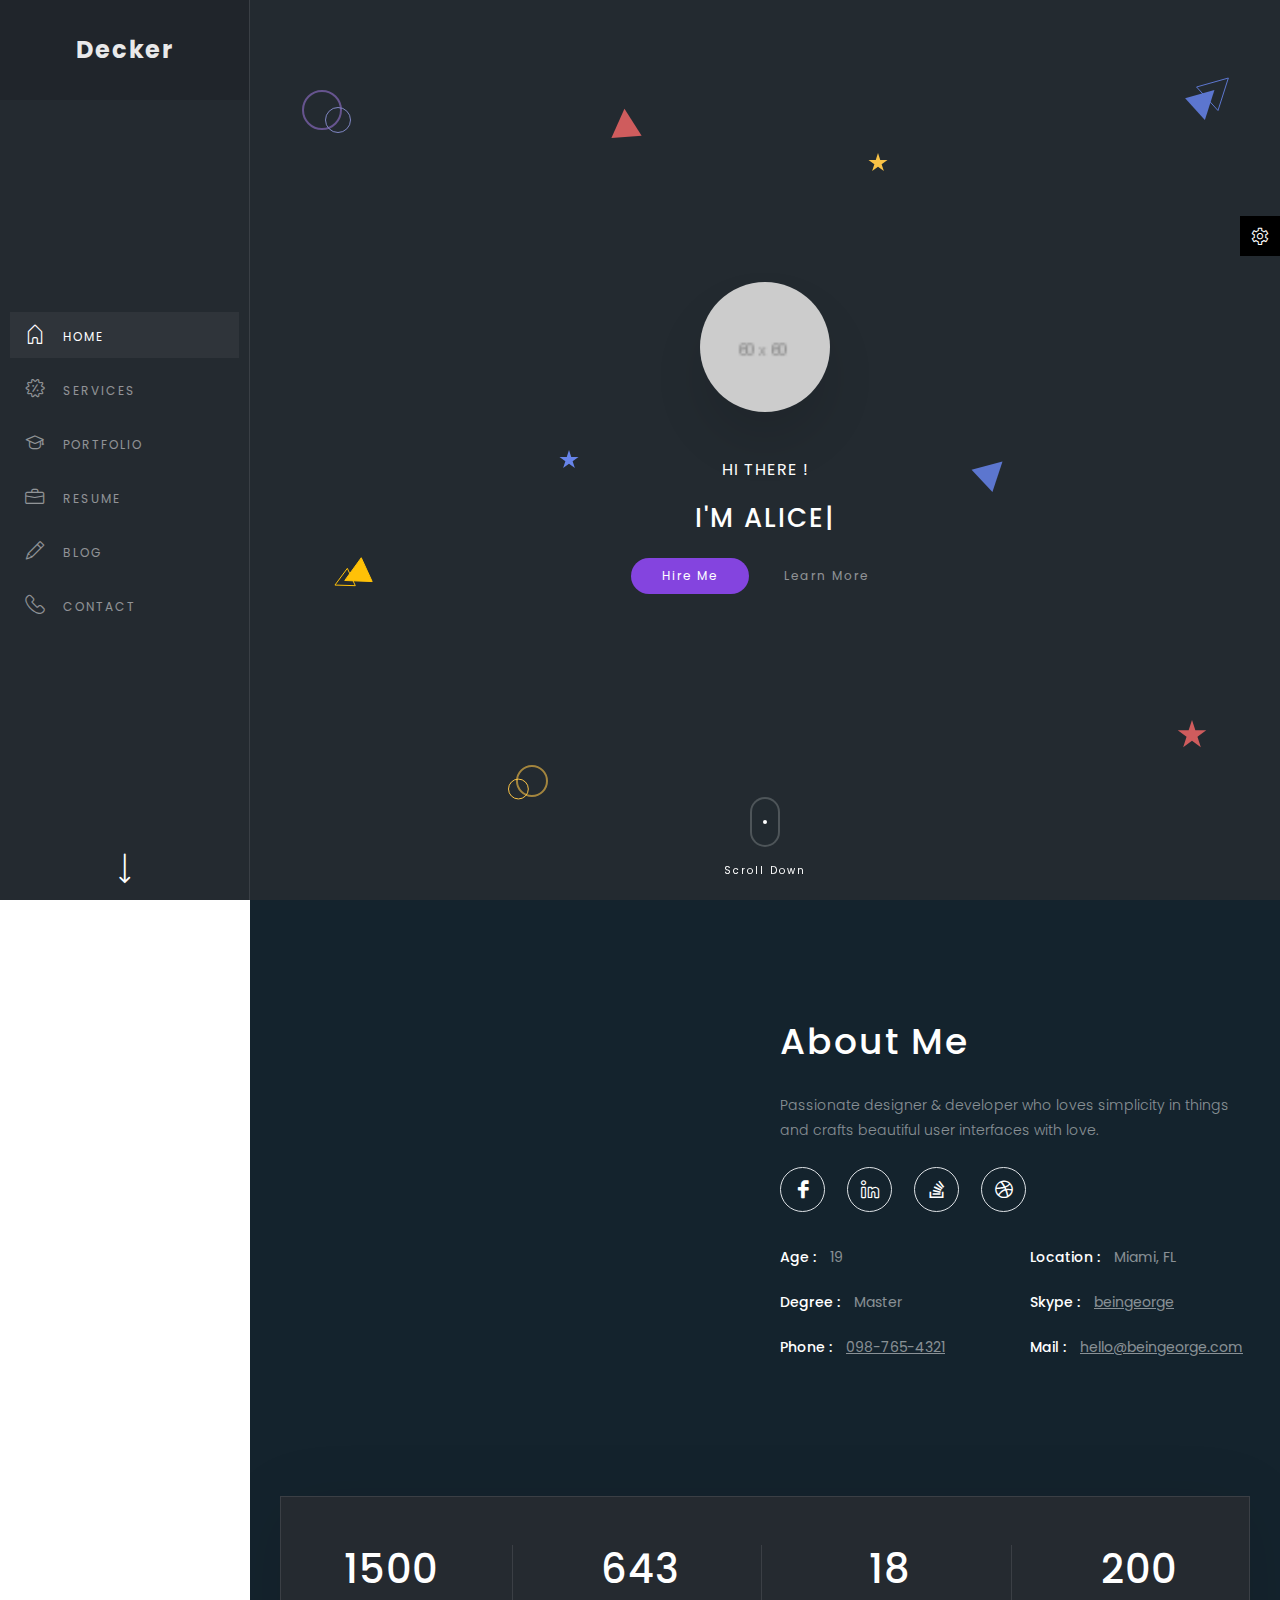
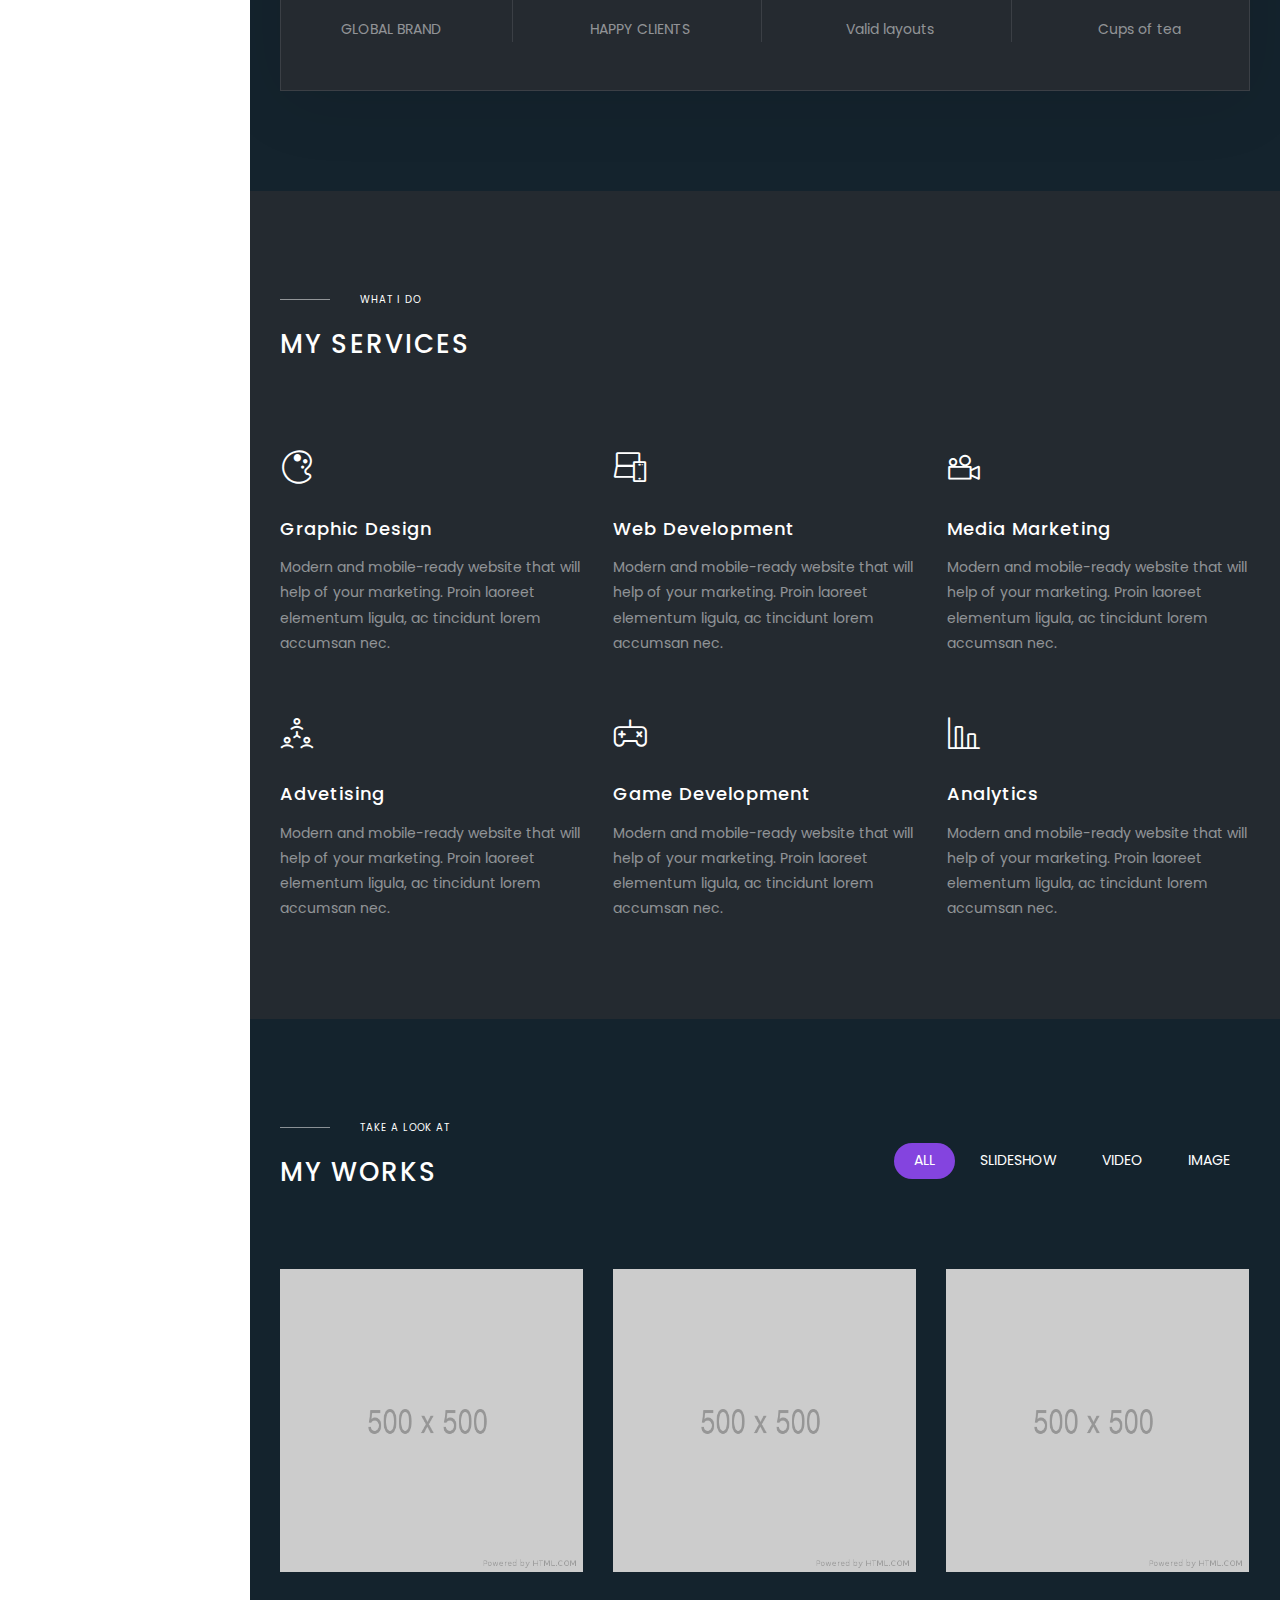
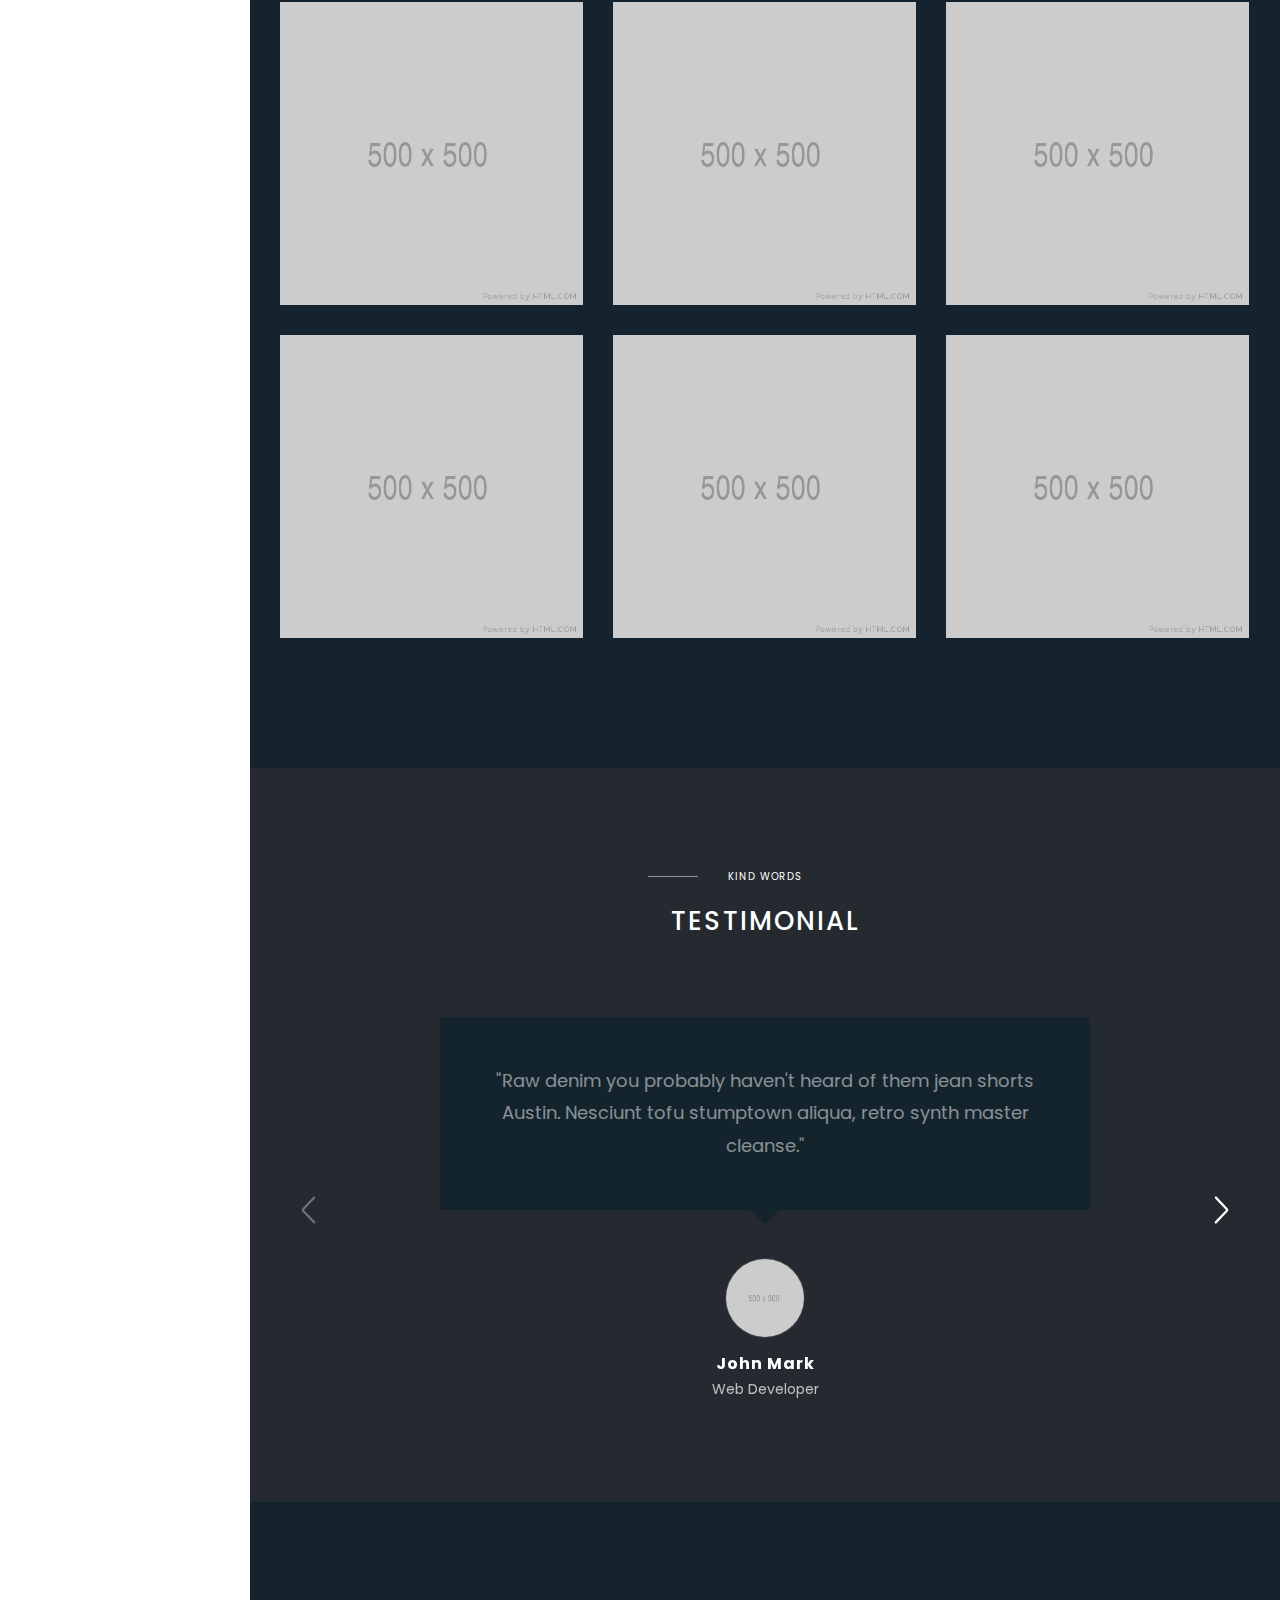
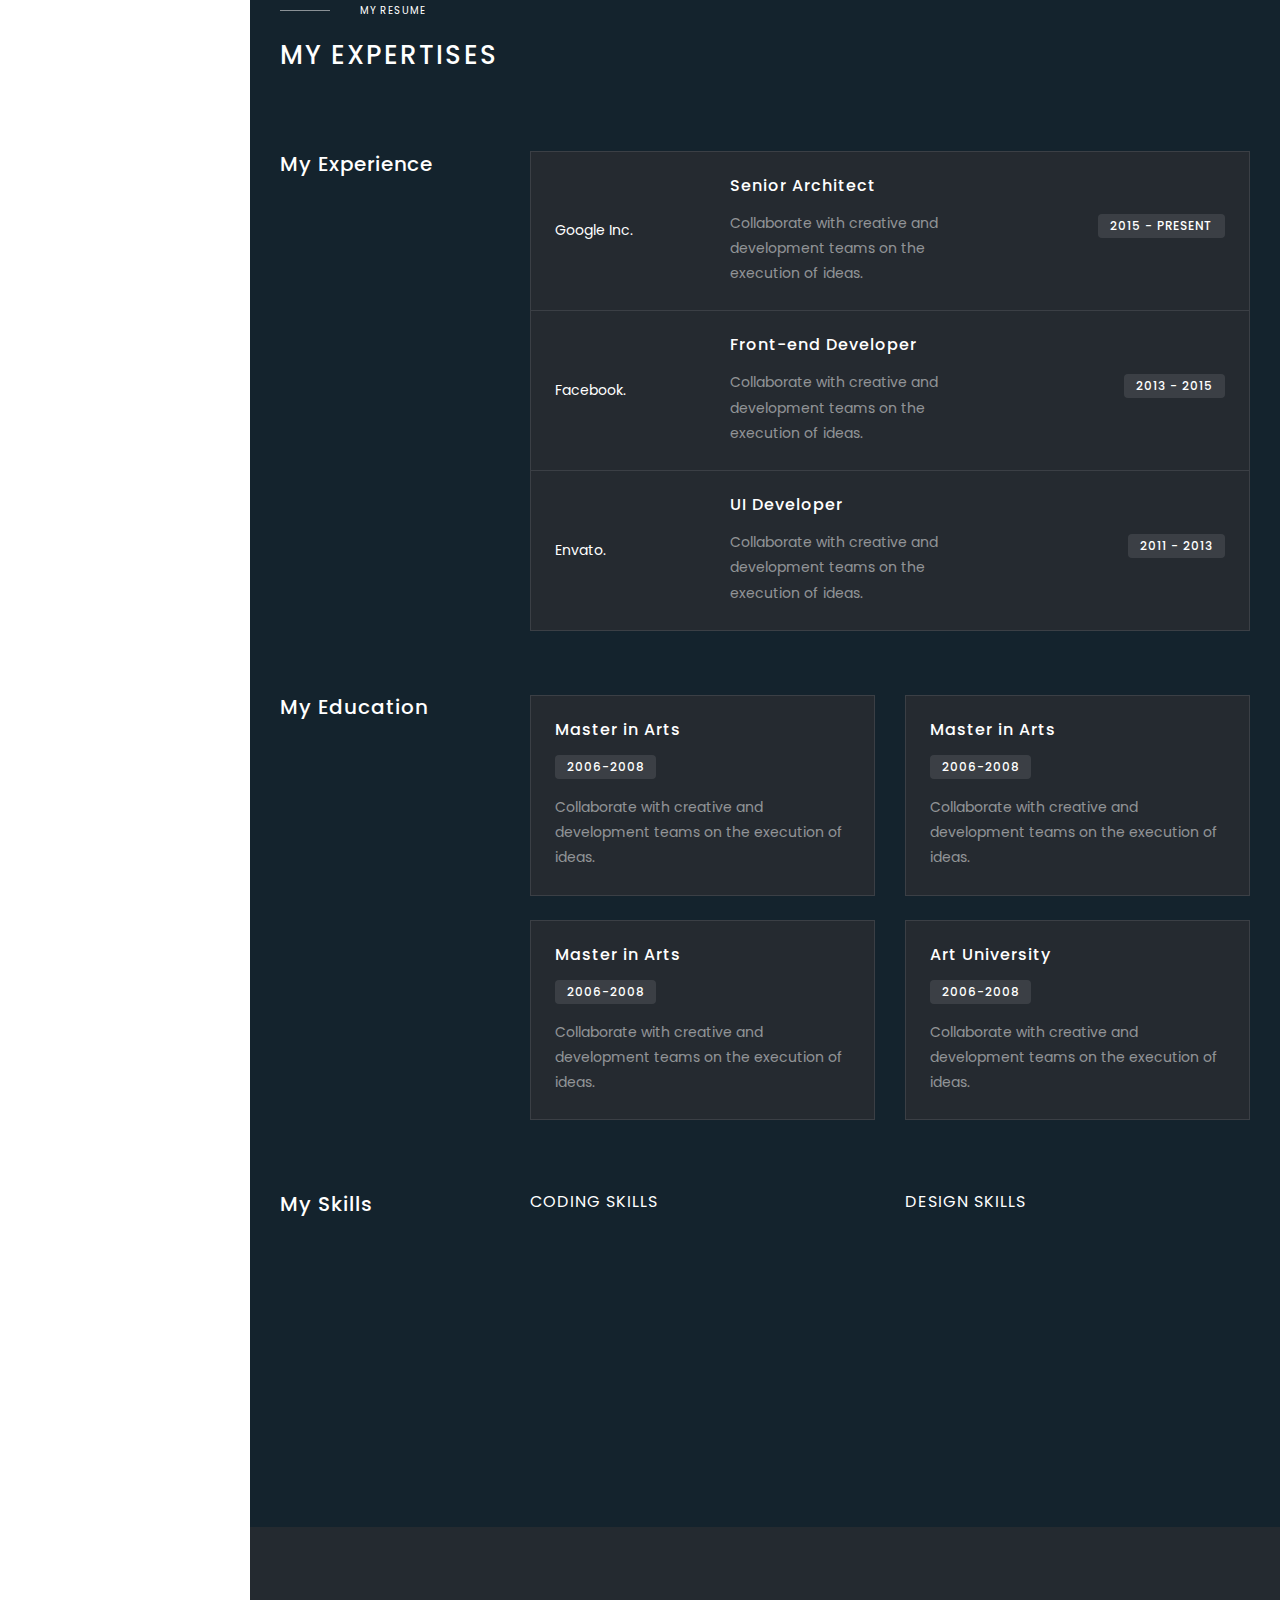
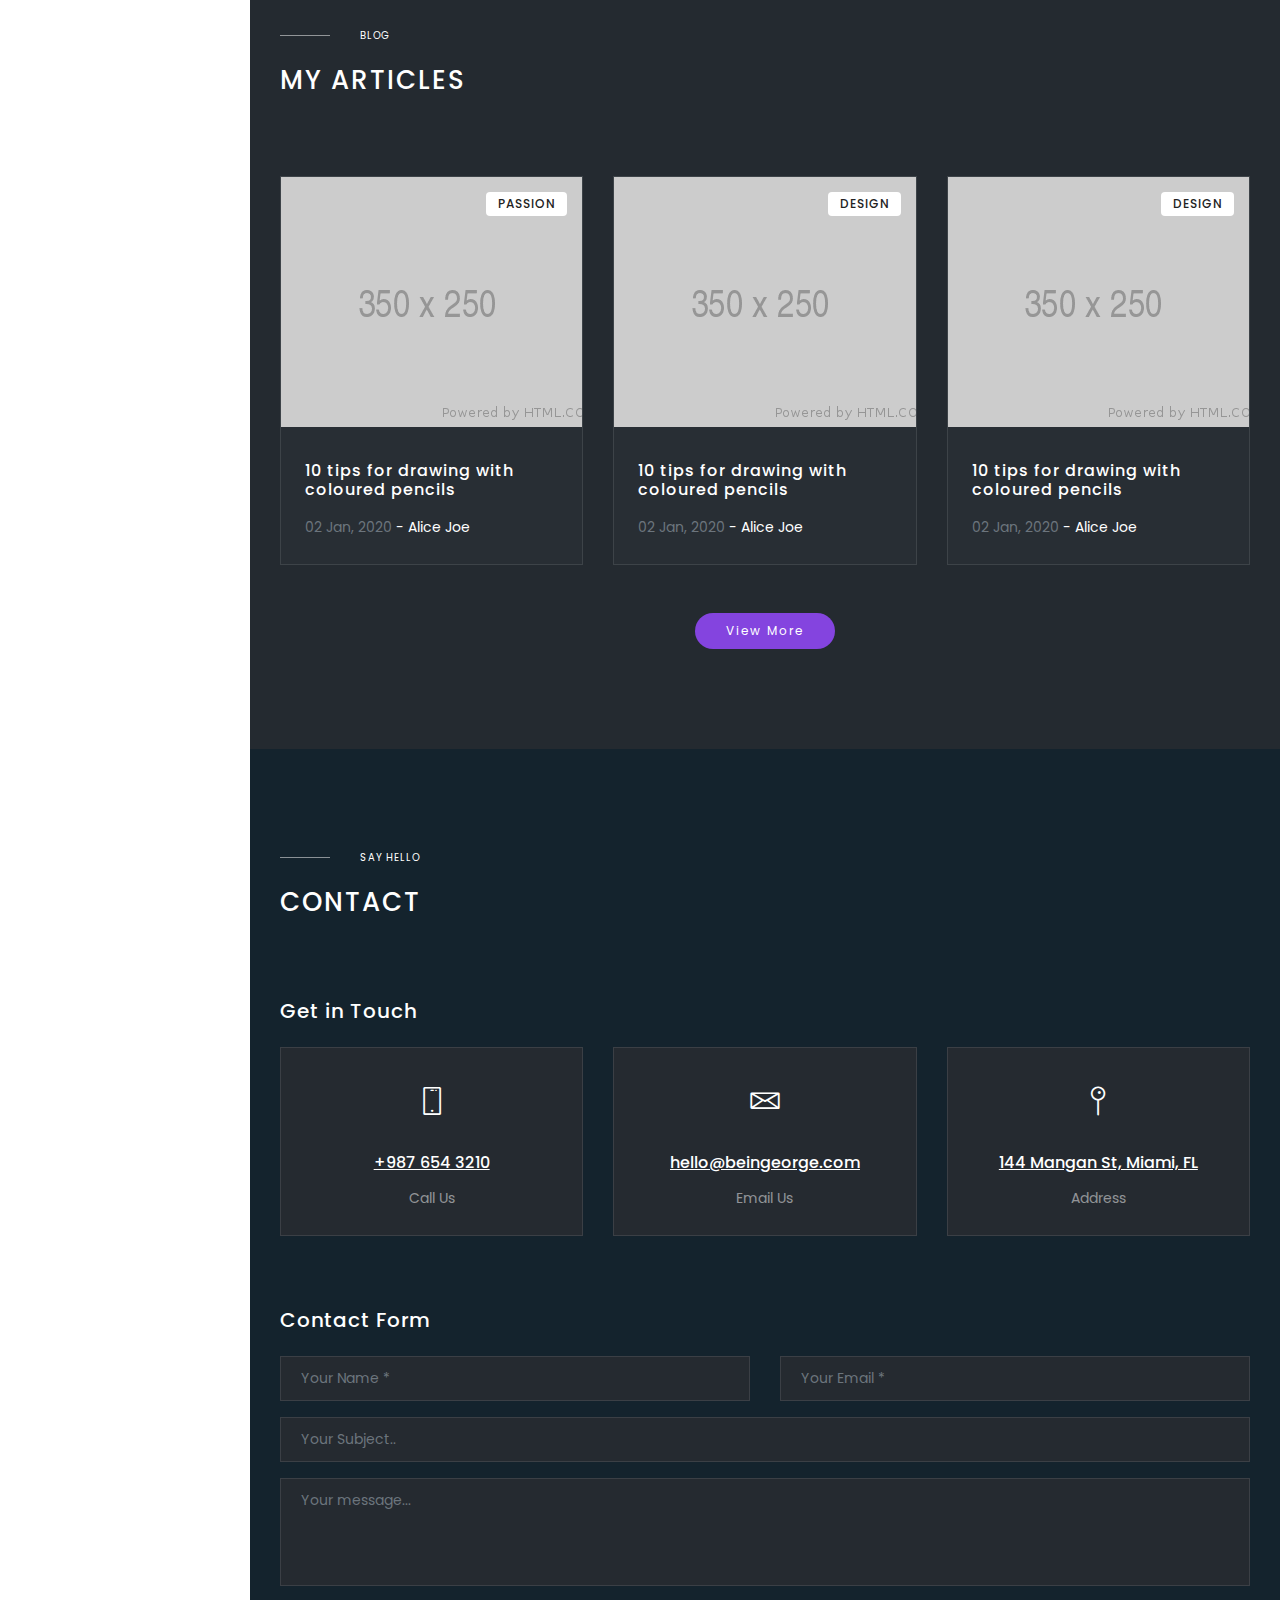
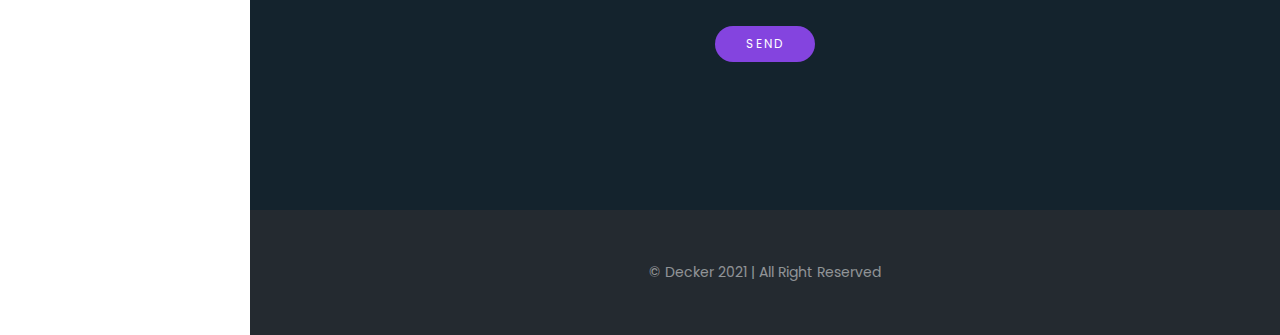
==== indexV2-dark.html @ f66e97c7 "initial commit" ====
<!DOCTYPE html>
<html lang="en">
<head>
	<meta charset="UTF-8">
	<meta name="viewport" content="width=device-width, initial-scale=1">
	<title>Decker - Portfolio/CV/Resume HTML Template</title>
	<meta name="description" content="Decker - Portfolio/CV/Resume HTML Template" />
	<meta name="keywords" content="blog, business card, creative, creative portfolio, cv theme, online resume, personal, portfolio, professional cv, responsive portfolio, resume, resume theme, vcard" />
	<meta name="author" content="beingeorge" />
	<meta name="theme-color" content="#000">

	<!-- Vendor Css-->
	<link rel="stylesheet" href="assets/css/vendor.css" />	
	<link rel="stylesheet" href="assets/css/LineIcons.min.css" />	
	<link rel="stylesheet" href="assets/css/jquery.fancybox-1.3.4.css" />	
	<link rel="stylesheet" type="text/css" href="assets/css/photoswipe.min.css" />	
	<link rel="stylesheet" type="text/css" href="assets/css/default-skin.min.css" />

	<!-- Settings style Css -->
	<link href="assets/css/settings.css" rel="stylesheet">

	<!-- AnjTemplate style Css -->
	<link href="assets/css/theme-dark.css" rel="stylesheet">
	<!-- <link href="assets/css/theme-light.css" rel="stylesheet"> -->
	<!-- Custom style Css -->
	<link href="assets/css/custom.css" rel="stylesheet">
</head>

<body data-spy="scroll" data-target=".navbar-collapse">

	<!-- Setting Panel -->
    <div class="settings_panel">
		<div class="toggle_bts">
			<a class="toggle-theme-panel active" href="#">
				<i class='lni lni-cog'></i>
			</a>
		</div>
		<div class="settings-content">
			<h5>Version 1</h5>
			<ul class="bg-demo">
				<li><a title="Version 1 Dark" href="index-dark.html">Dark</a></li>
				<li><a title="Version 1 Light" href="index-light.html">Light</a></li>
			</ul>
			<h5>Version 2</h5>
			<ul class="bg-demo">
				<li><a title="Version 2 Dark" href="indexV2-dark.html">Dark</a></li>
				<li><a title="Version 2 Light" href="indexV2-light.html">Light</a></li>
			</ul>
			<h5>Version 3</h5>
			<ul class="bg-demo">
				<li><a title="Version 3 Dark" href="indexV3-dark.html">Dark</a></li>
				<li><a title="Version 3 Light" href="indexV3-light.html">Light</a></li>
			</ul>
			<h5>Version 4</h5>
			<ul class="bg-demo">
				<li><a title="Version 4 Dark" href="indexV4-dark.html">Dark</a></li>
				<li><a title="Version 4 Light" href="indexV4-light.html">Light</a></li>
			</ul>
		</div>
	</div>
	<!-- Setting Panel -->

	<!-- START: Preloader -->
	<div id="preloader" class="preloader">
		<div class="spinner">
			<div class="spinner-grow" role="status">
		</div>
			<span class="sr-only">Loading...</span>
		</div>
	</div>
	<!-- END: Preloader -->

	<!-- START: Aside -->
	<aside class="header header-v2">
		<!-- START: NAVBAR -->

		<div class="nav-wrapper">

			<div class="navbar-toggler">
				<svg class="ham hamRotate ham1" viewBox="0 0 100 100" width="60">
				  <path class="line top" d="m 30,33 h 40 c 0,0 9.044436,-0.654587 9.044436,-8.508902 0,-7.854315 -8.024349,-11.958003 -14.89975,-10.85914 -6.875401,1.098863 -13.637059,4.171617 -13.637059,16.368042 v 40" />
				  <path class="line middle" d="m 30,50 h 40" />
				  <path class="line bottom" d="m 30,67 h 40 c 12.796276,0 15.357889,-11.717785 15.357889,-26.851538 0,-15.133752 -4.786586,-27.274118 -16.667516,-27.274118 -11.88093,0 -18.499247,6.994427 -18.435284,17.125656 l 0.252538,40" />
				</svg>
			</div>

			<nav class="navbar text-center align-items-center justify-content-center">



                <div class="collapse navbar-collapse show" id="navbarCollapse">
                	<div class="about-avatar mb-5">
						<div class="about-avatar-details">
							<h1>Decker</h1>
						</div>
					</div>
                    <ul class="navbar-nav mx-auto">
                        <li class="nav-item">
                            <a class="nav-link ripple active" href="#home">
                            	<i class="lni-home"></i>
                            	<span>Home</span>
                            </a>
                        </li>
                        <li class="nav-item">
                            <a class="nav-link ripple" href="#services">
                            	<i class="lni-offer"></i>
                            	<span>Services</span>
                            </a>
                        </li>
                        <li class="nav-item">
                            <a class="nav-link ripple" href="#portfolio">
                            	<i class="lni-graduation"></i>
                            	<span>Portfolio</span>
                            </a>
                        </li>
                        <li class="nav-item">
                            <a class="nav-link ripple" href="#resume">
                            	<i class="lni-briefcase"></i>
                            	<span>resume</span>
                            </a>
                        </li>
                        <li class="nav-item">
                            <a class="nav-link ripple" href="#blog">
                            	<i class="lni-pencil"></i>
                            	<span>Blog</span>
                            </a>
                        </li>
                        <li class="nav-item">
                            <a class="nav-link ripple" href="#contact">
                            	<i class="lni-phone-handset"></i>
                            	<span>Contact</span>
                            </a>
                        </li>
                    </ul>
                </div>

                <div class="header-scroll">
                	<i class='lni lni-arrow-down'></i>
                	<span>Scroll Down</span>
                </div>
	        </nav>
        </div>
        <!-- END: NAVBAR -->
    </aside>
    <!-- START: Aside -->

    <div class="page-wrapper section-dark">

		<!-- START: HOME -->		
    	<section class="section section-home " id="home">
    		<div class="container h-100vh">
    			<div class="row justify-content-center align-items-center  h-100vh">
    				<div class="col-md-8 text-center">
    					<div class="hero-img-wrap mb-5">
    						<img class="hero-img img-fluid" src="assets/images/about.jpg" alt="About Picture">
    					</div>
    					<div class="hero-right mt-5 mt-md-0 text-center " data-wow-delay="300ms">
    						<h5>HI THERE !</h5>
    						<h1 class="my-4">I'M <span class="typed" data-elements="Alice Joseph.,A Graphic Designer.,A UI Developer."></span></h1>

    						<div class="hero-right--btns my-4">
    							<a href="#contact" class="btn ripple">Hire Me</a>
    							<a href="#about" class="btn btn-link">Learn More</a>
    						</div>
    					</div>
    				</div>
    			</div>
    		</div>

    		<div class="hero-shapes" id="scene">
    			<img class="shape1" data-depth="0.5" src="assets/images/shape1.svg" alt="Shape 1">
    			<img class="shape2" data-depth="0.1" src="assets/images/shape2.svg" alt="Shape 1">
    			<img class="shape3" data-depth="0.2" src="assets/images/shape3.svg" alt="Shape 1">
    			<img class="shape4" data-depth="0.5" src="assets/images/shape4.svg" alt="Shape 1">
    			<img class="shape5" data-depth="0.2" src="assets/images/shape5.svg" alt="Shape 1">
    			<img class="shape6" data-depth="0.1" src="assets/images/shape6.svg" alt="Shape 1">
    			<img class="shape7" data-depth="0.5" src="assets/images/shape7.svg" alt="Shape 1">
    			<img class="shape8" data-depth="0.1" src="assets/images/shape8.svg" alt="Shape 1">
    			<img class="shape9" data-depth="0.1" src="assets/images/shape9.svg" alt="Shape 1">
    		</div>

    		<div class="mouse-wrap">
				<div class="mouse"></div>
				<p>Scroll Down</p>
			</div>

    	</section>	
    	<!-- END: HOME -->

    	<!-- START: ABOUT -->

    	<section class="section section-dark section-about in" id="about">
			<div class="container">
				<div class="row justify-content-center align-items-center pb-5">

					<div class="col-md-6">
						<div class="section-about--img wow fadeInUp" style="visibility: visible; animation-name: fadeInUp;">
							<img class="img-fluid mx-auto d-block" src="assets/images/avatar.jpg" alt="About Picture">
						</div>
					</div>
					
					<div class="col-md-6">
						<div class="about-desc">
							<div class="about-desc-content text-left">
								<h2>About Me</h2>
								<p class="mt-4 font-weight-light">Passionate designer &amp; developer who loves simplicity in things and crafts beautiful user interfaces with love.</p>
							</div>

							<ul class="about-desc-social text-left my-4 list-unstyled list-inline">
		                        <li class="list-inline-item"><a class="hover-state" href="#"><i class="lni lni-facebook-filled"></i></a></li>
		                        <li class="list-inline-item"><a class="hover-state" href="#"><i class="lni lni-linkedin"></i></a></li>
		                        <li class="list-inline-item"><a class="hover-state" href="#"><i class="lni lni-stackoverflow"></i></a></li>
		                        <li class="list-inline-item"><a class="hover-state" href="#"><i class="lni lni-dribbble"></i></a></li>
		                    </ul>

							<div class="about-desc-more text-left">
								<div class="row">
									<div class="col-lg-6">
										<div class="about-desc-info">
											<b>Age : </b>
											<span>19</span>
										</div>
									</div>
									<div class="col-lg-6">
										<div class="about-desc-info">
											<b>Location : </b>
											<span>Miami, FL</span>
										</div>
									</div>
									<div class="col-lg-6">
										<div class="about-desc-info">
											<b>Degree : </b>
											<span>Master</span>
										</div>
									</div>
									<div class="col-lg-6">
										<div class="about-desc-info">
											<b>Skype : </b>
											<a href="tel:beingeorge">beingeorge</a>
										</div>
									</div>
									<div class="col-lg-6">
										<div class="about-desc-info">
											<b>Phone : </b>
											<a href="tel:0987654321">098-765-4321</a>
										</div>
									</div>
									<div class="col-lg-6">
										<div class="about-desc-info">
											<b>Mail : </b>
											<a href="mailto:hello@beingeorge.com">hello@beingeorge.com</a>
										</div>
									</div>
									
								</div>
							</div>
						</div>
					</div>
				</div>

				<div class="counter-wrapper b-box mt-0 mt-md-5">
					<div class="row">
						<div class="col-6 col-md-3">
							<div class="counter-text my-4 m-md-5 text-center">
								<h3>
									<span class="counter">1500</span>
								</h3>
								<p class="mt-4">GLOBAL BRAND</p>
							</div>
						</div>
						<div class="col-6 col-md-3">
							<div class="counter-text my-4 m-md-5 text-center">
								<h3>
									<span class="counter">643</span>
								</h3>
								<p class="mt-4">HAPPY CLIENTS</p>
							</div>
						</div>
						<div class="col-6 col-md-3">
							<div class="counter-text my-4 m-md-5 text-center">
								<h3>
									<span class="counter">18</span>
								</h3>
								<p class="mt-4">Valid layouts</p>
							</div>
						</div>
						<div class="col-6 col-md-3">
							<div class="counter-text my-4 m-md-5 text-center">
								<h3>
									<span class="counter">200</span>
								</h3>
								<p class="mt-4">Cups of tea</p>
							</div>
						</div>
					</div>
				</div>
			</div>
		</section>

    	<!-- END: ABOUT -->

		<!-- START: SERVICES -->
		<section class="section section-light section-services pb-5" id="services">
			<div class="container">
				<div class="section-head">
					<span>WHAT I DO</span>
					<h2>My Services</h2>
				</div>

				<div class="section-inner p-0 p-md-5">
					<div class="row">
						<div class="col-sm-6 col-lg-4">
							<div class="services-list b-box" >
								<div class="services-list-content">
									<div class="list-icon list-icon-1">
										<i class="lni-color-pallet"></i>
									</div>
									<div class="mt-3">
										<h5 class="mb-0">Graphic Design</h5>
										<p class=" mt-3">Modern and mobile-ready website that will help of your marketing. Proin laoreet elementum ligula, ac tincidunt lorem accumsan nec.</p>
									</div>
								</div>
							</div>
						</div>
						<div class="col-sm-6 col-lg-4">
							<div class="services-list b-box">
								<div class="services-list-content">
									<div class="list-icon list-icon-2">
										<i class="lni-laptop-phone"></i>
									</div>
									<div class="mt-3">
										<h5 class="mb-0">Web Development</h5>
										<p class=" mt-3">Modern and mobile-ready website that will help of your marketing. Proin laoreet elementum ligula, ac tincidunt lorem accumsan nec.</p>
									</div>
								</div>
							</div>
						</div>
						<div class="col-sm-6 col-lg-4">
							<div class="services-list b-box">
								<div class="services-list-content">
									<div class="list-icon list-icon-3">
										<i class="lni-video"></i>
									</div>
									<div class="mt-3">
										<h5 class="mb-0">Media Marketing</h5>
										<p class=" mt-3">Modern and mobile-ready website that will help of your marketing. Proin laoreet elementum ligula, ac tincidunt lorem accumsan nec.</p>
									</div>
								</div>
							</div>
						</div>
						<div class="col-sm-6 col-lg-4">
							<div class="services-list b-box">
								<div class="services-list-content">
									<div class="list-icon list-icon-4">
										<i class="lni-network"></i>
									</div>
									<div class="mt-3">
										<h5 class="mb-0">Advetising</h5>
										<p class=" mt-3">Modern and mobile-ready website that will help of your marketing. Proin laoreet elementum ligula, ac tincidunt lorem accumsan nec.</p>
									</div>
								</div>
							</div>
						</div>
						<div class="col-sm-6 col-lg-4">
							<div class="services-list b-box">
								<div class="services-list-content">
									<div class="list-icon list-icon-5">
										<i class="lni-game"></i>
									</div>
									<div class="mt-3">
										<h5 class="mb-0">Game Development</h5>
										<p class=" mt-3">Modern and mobile-ready website that will help of your marketing. Proin laoreet elementum ligula, ac tincidunt lorem accumsan nec.</p>
									</div>
								</div>
							</div>
						</div>
						<div class="col-sm-6 col-lg-4">
							<div class="services-list b-box">
								<div class="services-list-content">
									<div class="list-icon list-icon-6">
										<i class="lni-bar-chart"></i>
									</div>
									<div class="mt-3">
										<h5 class="mb-0">Analytics</h5>
										<p class=" mt-3">Modern and mobile-ready website that will help of your marketing. Proin laoreet elementum ligula, ac tincidunt lorem accumsan nec.</p>
									</div>
								</div>
							</div>
						</div>
					</div>
				</div>
			</div>
		</section>
		<!-- END: SERVICES -->

		<!-- START: PORTFOLIO -->
		<section class="section section-dark" id="portfolio">
    		<div class="container">
    			<div class="row">
    				<div class="col-md-4">
    					<div class="section-head">
							<span>TAKE A LOOK AT</span>
							<h2>My Works</h2>
						</div>	
    				</div>
    				<div class="col-md-8">
    					<ul id="filter" class="filter mt-4">
							<li class=" active" data-group="all">All</li>
							<li class="" data-group="slideshow">Slideshow</li>
							<li class="" data-group="video">Video</li>
							<li class="" data-group="image">Image</li>
						</ul>
    				</div>	
    			</div>

    			<div class="section-inner p-0 p-md-5">
					<div class="list-items-container row my-gallery">

						<figure class="col-md-4 list-item" data-itemprop="associatedMedia" data-groups="all slideshow">
							<a href="assets/images/p4-4.jpg" data-itemprop="contentUrl" data-size="1024x1024">
								<img src="assets/images/p4-4.jpg" data-itemprop="thumbnail" alt="Image description" />
							</a>
							<figcaption data-itemprop="caption description">
								<div class="caption-inner">
									<h3 class="portfolio-item-title">Some work</h3>
									<div class="portfolio-item-desc">Slideshow</div>
								</div>
							</figcaption>
						</figure>

						<figure class="col-md-4 list-item" data-itemprop="associatedMedia" data-groups="all video">
							<a href="assets/images/p5-5.jpg" data-itemprop="contentUrl" data-size="1024x1024">
								<img src="assets/images/p5-5.jpg" data-itemprop="thumbnail" alt="Image description" />
							</a>
							<figcaption data-itemprop="caption description">
								<div class="caption-inner">
									<h3 class="portfolio-item-title">Some work</h3>
									<div class="portfolio-item-desc">video</div>
								</div>
							</figcaption>
						</figure>

						<figure class="col-md-4 list-item" data-itemprop="associatedMedia" data-groups="all slideshow">
							<a href="assets/images/p1-1.jpg" data-itemprop="contentUrl" data-size="1024x1024">
								<img src="assets/images/p1-1.jpg" data-itemprop="thumbnail" alt="Image description" />
							</a>
							<figcaption data-itemprop="caption description">
								<div class="caption-inner">
									<h3 class="portfolio-item-title">Some work</h3>
									<div class="portfolio-item-desc">slideshow</div>
								</div>
							</figcaption>
						</figure>

						<figure class="col-md-4 list-item" data-itemprop="associatedMedia" data-groups="all image">
							<a href="assets/images/p3-3.jpg" data-itemprop="contentUrl" data-size="1024x1024">
								<img src="assets/images/p3-3.jpg" data-itemprop="thumbnail" alt="Image description" />
							</a>
							<figcaption data-itemprop="caption description">
								<div class="caption-inner">
									<h3 class="portfolio-item-title">Some work</h3>
									<div class="portfolio-item-desc">image</div>
								</div>
							</figcaption>
						</figure>

						<figure class="col-md-4 list-item" data-itemprop="associatedMedia" data-groups="all video">
							<a href="assets/images/p2-2.jpg" data-itemprop="contentUrl" data-size="1024x1024">
								<img src="assets/images/p2-2.jpg" data-itemprop="thumbnail" alt="Image description" />
							</a>
							<figcaption data-itemprop="caption description">
								<div class="caption-inner">
									<h3 class="portfolio-item-title">Some work</h3>
									<div class="portfolio-item-desc">video</div>
								</div>
							</figcaption>
						</figure>

						<figure class="col-md-4 list-item" data-itemprop="associatedMedia" data-groups="all image">
							<a href="assets/images/p6-6.jpg" data-itemprop="contentUrl" data-size="1024x1024">
								<img src="assets/images/p6-6.jpg" data-itemprop="thumbnail" alt="Image description" />
							</a>
							<figcaption data-itemprop="caption description">
								<div class="caption-inner">
									<h3 class="portfolio-item-title">Some work</h3>
									<div class="portfolio-item-desc">image</div>
								</div>
							</figcaption>
						</figure>

						<figure class="col-md-4 list-item" data-itemprop="associatedMedia" data-groups="all image">
							<a href="assets/images/p7-7.jpg" data-itemprop="contentUrl" data-size="1024x1024">
								<img src="assets/images/p7-7.jpg" data-itemprop="thumbnail" alt="Image description" />
							</a>
							<figcaption data-itemprop="caption description">
								<div class="caption-inner">
									<h3 class="portfolio-item-title">Some work</h3>
									<div class="portfolio-item-desc">image</div>
								</div>
							</figcaption>
						</figure>

						<figure class="col-md-4 list-item" data-itemprop="associatedMedia" data-groups="all slideshow">
							<a href="assets/images/p8-8.jpg" data-itemprop="contentUrl" data-size="1024x1024">
								<img src="assets/images/p8-8.jpg" data-itemprop="thumbnail" alt="Image description" />
							</a>
							<figcaption data-itemprop="caption description">
								<div class="caption-inner">
									<h3 class="portfolio-item-title">Some work</h3>
									<div class="portfolio-item-desc">slideshow</div>
								</div>
							</figcaption>
						</figure>

						<figure class="col-md-4 list-item" data-itemprop="associatedMedia" data-groups="all image">
							<a href="assets/images/p9-9.jpg" data-itemprop="contentUrl" data-size="1024x1024">
								<img src="assets/images/p9-9.jpg" data-itemprop="thumbnail" alt="Image description" />
							</a>
							<figcaption data-itemprop="caption description">
								<div class="caption-inner">
									<h3 class="portfolio-item-title">Some work</h3>
									<div class="portfolio-item-desc">image</div>
								</div>
							</figcaption>
						</figure>

					</div><!-- .projects-container -->
				</div>
			</div>
    	</section>
    	<!-- END: PORTFOLIO -->

    	<!-- START: TESTIMONY -->
		<section class="section section-light section-testimony" id="testimony">
			<div class="container">
				<div class="section-head text-center">
					<span>Kind Words</span>
					<h2>testimonial</h2>
				</div>
				<div class="section-inner section-testimony--content p-3 p-md-5">
					<div class="row">
						<div class="col-lg-12">
							<div class="swiper-container swiper-testimony "  >
								<div class="swiper-wrapper">
									<div class="swiper-slide single-testimonials ">
										<div class="single-testimonials-in mx-auto text-center">
											<div class="single-testimonials-head p-5">
												<p>"Raw denim you probably haven't heard of them jean shorts Austin. Nesciunt tofu stumptown aliqua, retro synth master cleanse."</p>
											</div>	
											<div class="single-testimonials-foot mx-auto mt-5">
												<img src="assets/images/avatar1.jpg" alt="" class="mx-auto b-box">
												<h4 class="mt-3 font-weight-bold">John Mark</h4>
												<span class="mt-1 d-block">Web Developer</span>
											</div>
										</div>
									</div>

									<div class="swiper-slide single-testimonials ">
										<div class="single-testimonials-in mx-auto text-center">
											<div class="single-testimonials-head p-5">
												<p>"Raw denim you probably haven't heard of them jean shorts Austin. Nesciunt tofu stumptown aliqua, retro synth master cleanse."</p>
											</div>	
											<div class="single-testimonials-foot mx-auto mt-5">
												<img src="assets/images/about.jpg" alt="" class="mx-auto b-box">
												<h4 class="mt-3 font-weight-bold">Mark</h4>
												<span class="mt-1 d-block">CEO, Facebook</span>
											</div>
										</div>
									</div>

									<div class="swiper-slide single-testimonials ">
										<div class="single-testimonials-in mx-auto text-center">
											<div class="single-testimonials-head p-5">
												<p>"Raw denim you probably haven't heard of them jean shorts Austin. Nesciunt tofu stumptown aliqua, retro synth master cleanse."</p>
											</div>	
											<div class="single-testimonials-foot mx-auto mt-5">
												<img src="assets/images/avatar1.jpg" alt="" class="mx-auto b-box">
												<h4 class="mt-3 font-weight-bold">Martin</h4>
												<span class="mt-1 d-block">Creative Designer</span>
											</div>
										</div>
									</div>

									<div class="swiper-slide single-testimonials ">
										<div class="single-testimonials-in mx-auto text-center">
											<div class="single-testimonials-head p-5">
												<p>"Raw denim you probably haven't heard of them jean shorts Austin. Nesciunt tofu stumptown aliqua, retro synth master cleanse."</p>
											</div>	
											<div class="single-testimonials-foot mx-auto mt-5">
												<img src="assets/images/avatar1.jpg" alt="" class="mx-auto b-box">
												<h4 class="mt-3 font-weight-bold">Anj Joseph</h4>
												<span class="mt-1 d-block">Web Developer</span>
											</div>
										</div>
									</div>

								</div>
								<div class="swiper-pagination"></div>
							</div>

							<div class="testimony-nav">
								<a href="#" class="swiper-button-next"></a>
								<a href="#" class="swiper-button-prev"></a>
							</div>
						</div>
					</div>
				</div>
			</div>
		</section>
		<!-- END: TESTIMONY -->

		<!-- START: RESUME -->
		<section class="section section-dark section-resume" id="resume">
			<div class="container">

				<div class="section-head">
					<span>My Resume</span>
					<h2>My Expertises</h2>
				</div>

				<div class="section-inner p-0 p-md-5">
					<div class="section-resume-wrap">
						<div class="section-experience mb-5">
							<div class="row">
								<div class="col-lg-3">
									<h5 class="section-subHead mb-4 "> My Experience</h5>
								</div>

								<div class="col-lg-9">
									<div class="ExperienceList pb-3">
										
										<div class="resume-list b-box p-4 " >
											<div class="row align-items-center">
												<div class="col-3 col-md-3 pb-3 pb-md-0">
													Google Inc.	
												</div>
												<div class="col-md-5 pb-2 pb-md-0">
													<h5 class="mb-3">Senior Architect</h5>
													<p>Collaborate with creative and development teams on the execution of ideas.</p>
												</div>
												<div class="col-md-4 text-md-right"><h6 class="badge badge-primary">2015 - Present</h6></div>
												
											</div>
										</div>
										<div class="resume-list b-box p-4 " >
											<div class="row align-items-center">
												<div class="col-3 col-md-3 pb-3 pb-md-0">
													Facebook.	
												</div>
												<div class="col-md-5 pb-2 pb-md-0">
													<h5 class="mb-3">Front-end Developer</h5>
													<p>Collaborate with creative and development teams on the execution of ideas.</p>
												</div>
												<div class="col-md-4 text-md-right"><h6 class="badge badge-success">2013 - 2015</h6></div>
												
											</div>
										</div>
										<div class="resume-list b-box p-4 " >
											<div class="row align-items-center">
												<div class="col-3 col-md-3 pb-3 pb-md-0">
													Envato.	
												</div>
												<div class="col-md-5 pb-2 pb-md-0">
													<h5 class="mb-3">UI Developer</h5>
													<p>Collaborate with creative and development teams on the execution of ideas.</p>
												</div>
												<div class="col-md-4 text-md-right"><h6 class="badge badge-danger">2011 - 2013</h6></div>
												
											</div>
										</div>
									</div>
								</div>
							</div>
						</div>

						<div class="section-education">
							<div class="row">
								<div class="col-lg-3">
									<h5 class="section-subHead mb-4"> My Education</h5>
								</div>

								<div class="col-lg-9">
									<div class="EducationList">
										<div class="row">
											<div class="col-md-6">
												<div class="resume-list b-box p-4 mb-4 " >
													<div>
														<h5>Master in Arts</h5>
														<h6 class="badge badge-danger d-inline-block my-3">2006-2008</h6>
														<p>Collaborate with creative and development teams on the execution of ideas.</p>
													</div>
												</div>
											</div>
											<div class="col-md-6">
												<div class="resume-list b-box p-4 mb-4 " >
													<div>
														<h5>Master in Arts</h5>
														<h6 class="badge badge-success d-inline-block my-3">2006-2008</h6>
														<p>Collaborate with creative and development teams on the execution of ideas.</p>
													</div>
												</div>
											</div>
											<div class="col-md-6">
												<div class="resume-list b-box p-4 mb-4 " >
													<div>
														<h5>Master in Arts</h5>
														<h6 class="badge badge-light d-inline-block my-3">2006-2008</h6>
														<p>Collaborate with creative and development teams on the execution of ideas.</p>
													</div>
												</div>
											</div>
											<div class="col-md-6">
												<div class="resume-list b-box p-4 mb-4 " >
													<div>
														<h5>Art University</h5>
														<h6 class="badge badge-primary d-inline-block my-3">2006-2008</h6>
														<p>Collaborate with creative and development teams on the execution of ideas.</p>
													</div>
												</div>
											</div>
										</div>
									</div>
								</div>
							</div>
						</div>

						<div class="section-skills-wrap mt-5">
							<div class="row">
								<div class="col-lg-3">
									<h5 class="section-subHead mb-4"> My Skills</h5>
								</div>
								<div class="col-lg-9">
									<div class="row ">
											<div class="col-md-6">
												<h5 class="mt-4 mt-md-0 mb-4 pb-2 text-uppercase">Coding Skills</h5>

												<div class="resume-panel">
													<div class="mb-4 wow fadeInUp" data-wow-duration="1.5s">
														<h6>HTML </h6>
														<div class="progress mt-2">
															<div class="progress-bar" role="progressbar" style="width: 95%;" aria-valuenow="95" aria-valuemin="0" aria-valuemax="100"></div>
														</div>
													</div>

													<div class="mb-4 wow fadeInUp" data-wow-duration="1.5s" data-wow-delay=".2s">
														<h6>CSS3</h6>
														<div class="progress mt-2">
															<div class="progress-bar" role="progressbar" style="width: 75%;" aria-valuenow="75" aria-valuemin="0" aria-valuemax="100"></div>
														</div>
													</div>

													<div class="mb-4 wow fadeInUp" data-wow-duration="1.5s" data-wow-delay=".3s">
														<h6>Javascript</h6>
														<div class="progress mt-2">
															<div class="progress-bar" role="progressbar" style="width: 85%;" aria-valuenow="85" aria-valuemin="0" aria-valuemax="100"></div>
														</div>
													</div>

													<div class="mb-0 wow fadeInUp" data-wow-duration="1.5s" data-wow-delay=".4s">
														<h6>AngularJS</h6>
														<div class="progress mt-2">
															<div class="progress-bar" role="progressbar" style="width: 80%;" aria-valuenow="80" aria-valuemin="0" aria-valuemax="100"></div>
														</div>
													</div>
												</div>
											</div>

											<div class="col-md-6">
												<div class="resume-panel">
													<h5 class="mt-5 mt-md-0 mb-4 pb-2 text-uppercase">Design Skills</h5>
													<div class="mb-4 wow fadeInUp" data-wow-duration="1.5s">
														<h6>Graphic Design </h6>
														<div class="progress mt-2">
															<div class="progress-bar" role="progressbar" style="width: 95%;" aria-valuenow="95" aria-valuemin="0" aria-valuemax="100"></div>
														</div>
													</div>

													<div class="mb-4 wow fadeInUp" data-wow-duration="1.5s" data-wow-delay=".2s">
														<h6>Logo Design</h6>
														<div class="progress mt-2">
															<div class="progress-bar" role="progressbar" style="width: 75%;" aria-valuenow="75" aria-valuemin="0" aria-valuemax="100"></div>
														</div>
													</div>

													<div class="mb-4 wow fadeInUp" data-wow-duration="1.5s" data-wow-delay=".3s">
														<h6>Logo Design</h6>
														<div class="progress mt-2">
															<div class="progress-bar" role="progressbar" style="width: 85%;" aria-valuenow="85" aria-valuemin="0" aria-valuemax="100"></div>
														</div>
													</div>

													<div class="mb-0 wow fadeInUp" data-wow-duration="1.5s" data-wow-delay=".4s">
														<h6>Photoshop &amp; Figma</h6>
														<div class="progress mt-2">
															<div class="progress-bar" role="progressbar" style="width: 80%;" aria-valuenow="80" aria-valuemin="0" aria-valuemax="100"></div>
														</div>
													</div>
												</div>
											</div>	
										</div>
								</div>
							</div>							
						</div>
					</div>
				</div>

			</div>
		</section>
		<!-- END: RESUME -->

		<!-- START: BLOG -->
    	<section class="section section-light" id="blog">
    		<div class="container">
				<div class="section-head">
					<span>BLOG</span>
					<h2>My Articles</h2>
				</div>

				<div class="section-inner p-0 p-md-5">
					<div class="row">
						<div class="col-md-4">
							<a href="#" class="blog-list d-block mb-4 mb-md-5  " >
								<div class="blog-list--img">
									<img src="assets/images/blog-1.jpg" alt="Blog Image" class="img-fluid">
									<span class="blog-cat badge badge-primary">Passion</span>
								</div>
								<div class="blog-list--desc p-4">
									<h3>10 tips for drawing with coloured pencils</h3>
									<div class="blog-list--details-in pt-3">
										<span class="blog-date text-muted">02 Jan, 2020</span>
										<span class="blog-by">- Alice Joe</span>
									</div>
								</div>
							</a>	
						</div>
						<div class="col-md-4">
							<a href="#" class="blog-list d-block mb-4 mb-md-5  " >
								<div class="blog-list--img">
									<img src="assets/images/blog-2.jpg" alt="Blog Image" class="img-fluid">
									<span class="blog-cat badge badge-success">Design</span>
								</div>
								<div class="blog-list--desc p-4">
									<h3>10 tips for drawing with coloured pencils</h3>
									<div class="blog-list--details-in pt-3">
										<span class="blog-date text-muted">02 Jan, 2020</span>
										<span class="blog-by">- Alice Joe</span>
									</div>
								</div>
							</a>	
						</div>
 						<div class="col-md-4">
							<a href="#" class="blog-list d-block mb-4 mb-md-5  " >
								<div class="blog-list--img">
									<img src="assets/images/blog-3.jpg" alt="Blog Image" class="img-fluid">
									<span class="blog-cat badge badge-danger">Design</span>
								</div>
								<div class="blog-list--desc p-4">
									<h3>10 tips for drawing with coloured pencils</h3>
									<div class="blog-list--details-in pt-3">
										<span class="blog-date text-muted">02 Jan, 2020</span>
										<span class="blog-by">- Alice Joe</span>
									</div>
								</div>
							</a>	
						</div>
					</div>

					<div class="row">
						<div class="col-lg-12 text-center">
							<a href="#" class="btn">View More</a>
						</div>
					</div>

				</div>
			</div>
    	</section>
    	<!-- END: BLOG -->

    	<!-- START: CONTACT -->
		<section class="section section-dark section-contact" id="contact">
			<div class="container">
				<div class="section-head">
					<span>say Hello</span>
					<h2>Contact </h2>
				</div>
			
				<div class="section-inner p-0 p-md-5">
					<div class="contact-Otherdetails ">
						<div class="contact-details">
							<h5 class="section-subHead mb-4"> Get in Touch</h5>
							<div class="row justify-content-center align-items-center">
								<div class="col-sm-6 col-lg-4">
									<div class="contact-details--panel p-4 b-box text-center mb-4 " >
										<div class="mb-3 list-icon list-icon-1">
											<i class="lni-mobile"></i>
										</div>
										<div class="mt-2">
											<a href="tel:9876543210" class="">+987 654 3210</a>
											<p class="mt-2">Call Us</p>
										</div>
									</div>
								</div>
								<div class="col-sm-6 col-lg-4">
									<div class="contact-details--panel p-4 b-box text-center mb-4 "  >
										<div class="mb-3 list-icon list-icon-5">
											<i class="lni-envelope"></i>
										</div>
										<div class="mt-2">
											<a href="mailto:hello@beingeorge.com">hello@beingeorge.com</a>
											<p class="mt-2">Email Us</p>
										</div>
									</div>
								</div>
								<div class="col-sm-6 col-lg-4">
									<div class="contact-details--panel p-4 b-box text-center mb-4 ">
										<div class="mb-3 list-icon list-icon-5">
											<i class="lni lni-pin"></i>
										</div>
										<div class="mt-2">
											<a href="#">144 Mangan St, Miami, FL</a>
											<p class="mt-2">Address</p>
										</div>
									</div>
								</div>
							</div>
						</div>
						<div class="contact-form mt-5">
							<form method="post" action="php/contact.php" id="contactForm"  data-toggle="validator">
								<h5 class="section-subHead mb-4"> Contact Form</h5>
								<div class="row">
									<div class="col-lg-6">
										<div class="form-group mb-3">
											<input name="name" id="name" type="text" class="form-control b-box" placeholder="Your Name *" required>
										</div>
									</div>
									<div class="col-lg-6">
										<div class="form-group mb-3">
											<input name="email" id="email" type="email" class="form-control b-box" placeholder="Your Email *" required>
										</div>
									</div>                                
								</div>
								<div class="row">
									<div class="col-lg-12">
										<div class="form-group mb-3">
											<input type="text" class="form-control b-box" id="subject" placeholder="Your Subject.." required>
										</div>
									</div>
								</div>
								<div class="row">
									<div class="col-lg-12">
										<div class="form-group mb-3">
											<textarea name="comments" id="comments" rows="4" class="form-control b-box" placeholder="Your message..."></textarea>
										</div>
									</div>
								</div>
								<div class="row">
									<div class="col-lg-12 mt-4 mb-5 text-center">
										<button type="submit" class="submitBnt btn btn-outline text-uppercase">Send</button>
									</div>
								</div>
							</form>
						</div>
					</div>
				</div>
			</div>
		</section>
		<!-- END: CONTACT -->

		<!--START: FOOTER-->
		<footer class="footer section section-light">
			<div class="container">
				<p class="copyright text-center mb-0">&copy; Decker 2021 | All Right Reserved</p>
			</div>
		</footer>
		<!--END: FOOTER-->
	</div>


<!-- Root element of PhotoSwipe. Must have class pswp. -->
<div class="pswp" tabindex="-1" role="dialog" aria-hidden="true">

    <!-- Background of PhotoSwipe. 
         It's a separate element, as animating opacity is faster than rgba(). -->
    <div class="pswp__bg"></div>

    <!-- Slides wrapper with overflow:hidden. -->
    <div class="pswp__scroll-wrap">

        <!-- Container that holds slides. PhotoSwipe keeps only 3 slides in DOM to save memory. -->
        <!-- don't modify these 3 pswp__item elements, data is added later on. -->
        <div class="pswp__container">
            <div class="pswp__item"></div>
            <div class="pswp__item"></div>
            <div class="pswp__item"></div>
        </div>

        <!-- Default (PhotoSwipeUI_Default) interface on top of sliding area. Can be changed. -->
        <div class="pswp__ui pswp__ui--hidden">
            <div class="pswp__top-bar">
                <!--  Controls are self-explanatory. Order can be changed. -->
                <div class="pswp__counter"></div>
                <button class="pswp__button pswp__button--close" title="Close (Esc)"></button>
                <button class="pswp__button pswp__button--share" title="Share"></button>
                <button class="pswp__button pswp__button--fs" title="Toggle fullscreen"></button>
                <button class="pswp__button pswp__button--zoom" title="Zoom in/out"></button>

                <!-- Preloader demo https://codepen.io/dimsemenov/pen/yyBWoR -->
                <!-- element will get class pswp__preloader--active when preloader is running -->
                <div class="pswp__preloader">
                    <div class="pswp__preloader__icn">
                      <div class="pswp__preloader__cut">
                        <div class="pswp__preloader__donut"></div>
                      </div>
                    </div>
                </div>
            </div>

            <div class="pswp__share-modal pswp__share-modal--hidden pswp__single-tap">
                <div class="pswp__share-tooltip"></div> 
            </div>

            <button class="pswp__button pswp__button--arrow--left" title="Previous (arrow left)">
            </button>

            <button class="pswp__button pswp__button--arrow--right" title="Next (arrow right)">
            </button>

            <div class="pswp__caption">
                <div class="pswp__caption__center"></div>
            </div>
        </div>
    </div>
</div>

	<!-- JAVASCRIPTS -->

	<script src="assets/js/vendor.js"></script>
	
	<script src="assets/js/parallax.min.js"></script>
	<script src="assets/js/photoswipe.min.js"></script>
	<script src="assets/js/photoswipe-ui-default.min.js"></script>
	

	<!-- Custom Js -->
	<script src="assets/js/imagesloaded.pkgd.js"></script>
	<script src="assets/js/waypoints.min.js"></script>
	<script src="assets/js/jquery.counterup.min.js"></script>
	<script src="assets/js/jquery.shuffle.min.js"></script>
	<script src="assets/js/custom-shuffle-init.js"></script>
	<script src="assets/js/pswp.js"></script>
	
	<script src="assets/js/contact.js"></script>
	<script src="assets/js/custom.js"></script>
</body>
</html>
---- assets/css/default-skin.min.css ----
/*! PhotoSwipe Default UI CSS by Dmitry Semenov | photoswipe.com | MIT license */.pswp__button{width:44px;height:44px;position:relative;background:0;cursor:pointer;overflow:visible;-webkit-appearance:none;display:block;border:0;padding:0;margin:0;float:right;opacity:.75;-webkit-transition:opacity .2s;transition:opacity .2s;-webkit-box-shadow:none;box-shadow:none}.pswp__button:focus,.pswp__button:hover{opacity:1}.pswp__button:active{outline:0;opacity:.9}.pswp__button::-moz-focus-inner{padding:0;border:0}.pswp__ui--over-close .pswp__button--close{opacity:1}.pswp__button,.pswp__button--arrow--left:before,.pswp__button--arrow--right:before{background:url(default-skin.png) 0 0 no-repeat;background-size:264px 88px;width:44px;height:44px}@media(-webkit-min-device-pixel-ratio:1.1),(-webkit-min-device-pixel-ratio:1.09375),(min-resolution:105dpi),(min-resolution:1.1dppx){.pswp--svg .pswp__button,.pswp--svg .pswp__button--arrow--left:before,.pswp--svg .pswp__button--arrow--right:before{background-image:url(default-skin.svg)}.pswp--svg .pswp__button--arrow--left,.pswp--svg .pswp__button--arrow--right{background:0}}.pswp__button--close{background-position:0 -44px}.pswp__button--share{background-position:-44px -44px}.pswp__button--fs{display:none}.pswp--supports-fs .pswp__button--fs{display:block}.pswp--fs .pswp__button--fs{background-position:-44px 0}.pswp__button--zoom{display:none;background-position:-88px 0}.pswp--zoom-allowed .pswp__button--zoom{display:block}.pswp--zoomed-in .pswp__button--zoom{background-position:-132px 0}.pswp--touch .pswp__button--arrow--left,.pswp--touch .pswp__button--arrow--right{visibility:hidden}.pswp__button--arrow--left,.pswp__button--arrow--right{background:0;top:50%;margin-top:-50px;width:70px;height:100px;position:absolute}.pswp__button--arrow--left{left:0}.pswp__button--arrow--right{right:0}.pswp__button--arrow--left:before,.pswp__button--arrow--right:before{content:'';top:35px;background-color:rgba(0,0,0,0.3);height:30px;width:32px;position:absolute}.pswp__button--arrow--left:before{left:6px;background-position:-138px -44px}.pswp__button--arrow--right:before{right:6px;background-position:-94px -44px}.pswp__counter,.pswp__share-modal{-webkit-user-select:none;-moz-user-select:none;-ms-user-select:none;user-select:none}.pswp__share-modal{display:block;background:rgba(0,0,0,0.5);width:100%;height:100%;top:0;left:0;padding:10px;position:absolute;z-index:1600;opacity:0;-webkit-transition:opacity .25s ease-out;transition:opacity .25s ease-out;-webkit-backface-visibility:hidden;will-change:opacity}.pswp__share-modal--hidden{display:none}.pswp__share-tooltip{z-index:1620;position:absolute;background:#FFF;top:56px;border-radius:2px;display:block;width:auto;right:44px;-webkit-box-shadow:0 2px 5px rgba(0,0,0,0.25);box-shadow:0 2px 5px rgba(0,0,0,0.25);-webkit-transform:translateY(6px);-ms-transform:translateY(6px);transform:translateY(6px);-webkit-transition:-webkit-transform .25s;transition:transform .25s;-webkit-backface-visibility:hidden;will-change:transform}.pswp__share-tooltip a{display:block;padding:8px 12px;color:#000;text-decoration:none;font-size:14px;line-height:18px}.pswp__share-tooltip a:hover{text-decoration:none;color:#000}.pswp__share-tooltip a:first-child{border-radius:2px 2px 0 0}.pswp__share-tooltip a:last-child{border-radius:0 0 2px 2px}.pswp__share-modal--fade-in{opacity:1}.pswp__share-modal--fade-in .pswp__share-tooltip{-webkit-transform:translateY(0);-ms-transform:translateY(0);transform:translateY(0)}.pswp--touch .pswp__share-tooltip a{padding:16px 12px}a.pswp__share--facebook:before{content:'';display:block;width:0;height:0;position:absolute;top:-12px;right:15px;border:6px solid transparent;border-bottom-color:#FFF;-webkit-pointer-events:none;-moz-pointer-events:none;pointer-events:none}a.pswp__share--facebook:hover{background:#3e5c9a;color:#FFF}a.pswp__share--facebook:hover:before{border-bottom-color:#3e5c9a}a.pswp__share--twitter:hover{background:#55acee;color:#FFF}a.pswp__share--pinterest:hover{background:#CCC;color:#ce272d}a.pswp__share--download:hover{background:#DDD}.pswp__counter{position:absolute;left:0;top:0;height:44px;font-size:13px;line-height:44px;color:#FFF;opacity:.75;padding:0 10px}.pswp__caption{position:absolute;left:0;bottom:0;width:100%;min-height:44px}.pswp__caption small{font-size:11px;color:#BBB}.pswp__caption__center{text-align:left;max-width:420px;margin:0 auto;font-size:13px;padding:10px;line-height:20px;color:#CCC}.pswp__caption--empty{display:none}.pswp__caption--fake{visibility:hidden}.pswp__preloader{width:44px;height:44px;position:absolute;top:0;left:50%;margin-left:-22px;opacity:0;-webkit-transition:opacity .25s ease-out;transition:opacity .25s ease-out;will-change:opacity;direction:ltr}.pswp__preloader__icn{width:20px;height:20px;margin:12px}.pswp__preloader--active{opacity:1}.pswp__preloader--active .pswp__preloader__icn{background:url(preloader.gif) 0 0 no-repeat}.pswp--css_animation .pswp__preloader--active{opacity:1}.pswp--css_animation .pswp__preloader--active .pswp__preloader__icn{-webkit-animation:clockwise 500ms linear infinite;animation:clockwise 500ms linear infinite}.pswp--css_animation .pswp__preloader--active .pswp__preloader__donut{-webkit-animation:donut-rotate 1000ms cubic-bezier(0.4,0,0.22,1) infinite;animation:donut-rotate 1000ms cubic-bezier(0.4,0,0.22,1) infinite}.pswp--css_animation .pswp__preloader__icn{background:0;opacity:.75;width:14px;height:14px;position:absolute;left:15px;top:15px;margin:0}.pswp--css_animation .pswp__preloader__cut{position:relative;width:7px;height:14px;overflow:hidden}.pswp--css_animation .pswp__preloader__donut{-webkit-box-sizing:border-box;box-sizing:border-box;width:14px;height:14px;border:2px solid #FFF;border-radius:50%;border-left-color:transparent;border-bottom-color:transparent;position:absolute;top:0;left:0;background:0;margin:0}@media screen and (max-width:1024px){.pswp__preloader{position:relative;left:auto;top:auto;margin:0;float:right}}@-webkit-keyframes clockwise{0{-webkit-transform:rotate(0);transform:rotate(0)}100%{-webkit-transform:rotate(360deg);transform:rotate(360deg)}}@keyframes clockwise{0{-webkit-transform:rotate(0);transform:rotate(0)}100%{-webkit-transform:rotate(360deg);transform:rotate(360deg)}}@-webkit-keyframes donut-rotate{0{-webkit-transform:rotate(0);transform:rotate(0)}50%{-webkit-transform:rotate(-140deg);transform:rotate(-140deg)}100%{-webkit-transform:rotate(0);transform:rotate(0)}}@keyframes donut-rotate{0{-webkit-transform:rotate(0);transform:rotate(0)}50%{-webkit-transform:rotate(-140deg);transform:rotate(-140deg)}100%{-webkit-transform:rotate(0);transform:rotate(0)}}.pswp__ui{-webkit-font-smoothing:auto;visibility:visible;opacity:1;z-index:1550}.pswp__top-bar{position:absolute;left:0;top:0;height:44px;width:100%}.pswp__caption,.pswp__top-bar,.pswp--has_mouse .pswp__button--arrow--left,.pswp--has_mouse .pswp__button--arrow--right{-webkit-backface-visibility:hidden;will-change:opacity;-webkit-transition:opacity 333ms cubic-bezier(0.4,0,0.22,1);transition:opacity 333ms cubic-bezier(0.4,0,0.22,1)}.pswp--has_mouse .pswp__button--arrow--left,.pswp--has_mouse .pswp__button--arrow--right{visibility:visible}.pswp__top-bar,.pswp__caption{background-color:rgba(0,0,0,0.5)}.pswp__ui--fit .pswp__top-bar,.pswp__ui--fit .pswp__caption{background-color:rgba(0,0,0,0.3)}.pswp__ui--idle .pswp__top-bar{opacity:0}.pswp__ui--idle .pswp__button--arrow--left,.pswp__ui--idle .pswp__button--arrow--right{opacity:0}.pswp__ui--hidden .pswp__top-bar,.pswp__ui--hidden .pswp__caption,.pswp__ui--hidden .pswp__button--arrow--left,.pswp__ui--hidden .pswp__button--arrow--right{opacity:.001}.pswp__ui--one-slide .pswp__button--arrow--left,.pswp__ui--one-slide .pswp__button--arrow--right,.pswp__ui--one-slide .pswp__counter{display:none}.pswp__element--disabled{display:none !important}.pswp--minimal--dark .pswp__top-bar{background:0}
---- assets/css/settings.css ----
.settings_panel{
    position: fixed;
    right: -166px;
    top: 24%;
    width: 166px;
    background: #000;
    text-align: center;
    z-index: 999;
    opacity: 1;
    -webkit-transition: all 0.3s ease 0s;
    transition: all 0.3s ease 0s;
}
.settings_panel.active{
    right: 0px;
}
.toggle_bts {
    padding: 0;
    position: absolute;
    top: 0;
    right: 166px;
    height: 40px;
    line-height: 40px;
    -webkit-transition: all 0.3s ease 0s;
    transition: all 0.3s ease 0s;
    background: #000;
}
.toggle_bts a {
    float: left;
    display: block;
    width: 40px;
    height: 40px;
    font-size: 29px;
    color: #000;
    background: #fff;
    text-align: center;
}
.toggle_bts a i {
    font-size: 18px;
    line-height: 40px;
    color: #fff;
    animation-name: settings;
    animation-duration: 1.5s;
    animation-iteration-count: infinite;
    animation-timing-function: linear;
    display: block;
}

@-webkit-keyframes settings {
    0% {
        -webkit-transform: rotate(0deg);
    }   
    100% {
        -webkit-transform: rotate(360deg);
    }
}
@keyframes settings {
    0% {
        transform: rotate(0deg);
        -webkit-transform: rotate(0deg);
    }   
    100% {
        transform: rotate(360deg);
        -webkit-transform: rotate(360deg);
    }
}


.settings-content h5 {
    margin: 25px 0 15px 0;
    padding: 0 15px;
    display: block;
    font-size: 13px;
    line-height: 16px;
    color: #fff;
    text-transform: uppercase;
    font-weight: 500;
}
.colors-switch {
    text-align: center;
}
.colors-switch li{
    margin: 0 5px 5px 5px;
    display: inline-block;
}
.colors-switch a{
    display: block;
    height: 27px;
    width: 27px;
}
.colors-switch a.theme-green{
    background-color: #5ac24e;
}
.colors-switch a.theme-blue{
    background-color: #4e93e6;
}
.colors-switch a.theme-red{
    background-color: #ee534f;
}
.colors-switch a.theme-yellow{
    background-color: #FFC107;
}
.colors-switch a.theme-purple{
    background-color: #bb68c8;
}
.colors-switch a.theme-pink{
    background-color: #ee6192;
}
.colors-switch a.theme-grey{
    background-color: #607d8b;
}
.colors-switch a.theme-darkblue{
    background-color: #8444df;
}
.bg-demo{
    display: flex;
    flex-wrap: wrap;
    justify-content: center;
}
.bg-demo li{
    width: 50%;
    border: 1px solid #626262;
    color: #fff;
}
.bg-demo a{
    font-size: 12px;
    text-align: center;
    border-right: 1px solid #eee;
    display: block;
    padding: 5px 0;
    color: #444;
}


a.toggle-theme-panel {
    background: #000;
}

.bg-demo li a {
    color: #fff;
    border-color: #626262;
}
---- assets/css/theme-dark.css ----
/*-----------------
* [Master Stylesheet]
*
* Theme    : Decker - Portfolio/CV/Resume HTML Template
* Version  : 1.2
* Author   : beingeorge
* Support  : hello@beingeorge.com
* 
------------------*/


/*-----------------
  [ALL CONTENTS]

1. Reset.css
2. General 
3. Helper Classes 
4. Preloader
5. Header
6. About
7. Portfolio
8. Services
9. Freelance
10. Resume
11. Testimony
12. Blog
13. Contact
14. Footer 
15. All Media Queries

------------------*/


@import url('https://fonts.googleapis.com/css?family=Poppins:300,400,500,700&display=swap');


/* ---------------------------------------------- /*
* 1. Reset.css
/* ---------------------------------------------- /*

/* http://meyerweb.com/eric/tools/css/reset/
v2.0 | 20110126
License: none (public domain)
*/

html, body, div, span, applet, object, iframe,
h1, h2, h3, h4, h5, h6, p, blockquote, pre,
a, abbr, acronym, address, big, cite, code,
del, dfn, em, img, ins, kbd, q, s, samp,
small, strike, strong, sub, sup, tt, var,
b, u, i, center,
dl, dt, dd, ol, ul, li,
fieldset, form, label, legend,
table, caption, tbody, tfoot, thead, tr, th, td,
article, aside, canvas, details, embed,
figure, figcaption, footer, header, hgroup,
menu, nav, output, ruby, section, summary,
time, mark, audio, video {
	margin: 0;
	padding: 0;
	border: 0;
	font-size: 100%;
	vertical-align: baseline;
}
/* HTML5 display-role reset for older browsers */
article, aside, details, figcaption, figure,
footer, header, hgroup, menu, nav, section {
	display: block;
}
body {
	font: 400 14px/1.8 'Poppins', sans-serif;
	color: #fff;
	overflow-x: hidden;
}

ol, ul {
	list-style: none;
}
blockquote, q {
	quotes: none;
}
blockquote:before, blockquote:after,
q:before, q:after {
	content: '';
	content: none;
}
table {
	border-collapse: collapse;
	border-spacing: 0;
}


/* ---------------------------------------------- /*
* 2. General
/* ---------------------------------------------- */


body {
	overflow-x: hidden;
	background: #fff;
}

::selection {
	background: rgba(166, 175, 189, 0.3);
}

::-moz-selection {
	background: rgba(166, 175, 189, 0.3);
}

*, *:after, *:before {
	-webkit-box-sizing: border-box;
	-moz-box-sizing: border-box;
	box-sizing: border-box;
}

a, .ease-3 {
	-webkit-transition: all 0.3s ease-in-out 0s;
	   -moz-transition: all 0.3s ease-in-out 0s;
		-ms-transition: all 0.3s ease-in-out 0s;
		 -o-transition: all 0.3s ease-in-out 0s;
			transition: all 0.3s ease-in-out 0s;
}

a:link, 
a:visited, 
a:hover, 
a:active {
	text-decoration: none;
}

p {
	color: rgba(255, 255, 255, .5);
	font-weight: 400;
}

h1, h2, h3, h4, h5, h6 {
	font-family: 'Poppins', sans-serif;
	letter-spacing: 2px;
	color: #fff;
	font-weight: 500;
}

h1 {
	font-size: 34px;
}

h2 {
	font-size: 36px;
	margin: 0 0 30px;
}

h3 {
	font-size: 24px;
	letter-spacing: 1px;
	margin: 0 0 5px;
}

h4 {
	font-size: 20px;
	letter-spacing: 1px;
}

h5 {
	font-size: 16px;
	letter-spacing: 1px;
	font-weight: 400;
}

h6 {
	font-size: 14px;
	letter-spacing: 1px;
	font-weight: 400;
}

img {
	max-width: 100%;
	vertical-align: middle;
}

textarea {
	height: 100px;
	resize: none;
}

b, strong {
	font-weight: 500;
}

/* ---------------------------------------------- 
* 3. Helper Classes 
/* ---------------------------------------------- */

.section {
	padding: 100px 0;
	position: relative;
	background-color: #232a30;
}

.section .container {
	padding: 0 30px;
}

.text-custom{
	color: #30b6e4!important
}

.h-100vh{
	height: 100vh;
}

.btn {
	padding: 8px 30px;
	font-size: 12px;
	font-weight: 400;
	transition: all 0.5s;
	letter-spacing: 2px;
	color: #fff;
	box-shadow: none;
	text-transform: capitalize;
	outline: none !important;
	background-color: #8444df;
	border-radius: 0px;
	position: relative;
	overflow: hidden;
	border-radius: 40px;
}

.btn:hover {
	color: #fff;
	box-shadow: 0px 10px 40px 0px rgba(0,0,0,0.2);
}

.btn-link {
	background: transparent;
	color: rgba(255, 255, 255, .5);
}

.btn-link:hover {
	color: #fff;
	box-shadow: none;
	text-decoration: none;
}

.btn-small {
	padding: 7px 10px;
	font-size: 12px;
}

.rounded-full {
	border-radius: 50%;
}

.page-content-wrap {
	margin-left: 50%;
	width: 50%;
	background: #F8FAFB;
}

.b-box {
	background: #fff;
	border-radius: 0;
	overflow: hidden;
	border: 1px solid rgba(255, 255, 255, .1);
	-webkit-transition: all 0.3s ease-in-out 0s;
	-moz-transition: all 0.3s ease-in-out 0s;
	-ms-transition: all 0.3s ease-in-out 0s;
	-o-transition: all 0.3s ease-in-out 0s;
	transition: all 0.3s ease-in-out 0s;
	/* box-shadow: 0px 4px 8px rgba(134, 151, 168, 0.1); */
}

.header-banner {
	position: fixed;
	top: 0;
	left: 0;
	right: 0;
	width: 50%;
	height: 100%;
	background: #fbd0a1;
}

.header-open .header {
	left: 0;
}

.header-scroll {
	position: absolute;
	bottom: 0;
	color: #fff;
	font-size: 31px;
	left: 0;
	transition: 0.2s;
	right: 0;
}

.header-scroll span {
	position: absolute;
	font-size: 12px;
	top: 12px;
	white-space: nowrap;
	display: none;
}

.section-head {
	position: relative;
	margin-bottom: 80px;
}

.section-head h2 {
	font-size: 26px;
	z-index: 1;
	text-transform: uppercase;
	display: block;
	width: 100%;
	font-weight: 500;
	margin: 0
}

.section-head span {
	padding-bottom: 20px;
	display: block;
	font-size: 10px;
	text-transform: uppercase;
	letter-spacing: 1px;
	position: relative;
	padding-left: 80px;
	display: block;
}

.section-head span:before {
	content: "";
	position: absolute;
	left: 0;
	top: 8px;
	width: 50px;
	height: 1px;
	background: rgba(255, 255, 255, .5);
}

.section-head span:after {
	content: "";
	position: absolute;
	left: 50px;
	height: 5px;width: 5px;
	/* background: #333; */
	top: 6px;
	border-radius: 50%;
}

.section-head.text-center {
	display: flex;
	flex-wrap: wrap;
	justify-content: center;
}

.section-head.text-center span {
	margin-left: -80px;
}

.section-light {
	background: #242a30;
}

.section-dark {
	background: #14232d;
}

.section-light .b-box {
	background: #F8FAFB;
}

.section-dark .b-box {
	background: rgb(37, 42, 48);
}

.section-subHead {
	font-size: 20px;
	font-weight: 500;
	margin: 0px 0 20px;
}

.section-inner {
	padding: 0 !important;
}

/* ---------------------------------------------- 
* 4. Preloader
/* ---------------------------------------------- */

.preloader {
	position: fixed;
	left: 0;
	right: 0;
	top: 0;
	bottom: 0;
	height: 100%;
	width: 100%;
	background-color: #242a30;
	z-index: 9999;
}

.preloader.loaded {
	opacity: 0;
	visibility: hidden;
	transition-delay: 2s;
	-webkit-transition: all 0.3s ease-in-out 0s;
	-moz-transition: all 0.3s ease-in-out 0s;
	-ms-transition: all 0.3s ease-in-out 0s;
	-o-transition: all 0.3s ease-in-out 0s;
	transition: all 0.3s ease-in-out 0s;
}

.preloader.loaded .spinner {
	opacity: 0;
	visibility: hidden;
}


.spinner {
	display: flex;
	position: fixed;
	left: 0;
	right: 0;
	height: 100%;
	width: 100%;
	justify-content: center;
	align-items: center;
	color: #fff;
	z-index: 3
}

/* ---------------------------------------------- 
* 5. Header
/* ---------------------------------------------- */

.ham {
	cursor: pointer;
	-webkit-tap-highlight-color: transparent;
	transition: transform 400ms;
	-moz-user-select: none;
	-webkit-user-select: none;
	-ms-user-select: none;
	user-select: none;
}
.navbar-toggler.active .ham{
	transform: rotate(45deg);
}
.hamRotate180.active {
	transform: rotate(180deg);
}
.line {
	fill:none;
	transition: stroke-dasharray 400ms, stroke-dashoffset 400ms;
	stroke: #fff;
	stroke-width:3.5;
	stroke-linecap:round;
}
.ham1 .top {
	stroke-dasharray: 40 139;
}
.ham1 .bottom {
	stroke-dasharray: 40 180;
}
.navbar-toggler.active .top {
	stroke-dashoffset: -98px;
}
.navbar-toggler.active .bottom {
	stroke-dashoffset: -138px;
}

.nav-wrapper .navbar-toggler {
	position: fixed;
	right: 0;
	z-index: 20;
	top: 0;
	padding: 0;
	display: none;
}

.nav-wrapper .navbar {
	/* background: #2a2d35; */
	transition: all 750ms cubic-bezier(0.8, 0, 0.55, 0.94);
	padding-bottom: 40px;
	padding: 0;
	width: 100%;
}

.nav-wrapper .navbar.active {
	transform: translate3d(0%, 0, 0);
}

.nav-wrapper .navbar-nav {
	display: block;
}

.header.header-v2 {
	width: 250px;
}

.header-v2 .navbar-nav .nav-link {
    display: block;
}

.header-v2 .navbar-nav .nav-link span {
	display: inline-block;
}

.navbar-nav .nav-link span {
    font-size: 12px;
    display: none;
}

.header-v2 .navbar-nav .nav-link i {
    margin-right: 10px;
}

.navbar {
	height: 100%;
}

.navbar-nav .nav-link {
	font-size: 16px;
	letter-spacing: 2px;
	color: rgba(255, 255, 255, .5);
	text-transform: uppercase;
	padding-left: 10px;
	opacity: 1;
	padding-right: 5px;
	display: block;
	margin-bottom: 8px;
	padding: 10px 15px;
	text-align: left;
	vertical-align: middle;
	line-height: normal;
	overflow: hidden;
	position: relative;
	margin: 0 auto 8px;
	display: inline-block;
}

.navbar-nav .nav-link:after {
	position: absolute;
	content: "";
	left: 0;
	right: 0;
	width: 100%;
	height: 0;
	background: #fbd0a1;
	bottom: 20px;
	z-index: -1;
	opacity: 0;
	visibility: hidden;
	-webkit-transition: all 0.3s ease-in-out 0s;
	-moz-transition: all 0.3s ease-in-out 0s;
	-ms-transition: all 0.3s ease-in-out 0s;
	-o-transition: all 0.3s ease-in-out 0s;
	transition: all 0.3s ease-in-out 0s;
}

.navbar-nav .nav-link.active {
	opacity: 1;
}

.navbar-nav .nav-link i {
	width: auto;
	font-size: 20px;
	position: relative;
	top: 2px;
}

.navbar-nav .nav-link:hover, .navbar-nav .nav-link.active {
	color: #fff;
	background: rgba(255,255,255,.05);
}

.header {
	float: left;
	position: fixed;
	top: 0;
	left: 0;
	height: 100vh;
	bottom: 0;
	width: 100px;
	z-index: 999;
	-webkit-transition: all 0.3s ease-in-out 0s;
	-moz-transition: all 0.3s ease-in-out 0s;
	-ms-transition: all 0.3s ease-in-out 0s;
	-o-transition: all 0.3s ease-in-out 0s;
	transition: all 0.3s ease-in-out 0s;
	padding: 0 10px;
	max-width: 300px;
	background: #242a30;
	border-right: 1px solid rgba(255,255,255,.1);
}

.header.header-v2 + .page-wrapper {
	width: calc(100% - 250px);
	float: left;
	margin-left: 250px;	
}

.page-wrapper {
	width: calc(100% - 100px);
	float: left;
	margin-left: 100px;
	overflow: hidden;
	margin-top: 0;
	/* box-shadow: -10px 0px 50px 0px rgba(0,0,0,0.1); */
	-webkit-transition: all 0.3s ease-in-out 0s;
	-moz-transition: all 0.3s ease-in-out 0s;
	-ms-transition: all 0.3s ease-in-out 0s;
	-o-transition: all 0.3s ease-in-out 0s;
	transition: all 0.3s ease-in-out 0s;
}

.page-overlay {
	display: none;
}

.page-overlay .overlay-1,
.page-overlay .overlay-2 {
	content: "";
	position: fixed;
	background: #fff;
	width: 100%;
	height: 100%;
	border-radius: 20px;
	z-index: 0;
}

.page-overlay .overlay-1 {
	top: 80px;
	left: 320px;
	opacity: 0.3;
}

.page-overlay .overlay-2 {
	top: 130px;
	left: 290px;
	opacity: 0.2;
}

.page-wrapper-in {
	overflow: auto;
	height: 100%;
	overflow: auto;
}

.nav-wrapper {
	height: 100%;
	position: relative;
}

.header-footer {
	position: absolute;
	left: 0;
	right: 0;
	bottom: 0;
}

.header-footer ul {
	padding: 25px;
}

.header-footer a {
	color: #fff;
	height: 30px;
	width: 30px;
	display: block;
}

/* ---------------------------------------------- 
* 6. Home
/* ---------------------------------------------- */

.section-home {
	position: relative;
	padding: 0;
}

.hero-img {
	height: 130px;
	width: 130px;
	object-fit: cover;
	border-radius: 50%;
	z-index: 1;
	position: relative;
	margin: 0 auto;
	box-shadow: 0px 30px 50px rgba(0,0,0,0.1);
}

.hero-img-wrap {
	position: relative;
}

.hero-right h1 {
	text-transform: uppercase;
	font-size: 26px;
}

.hero-right p {
	font-size: 16px;
}

.section-about--img  img {
	max-width: 400px;
	object-fit: cover;
	width: 100%;
}

.about-desc-social li a {
	display: block;
	text-align: center;
	border: 1px solid #dee2e6;
	color: #fff;
	height: 45px;
	width: 45px;
	line-height: 47px;
	border-radius: 50px;
	overflow: hidden;
}

.about-desc-social a {
	font-size: 20px;
	margin-right: 10px;
}

.section-home-v3 > .container{
	position: relative;
	z-index: 1;
}

.section-home-v3:after {
	position: absolute;
	content: "";
	background: #000;
	top: 0;
	right: 0;
	left: 0;
	height: 100%;
	width: 100%;
	opacity: 0.4;
}

.hero-bg-wrap {
    position: absolute !important;
    left: 0;
    right: 0;
    top: 0;
    bottom: 0;
    object-fit: cover;
    transform: scale(1.1) !important;
}

.hero-bg {
    height: 100%;
    width: 100%;
    object-fit: cover;
}

.mouse-wrap {
	position: absolute;
	right: 0;
	left: 0;
	margin: 0 auto;
	bottom: 20px;
}

.section-home-v3 .hero-img {
    height: 320px;
    width: 320px;
    border: 10px solid rgba(255, 255, 255, .3);
}

section#home [class*="col-"] {
	position: static;
}

.mouse {
  background: #4e5559 -webkit-gradient(linear, left top, left bottom, from(transparent), color-stop(50%, transparent), color-stop(50%, #ffffff), to(#ffffff));
  background: #4e5559 linear-gradient(transparent 0%, transparent 50%, #ffffff 50%, #ffffff 100%);
  position: relative;
  width: 30px;
  height: 50px;
  border-radius: 100px;
  background-size: 100% 200%;
  -webkit-animation: colorSlide 5s linear infinite, nudgeMouse 5s ease-out infinite;
  animation: colorSlide 5s linear infinite, nudgeMouse 5s ease-out infinite;
  margin: 0 auto;
}
.mouse:before, .mouse:after {
  content: "";
  position: absolute;
  top: 0;
  right: 0;
  bottom: 0;
  left: 0;
  margin: auto;
}
.mouse:before {
  width: 26px;
  height: 46px;
  background-color: #222a30;
  border-radius: 100px;
}
.mouse:after {
  background-color: #ffffff;
  width: 4px;
  height: 4px;
  border-radius: 100%;
  -webkit-animation: trackBallSlide 5s linear infinite;
  animation: trackBallSlide 5s linear infinite;
}

.mouse-wrap p {
	  margin-top: 15px;
	  letter-spacing: 2px;
	  color: #ffffff;
	  -webkit-animation: colorText 5s ease-out infinite, nudgeText 5s ease-out infinite;
	  animation: colorText 5s ease-out infinite, nudgeText 5s ease-out infinite;
	  font-size: 10px;
	  text-align: center;
}

@-webkit-keyframes colorSlide {
  0% {
	background-position: 0% 100%;
  }
  20% {
	background-position: 0% 0%;
  }
  21% {
	background-color: #4e5559;
  }
  29.99% {
	background-color: #ffffff;
	background-position: 0% 0%;
  }
  30% {
	background-color: #4e5559;
	background-position: 0% 100%;
  }
  50% {
	background-position: 0% 0%;
  }
  51% {
	background-color: #4e5559;
  }
  59% {
	background-color: #ffffff;
	background-position: 0% 0%;
  }
  60% {
	background-color: #4e5559;
	background-position: 0% 100%;
  }
  80% {
	background-position: 0% 0%;
  }
  81% {
	background-color: #4e5559;
  }
  90%, 100% {
	background-color: #ffffff;
  }
}

@keyframes colorSlide {
  0% {
	background-position: 0% 100%;
  }
  20% {
	background-position: 0% 0%;
  }
  21% {
	background-color: #4e5559;
  }
  29.99% {
	background-color: #ffffff;
	background-position: 0% 0%;
  }
  30% {
	background-color: #4e5559;
	background-position: 0% 100%;
  }
  50% {
	background-position: 0% 0%;
  }
  51% {
	background-color: #4e5559;
  }
  59% {
	background-color: #ffffff;
	background-position: 0% 0%;
  }
  60% {
	background-color: #4e5559;
	background-position: 0% 100%;
  }
  80% {
	background-position: 0% 0%;
  }
  81% {
	background-color: #4e5559;
  }
  90%, 100% {
	background-color: #ffffff;
  }
}
@-webkit-keyframes trackBallSlide {
  0% {
	opacity: 1;
	-webkit-transform: scale(1) translateY(-10px);
			transform: scale(1) translateY(-10px);
  }
  6% {
	opacity: 1;
	-webkit-transform: scale(0.9) translateY(5px);
			transform: scale(0.9) translateY(5px);
  }
  14% {
	opacity: 0;
	-webkit-transform: scale(0.4) translateY(20px);
			transform: scale(0.4) translateY(20px);
  }
  15%, 19% {
	opacity: 0;
	-webkit-transform: scale(0.4) translateY(-10px);
			transform: scale(0.4) translateY(-10px);
  }
  28%, 29.99% {
	opacity: 1;
	-webkit-transform: scale(1) translateY(-10px);
			transform: scale(1) translateY(-10px);
  }
  30% {
	opacity: 1;
	-webkit-transform: scale(1) translateY(-10px);
			transform: scale(1) translateY(-10px);
  }
  36% {
	opacity: 1;
	-webkit-transform: scale(0.9) translateY(5px);
			transform: scale(0.9) translateY(5px);
  }
  44% {
	opacity: 0;
	-webkit-transform: scale(0.4) translateY(20px);
			transform: scale(0.4) translateY(20px);
  }
  45%, 49% {
	opacity: 0;
	-webkit-transform: scale(0.4) translateY(-10px);
			transform: scale(0.4) translateY(-10px);
  }
  58%, 59.99% {
	opacity: 1;
	-webkit-transform: scale(1) translateY(-10px);
			transform: scale(1) translateY(-10px);
  }
  60% {
	opacity: 1;
	-webkit-transform: scale(1) translateY(-10px);
			transform: scale(1) translateY(-10px);
  }
  66% {
	opacity: 1;
	-webkit-transform: scale(0.9) translateY(5px);
			transform: scale(0.9) translateY(5px);
  }
  74% {
	opacity: 0;
	-webkit-transform: scale(0.4) translateY(20px);
			transform: scale(0.4) translateY(20px);
  }
  75%, 79% {
	opacity: 0;
	-webkit-transform: scale(0.4) translateY(-10px);
			transform: scale(0.4) translateY(-10px);
  }
  88%, 100% {
	opacity: 1;
	-webkit-transform: scale(1) translateY(-10px);
			transform: scale(1) translateY(-10px);
  }
}
@keyframes trackBallSlide {
  0% {
	opacity: 1;
	-webkit-transform: scale(1) translateY(-10px);
			transform: scale(1) translateY(-10px);
  }
  6% {
	opacity: 1;
	-webkit-transform: scale(0.9) translateY(5px);
			transform: scale(0.9) translateY(5px);
  }
  14% {
	opacity: 0;
	-webkit-transform: scale(0.4) translateY(20px);
			transform: scale(0.4) translateY(20px);
  }
  15%, 19% {
	opacity: 0;
	-webkit-transform: scale(0.4) translateY(-10px);
			transform: scale(0.4) translateY(-10px);
  }
  28%, 29.99% {
	opacity: 1;
	-webkit-transform: scale(1) translateY(-10px);
			transform: scale(1) translateY(-10px);
  }
  30% {
	opacity: 1;
	-webkit-transform: scale(1) translateY(-10px);
			transform: scale(1) translateY(-10px);
  }
  36% {
	opacity: 1;
	-webkit-transform: scale(0.9) translateY(5px);
			transform: scale(0.9) translateY(5px);
  }
  44% {
	opacity: 0;
	-webkit-transform: scale(0.4) translateY(20px);
			transform: scale(0.4) translateY(20px);
  }
  45%, 49% {
	opacity: 0;
	-webkit-transform: scale(0.4) translateY(-10px);
			transform: scale(0.4) translateY(-10px);
  }
  58%, 59.99% {
	opacity: 1;
	-webkit-transform: scale(1) translateY(-10px);
			transform: scale(1) translateY(-10px);
  }
  60% {
	opacity: 1;
	-webkit-transform: scale(1) translateY(-10px);
			transform: scale(1) translateY(-10px);
  }
  66% {
	opacity: 1;
	-webkit-transform: scale(0.9) translateY(5px);
			transform: scale(0.9) translateY(5px);
  }
  74% {
	opacity: 0;
	-webkit-transform: scale(0.4) translateY(20px);
			transform: scale(0.4) translateY(20px);
  }
  75%, 79% {
	opacity: 0;
	-webkit-transform: scale(0.4) translateY(-10px);
			transform: scale(0.4) translateY(-10px);
  }
  88%, 100% {
	opacity: 1;
	-webkit-transform: scale(1) translateY(-10px);
			transform: scale(1) translateY(-10px);
  }
}
@-webkit-keyframes nudgeMouse {
  0% {
	-webkit-transform: translateY(0);
			transform: translateY(0);
  }
  20% {
	-webkit-transform: translateY(8px);
			transform: translateY(8px);
  }
  30% {
	-webkit-transform: translateY(0);
			transform: translateY(0);
  }
  50% {
	-webkit-transform: translateY(8px);
			transform: translateY(8px);
  }
  60% {
	-webkit-transform: translateY(0);
			transform: translateY(0);
  }
  80% {
	-webkit-transform: translateY(8px);
			transform: translateY(8px);
  }
  90% {
	-webkit-transform: translateY(0);
			transform: translateY(0);
  }
}
@keyframes nudgeMouse {
  0% {
	-webkit-transform: translateY(0);
			transform: translateY(0);
  }
  20% {
	-webkit-transform: translateY(8px);
			transform: translateY(8px);
  }
  30% {
	-webkit-transform: translateY(0);
			transform: translateY(0);
  }
  50% {
	-webkit-transform: translateY(8px);
			transform: translateY(8px);
  }
  60% {
	-webkit-transform: translateY(0);
			transform: translateY(0);
  }
  80% {
	-webkit-transform: translateY(8px);
			transform: translateY(8px);
  }
  90% {
	-webkit-transform: translateY(0);
			transform: translateY(0);
  }
}
@-webkit-keyframes nudgeText {
  0% {
	-webkit-transform: translateY(0);
			transform: translateY(0);
  }
  20% {
	-webkit-transform: translateY(2px);
			transform: translateY(2px);
  }
  30% {
	-webkit-transform: translateY(0);
			transform: translateY(0);
  }
  50% {
	-webkit-transform: translateY(2px);
			transform: translateY(2px);
  }
  60% {
	-webkit-transform: translateY(0);
			transform: translateY(0);
  }
  80% {
	-webkit-transform: translateY(2px);
			transform: translateY(2px);
  }
  90% {
	-webkit-transform: translateY(0);
			transform: translateY(0);
  }
}
@keyframes nudgeText {
  0% {
	-webkit-transform: translateY(0);
			transform: translateY(0);
  }
  20% {
	-webkit-transform: translateY(2px);
			transform: translateY(2px);
  }
  30% {
	-webkit-transform: translateY(0);
			transform: translateY(0);
  }
  50% {
	-webkit-transform: translateY(2px);
			transform: translateY(2px);
  }
  60% {
	-webkit-transform: translateY(0);
			transform: translateY(0);
  }
  80% {
	-webkit-transform: translateY(2px);
			transform: translateY(2px);
  }
  90% {
	-webkit-transform: translateY(0);
			transform: translateY(0);
  }
}
@-webkit-keyframes colorText {
  21% {
	color: #4e5559;
  }
  30% {
	color: #ffffff;
  }
  51% {
	color: #4e5559;
  }
  60% {
	color: #ffffff;
  }
  81% {
	color: #4e5559;
  }
  90% {
	color: #ffffff;
  }
}
@keyframes colorText {
  21% {
	color: #4e5559;
  }
  30% {
	color: #ffffff;
  }
  51% {
	color: #4e5559;
  }
  60% {
	color: #ffffff;
  }
  81% {
	color: #4e5559;
  }
  90% {
	color: #ffffff;
  }
}


.hero-shapes {
	position: absolute !important;
	left: 0;
	right: 0;
	height: 100%;
	width: 100%;
	top: 0;
	bottom: 0;
}

img.shape1 {
	position: absolute !important;
	top: 10% !important;
	left: 5% !important;
}

img.shape2 {
	position: absolute !important;
	top: 12% !important;
	left: 35% !important;
}

img.shape3 {
	position: absolute !important;
	top: 85% !important;
	left: 25% !important;
}

img.shape4 {
	position: absolute !important;
	top: 80% !important;
	left: 90% !important;
}

img.shape5 {
	position: absolute !important;
	top: 60% !important;
	left: 7% !important;
}

img.shape6 {
	position: absolute !important;
	top: 50% !important;
	left: 70% !important;
}

img.shape7 {
	position: absolute !important;
	top: 7% !important;
	left: 90% !important;
}

img.shape8 {
	position: absolute !important;
	top: 50% !important;
	left: 30% !important;
}

img.shape9 {
	position: absolute !important;
	top: 17% !important;
	left: 60% !important;
}

.counter-wrapper {
	background: #242a30;
	box-shadow: 0px 10px 70px rgba(0,0,0,0.1);
}

.counter-text h3 {
	font-size: 40px;
	font-weight: 500;
}

.counter-text {
	position: relative;
}

.counter-text:after {
	right: -60px;
	height: 100%;
	background: rgba(255, 255, 255, .1);
	width: 1px;
	top: 0;
	content: "";
	bottom: 0;
	display: block;
	position: absolute;
}

.counter-wrapper .col-6:last-child .counter-text:after {
	content: none;
}

/* ---------------------------------------------- 
* 6. About
/* ---------------------------------------------- */

.about-img {
	height: 500px;
	object-fit: cover;
	width: 100%;
}


.about-avatar img {
	height: 130px;
	width: 130px;
	object-fit: cover;
}

.about-social a.downloadCV span {
	padding-left: 5px;
}

.about-desc h1 {
	font-size: 32px;
}

.about-desc h3 {
	font-size: 18px;
	line-height: 32px;
	margin: 0 auto;
}

.about-desc-info {
	padding-bottom: 20px;
}

.about-desc-info b {
	padding-right: 10px;
}

.about-desc-info span, 
.about-desc-info a {
	font-size: 14px;
	color: rgba(255, 255, 255, .5);
}

.about-desc-info a {
	text-decoration: underline;
}

.about-desc-info a:hover {
	text-decoration: none;
	color: #fff;
}

.img-thumbnail {
	background-color: #fff;
	border: 1px solid #dee2e6;
}

.about-avatar-details {
	position: absolute;
	top: 0;
	left: 0;
	right: 0;
	background-color: rgba(0,0,0,0.1);
	margin: 0 auto;
	border-radius: 0;
	margin-left: -10px;
	margin-right: -10px;
}

.about-avatar-details h1 {
	font-size: 44px;
	font-weight: 700;
	color: #fff;
	opacity: 0.9;
	line-height: 100px;
}


.header-v2 .about-avatar-details h1 {
    font-size: 24px;
    font-weight: 700;
}

.about-avatar-details p {
	display: inline-block;
	color: #fff;
	letter-spacing: 1px;
	background: rgba(0,0,0,0.05);
	font-size: 14px;
	border-radius: 14px;
	padding: 5px 20px;
	font-weight: 400;
	margin-top: 7px;
}

/* ---------------------------------------------- 
* 7. Portfolio
/* ---------------------------------------------- */

.filter li.active {
	background: #fff;
	color: #fff;
	background: #8444df;
}

.filter li {
	padding: 5px 20px;
	display: block;
	font-size: 14px;
	cursor: pointer;
	text-transform: uppercase;
	color: #fff;
	border-radius: 20px;
	transition: all 0.3s ease-in-out 0s;
	margin-left: 5px;
	position: relative;
	overflow: hidden;
}

.filter {
	display: flex;
	justify-content: flex-end;
}

.portfolio-item {
	width: 400px;
}

.portfolio-item--img img {
	overflow: hidden;
	display: block;
	height: 500px;
	object-fit: cover;
	width: 100%;
}

.portfolio-item--content {
	display: block;
	position: relative;
	margin-bottom: 30px;
}

.portfolio-item--desc {
	position: absolute;
	left: 0;
	right: 0;
	top: 0;
	right: 0;
	height: 100%;
	width: 100%;
	background: rgba(0,0,0,0.5);
	text-align: center;
	opacity: 0;
	visibility: hidden;
	-webkit-transition: all 0.3s ease-in-out 0s;
	   -moz-transition: all 0.3s ease-in-out 0s;
		-ms-transition: all 0.3s ease-in-out 0s;
		 -o-transition: all 0.3s ease-in-out 0s;
			transition: all 0.3s ease-in-out 0s;
}

.portfolio-item--desc-in {
	opacity: 0;
	visibility: hidden;
	margin-top: 30px;
	-webkit-transition: all 0.3s ease-in-out 0s;
	   -moz-transition: all 0.3s ease-in-out 0s;
		-ms-transition: all 0.3s ease-in-out 0s;
		 -o-transition: all 0.3s ease-in-out 0s;
			transition: all 0.3s ease-in-out 0s;
}

.portfolio-item--content:hover .portfolio-item--desc {
	opacity: 1;
	visibility: visible;
}

.portfolio-item--content:hover 
.portfolio-item--desc-in {
	opacity: 1;
	visibility: visible;
	margin-top: 0;
}

.portfolio-item--desc-in h3 {
	font-size: 18px;
}

.portfolio-item--desc-in p {
	font-size: 16px;
}

.portfolio-pagination {
	margin: 40px auto 0;
	transform: none !important;
}

.list-item {
	margin-bottom: 30px;
}

.list-item img {
	width: 100%;
	object-fit: cover;
}

.list-item figure {
	position: relative;
	margin-bottom: 30px;
	border-radius: 20px;
	overflow: hidden;
	box-shadow: 0px 14px 28px rgba(134, 151, 168, 0.08);
}

.list-item a {
	display: block;
	overflow: hidden;
}

.list-item figcaption {
	position: absolute;
	left: 0;
	right: 0;
	top: 0;
	height: 100%;
	text-align: left;
	bottom: 0;
	background: rgba(0, 0, 0, 0);
	display: flex;
	overflow: hidden;
	align-items: flex-end;
	padding: 20px;
	justify-content: left;
	transition: .5s;
	width: calc(100% - 30px);
	margin: 0 auto;
}

.list-item .simple-ajax-popup {
	position: absolute;
	left: 0;
	right: 0;
	top: 0;
	bottom: 0;
	height: 100%;
	width: 100%;
}

.list-item .caption-inner {
	color: #fff;
	position: relative;
	bottom: -50px;
	opacity: 0;
	visibility: hidden;
	transition: 0.5s;
}

.list-item h3.portfolio-item-title {
	color: #fff;
	font-weight: 400;
	text-transform: uppercase;
	font-size: 16px;
}

.portfolio-item-desc {
	color: #ddd;
}

.list-item:hover .caption-inner {
	bottom: 0;
	visibility: visible;
	opacity: 1;
}

.list-item:hover figcaption {
	background: rgba(0,0,0,0.5);
}

.pswp__caption__center {
	text-align: center;
}

.portfolio-item-title {
	color: #fff;
	font-size: 20px;
}

.portfolio-item-desc {
	opacity: 0.8;
	text-transform: capitalize;
	font-size: 14px;
}

/* ---------------------------------------------- 
* 8. Services
/* ---------------------------------------------- */


.list-icon {
	font-size: 34px;
	position: relative;
	display: block;
	margin: 0 auto;
}

.services-list:hover {
	/* box-shadow: 5px 14px 28px rgba(134, 151, 168, 0.2); */
}

.services-list {
	position: relative;
	box-shadow: none;
	margin-bottom: 50px;
	background: transparent !important;
	border: none;
}

.services-list h5 {
	font-size: 18px;
	font-weight: 500;
}

.price-features li {
	text-align: left;
	margin: 0 20px;
	padding: 5px;
}

.price-box hr {
	margin: 0;
}

.price-box-head h6 {
	text-align: center;
	font-size: 16px;
	text-transform: uppercase;
	margin: 0 auto 20px;
	display: block;
}

.price-box-head .price-price {
	display: flex;
	justify-content: center;
}

.price-price span {
	font-size: 40px;
	line-height: 60px;
}

.price-price sup {
	top: 20px;
	font-size: 20px;
}

.price-features {
	padding: 10px;
}

.price-box {
	max-width: 300px;
	margin: 0 auto;
}

.price-box.featured {
	transform: scale(1.15);
}

/* ---------------------------------------------- 
* 9. Freelance
/* ---------------------------------------------- */


.section-freelance {
	background: url(../images/freelance.jpg);
	background-size: cover;
	background-attachment: fixed;
	background-repeat: no-repeat;
	position: relative;
	z-index: 0;
	padding: 80px 0;
}

.section-freelance:after {
	content: "";
	position: absolute;
	left: 0;
	right: 0;
	top: 0;
	bottom: 0;
	background: #2a2d35;
	z-index: -1;
	opacity: 0.8;
}

.section-freelance h2 {
	color: #fff;
}

/* ---------------------------------------------- 
* 10. Resume
/* ---------------------------------------------- */

.resume-list h5 {
	font-size: 16px;
	font-weight: 500;
}

.progress-bar {
	background: #333;
	opacity: 0.8;
}

.section-skills-wrap p {
	margin-bottom: 12px;
}

.progress {
	height: 3px;
}

.ExperienceList .resume-list {
	border-radius: 0;
	margin-top: -1px;
}

.ExperienceList .resume-list:hover {
	transform: scale(1.02);
}

/* ---------------------------------------------- 
* 11. Testimony
/* ---------------------------------------------- */

.section-testimony--content {
	position: relative;
	overflow: hidden;
}

.single-testimonials-head p {
	font-size: 18px;
}

.single-testimonials {
	width: 100%;
}

.single-testimonials-in {
	max-width: 650px;
}

.single-testimonials img {
	max-width: 80px;
	height: 80px;
	border-radius: 50%;
}

.swiper-pagination {
	position: static;
}

.swiper-button-prev {
	left: 30px;
}

a.swiper-button-next {
	right: 30px;
}

.single-testimonials-head {
	background: #14242d;
	border-radius: 3px;
	position: relative;
}

.single-testimonials-head:after {
	content: '';
	display: inline-block;
	width: 20px;
	height: 20px;
	position: absolute;
	bottom: -10px;
	left: 0;
	right: 0;
	margin: 0 auto;
	z-index: 0;
	-webkit-transform: rotate(45deg);
	transform: rotate(45deg);
	background: inherit;
}

.single-testimonials-foot h4 {
	font-size: 16px;
}

.single-testimonials-foot span {
	font-size: 14px;
	opacity: 0.7;
}

.swiper-button-next {
	background-image: url("../images/chevron-right.svg") !important;
}

.swiper-button-prev {
	background-image: url("../images/chevron-left.svg") !important;
}

/* ---------------------------------------------- 
* 12. Blog
/* ---------------------------------------------- */

.blog-list--img {
	position: relative;
}

.blog-list--img img {
	height: 250px;
	object-fit: cover;
	width: 100%;
}

.blog-list--desc h3 {
	font-size: 16px;
	margin: 10px  0 0;
	font-weight: 500;
}

.blog-list--details {
	position: absolute;
	left: 0;
	right: 0;
	top: 0;
	right: 0;
	height: 100%;
	width: 100%;
	background: rgba(0,0,0,0.5);
	text-align: center;
	opacity: 0;
	visibility: hidden;
	-webkit-transition: all 0.3s ease-in-out 0s;
	-moz-transition: all 0.3s ease-in-out 0s;
	-ms-transition: all 0.3s ease-in-out 0s;
	-o-transition: all 0.3s ease-in-out 0s;
	transition: all 0.3s ease-in-out 0s;
}


.blog-cat {
	color: #fff;
}

.pagination .page-item {
	margin: 0 7px;
}

.page-link {
	height: 40px;
	width: 40px;
	border-radius: 50% !important;
	text-align: center;
	line-height: 40px;
	padding: 0;
	color: #333;
}

.page-link:hover {
	color: #333;
}

.pagination span {
	font-size: 24px;
	line-height: 35px;
}

.page-item.active .page-link {
	background-color: #8444df;
	border-color: #8444df;
}

.blog-list {
	background: rgba(255,255,255,.02);
	overflow: hidden;
	border: 1px solid rgba(255,255,255,.1);
}

.badge {
	padding: 6px 12px;
	margin-bottom: 10px;
	font-size: 12px;
	font-weight: 500;
	text-transform: uppercase;
	letter-spacing: 1px;
	color: #fff;
	background: rgba(255, 255, 255, .1);
}

span.blog-by {
	color: #fff;
}

.blog-cat {
	position: absolute;
	top: 15px;
	right: 15px;
	background: #fff;
	color: #222;
}

/* ---------------------------------------------- 
* 13. Contact
/* ---------------------------------------------- */


.contact-map--container {
	height: 450px;
	overflow: hidden;
}

.contact-details--panel i {
	font-size: 30px;
}

.contact-details--panel a {
	font-size: 16px;
	font-weight: 500;
	color: #fff;
	text-decoration: underline;
}

.contact-details--panel a:hover {
	text-decoration: none;    
}

.form-control {
	padding: 11px 20px;
	height: auto;
	border-radius: 0;
	font-size: 14px;
	color: #fff !important;
}

.section-contact .section-subHead { 
	margin: 0;
}

.contact-details--panel {
}

/* ---------------------------------------------- 
* 14. Footer
/* ---------------------------------------------- */

.footer {
	margin-top: 0;
	padding: 50px;
}

/* ---------------------------------------------- 
* 15. All Media Queries
/* ---------------------------------------------- */


@media (min-width: 992px) {



.header:hover .navbar-nav .nav-link span:not(.animate) {
	opacity: 1;
	transition-delay: .2s;
}

}


@media (max-width: 991px) {

	.container {
		max-width: 100%;
	}

	.header {
		left: -35%;
		width: 100%;
		max-width: 230px;
	}

	.header.header-open  {
		left: 0;
	}

	.header-open .page-wrapper {
		/* margin-left: 350px; */
		/* margin-top: 30px; */
		/* border-radius: 20px 0 0 0px; */
	}

	.header-banner {
		height: 500px;
		width: 100%;
		position: relative;
	}
	.page-content-wrap {
		margin-left: 0%;
		width: 100%;
		margin-top: -50px;
		position: relative;
		z-index: 1
	}

	.page-wrapper {
		width: 100%;
		margin-left: 0%;
		border-radius: 0;
		margin-top: 0;
	}

	.nav-wrapper .navbar-toggler {
		display: block;
	}
	.page-overlay {
		display: block;
	}
	
	.navbar-nav .nav-link {
		font-size: 12px;
		width: 100%;
	}

	.navbar-nav .nav-link i {
		margin-right: 10px;
	}

	.aside-open .header {
		left: 0;
	}

	.header.header-v2 + .page-wrapper {
		width: 100%;
		margin-left: 0px;
	}

	.navbar-nav .nav-link span {
		display: inline-block;
	}


	.section-home.section-home-v3 {
		height: auto;
	}

	.section-home-v3 .hero-img {
	    height: 240px;
	    width: 240px;
	}

}

@media (max-width: 767px) {

	.header:before {
		background: #000;
		opacity: 0.3;
		content: "";
		position: fixed;
		left: 0;
		right: 0;
		height: 100%;
		width: 100%;
		z-index: 0;
		top: 0;
		opacity: 0;
		visibility: hidden;
		transition: 0.5s;
	}

	.header-open .header:before {
		visibility: visible;
		opacity: .6;
	}

	.contact-details--panel {
		margin-bottom: 30px
	}

	.contact-form {
		margin-top: 30px !important
	}

	.filter a {
		font-size: 13px;
		padding: 10px 15px;
	}

	.about-avatar img {
		height: 100px;
		width: 100px;
	}

	.header {
		min-width: 230px;
		left: -300px;
		width: 100%;
		background: #14242d;
		height: 100%;
	}

	.portfolio-item--img img {
		height: 350px;
	}

	.contact-map--container {
		height: 300px
	}

	.section .container {
		padding: 0 15px;
	}

	.about-desc {
		margin-top: 40px;
	}

	.about-social li {
		margin-bottom: 15px;
	}

	.home-pagination .swiper-pagination-bullet {
		width: 30px;
	}

	.price-box.featured {
		transform: none;
		margin: 30px auto; 
	}

	.price-box {
		max-width: 400px;
	}

	.resume-panel {
		margin-top: 30px;
	}

	.filter {
		margin: 0px auto 40px !important;
		text-align: center;
		justify-content: center;
		flex-wrap: wrap;
	}
	.about-avatar {
		margin-bottom: 30px !important;
	}
	.section-inner {
		background-color: transparent;
		box-shadow: none;
	}

	.hero-img {
		height: 100px;
		width: 100px;
	}

	.hero-img-wrap div {
		height: 280px;
		width: 280px;
	}

	.hero-right h1 {
		font-size: 18px;
	}

	.h-100vh {
		height: auto;
	}

	.section-home {
		padding: 80px 0px;
		min-height: 600px;
		height: 100vh
	}

	div#scroll-down {
		height: 50px;
	}

	.btn {
		padding: 7px 20px;
		font-size: 12px;
	}

	.section-testimony--content:after {
		height: 100px;
		width: 100px;
	}

	.section-testimony .section-inner {
		background-size: 100px;
	}

	.hero-right {
		position: relative;
		z-index: 2;
	}

	.hero-shapes img {
		height: 20px;
		width: 20px;
	}

	.mouse-wrap {
	    transform: scale(0.7);
	    transform-origin: bottom;
	}

	.hero-right h5 {
		font-size: 14px;
	}

	.counter-text h3 {
		font-size: 30px;
	}

	.single-testimonials-head p {
		font-size: 14px;
	}

	.counter-text:after {
		right: -15px;
	}

	.aside-open .header {
		left: 0;
		background: #14242d;
  	}

    .about-desc-content h2 {
        font-size: 32px;
    } 
}

@media (max-width: 576px) {

	.about-avatar-details h1 {
		line-height: 70px;
		font-size: 34px;
	}

	.header-scroll {
		display: none;
	}

	.nav-wrapper .navbar-nav {
		margin-top: 80px;
	}

}
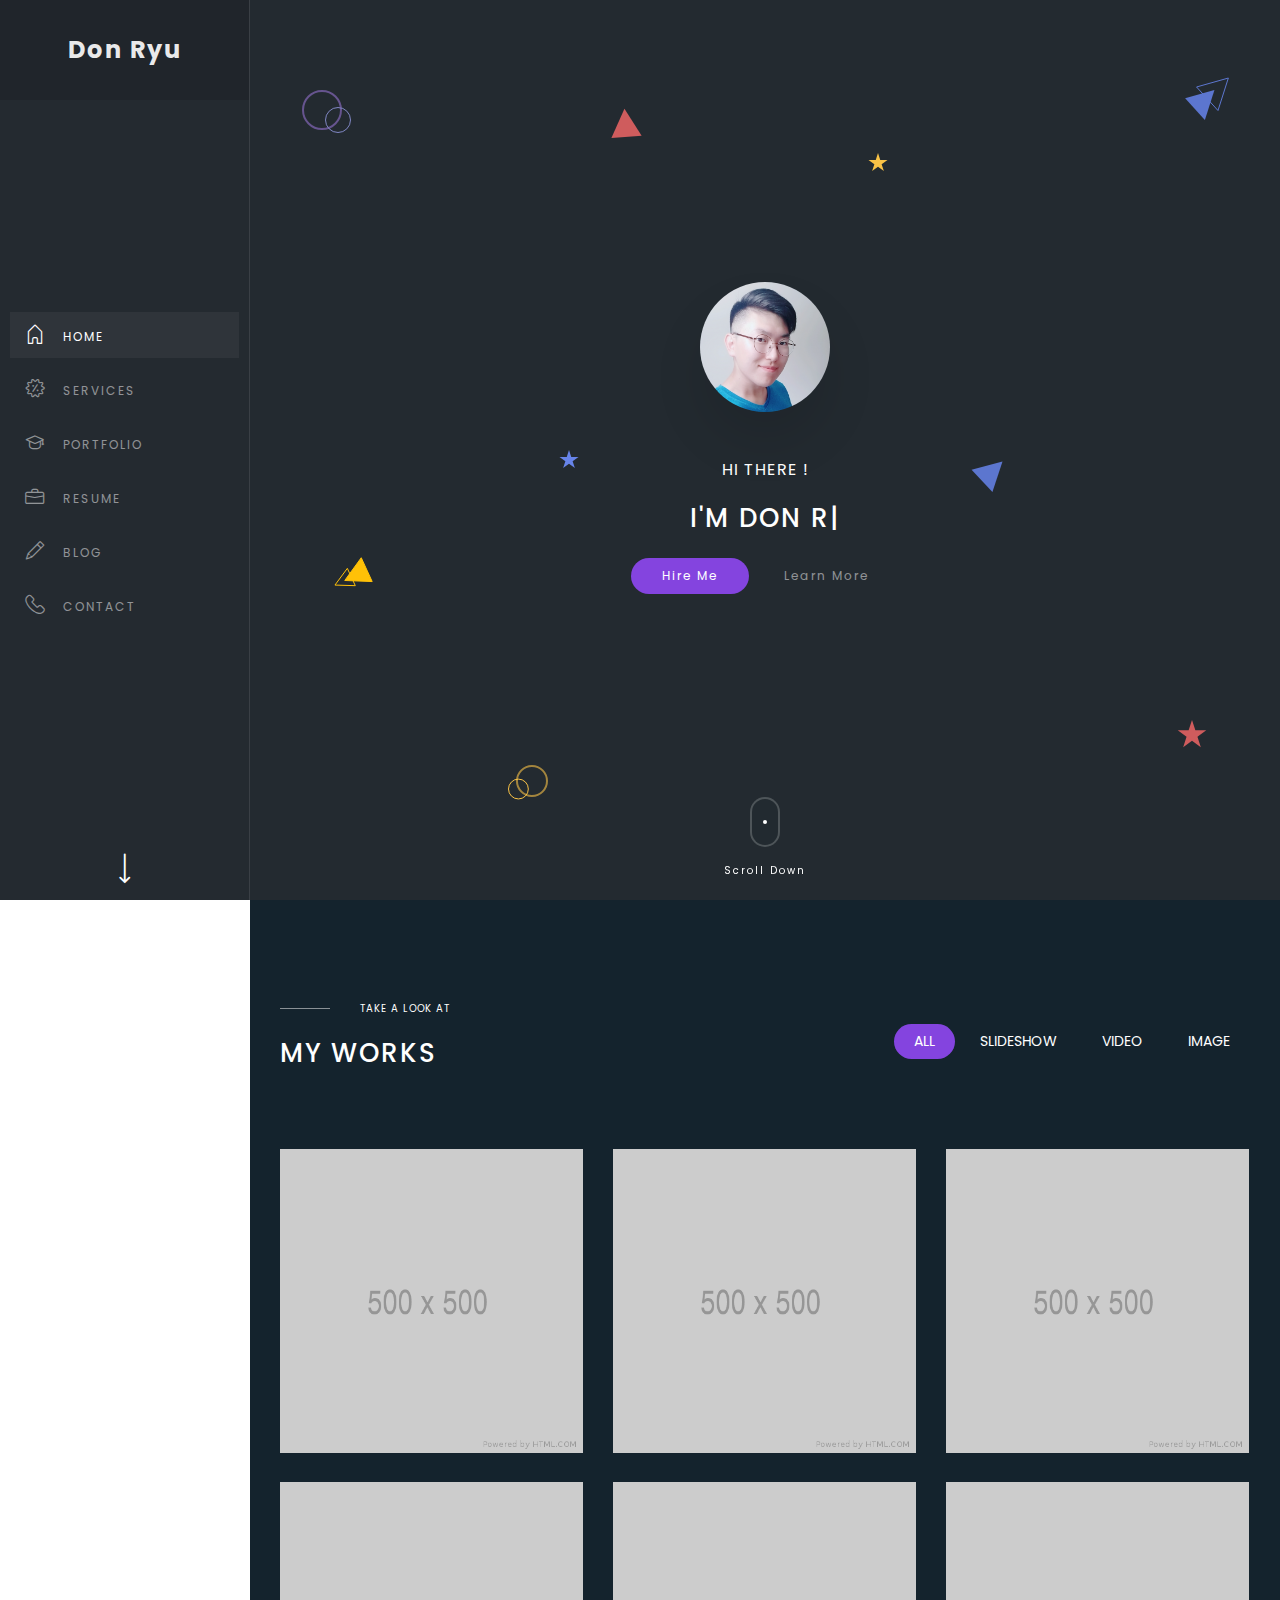
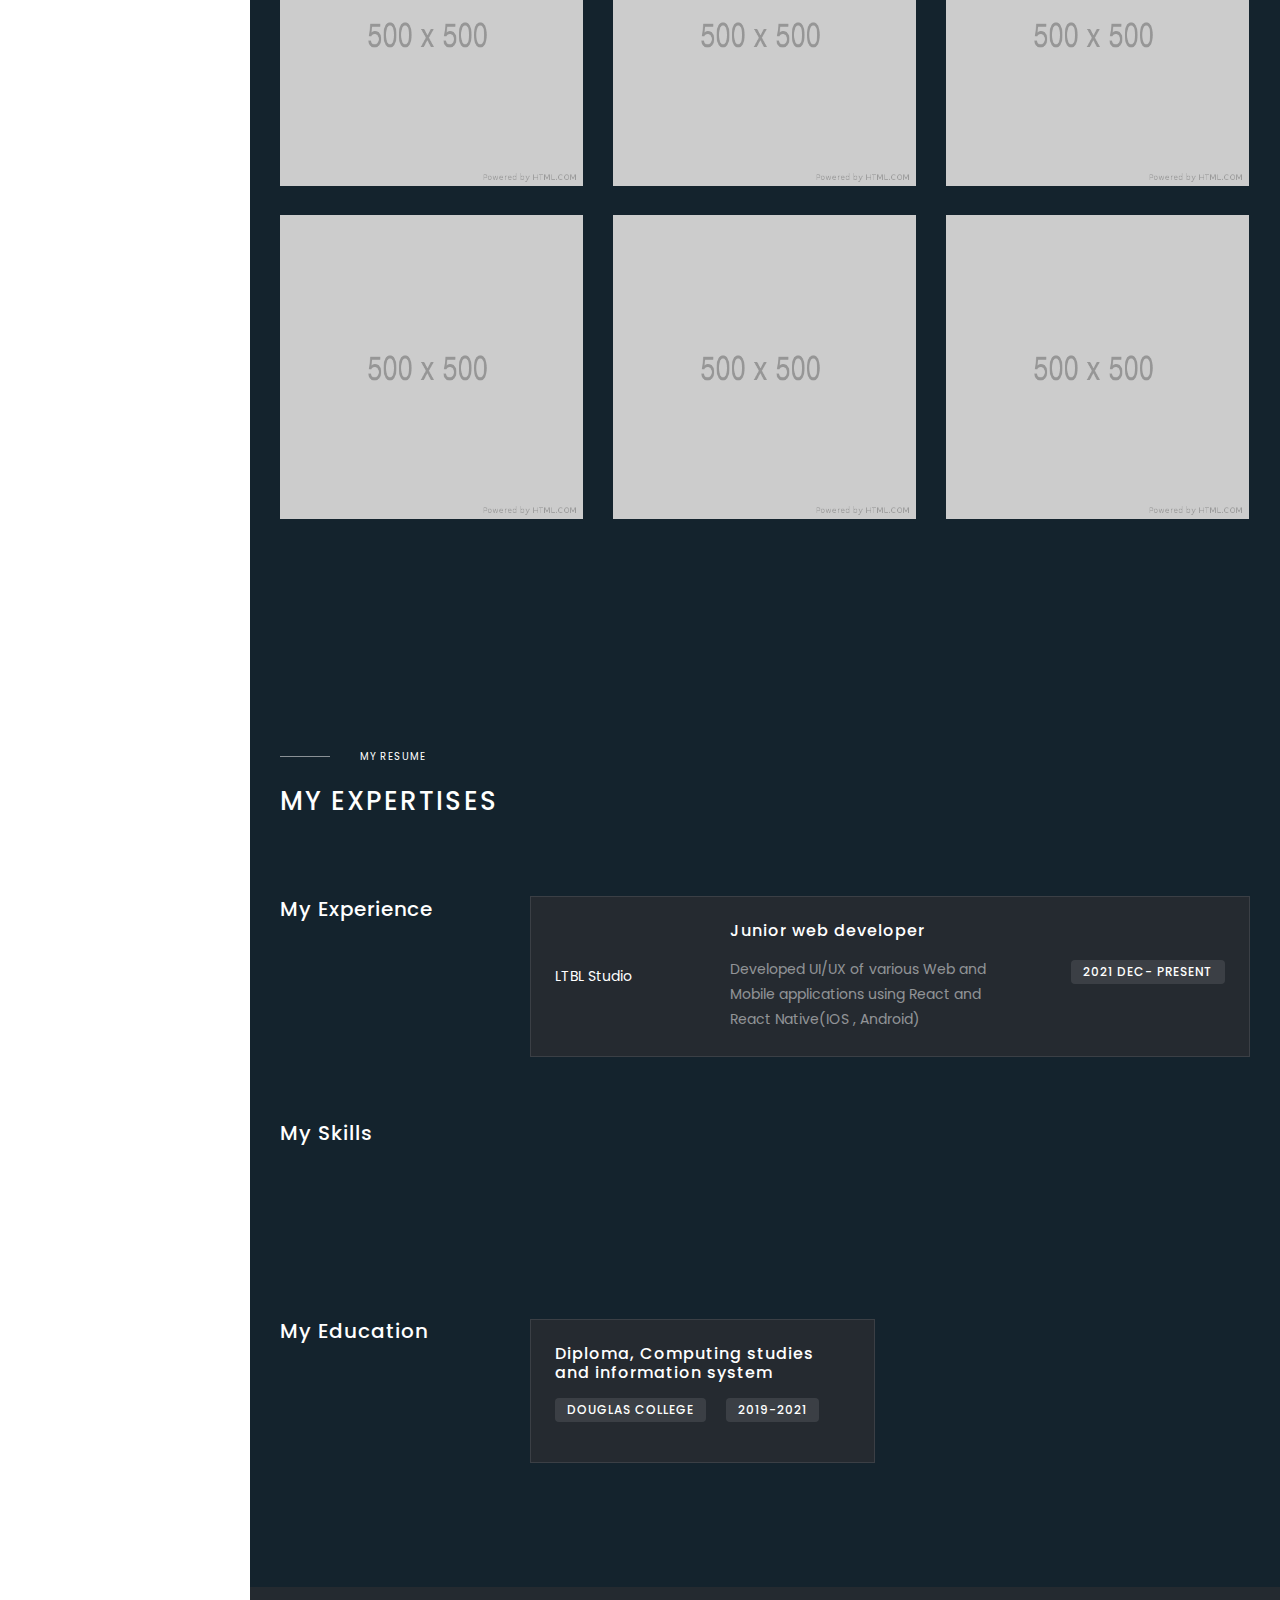
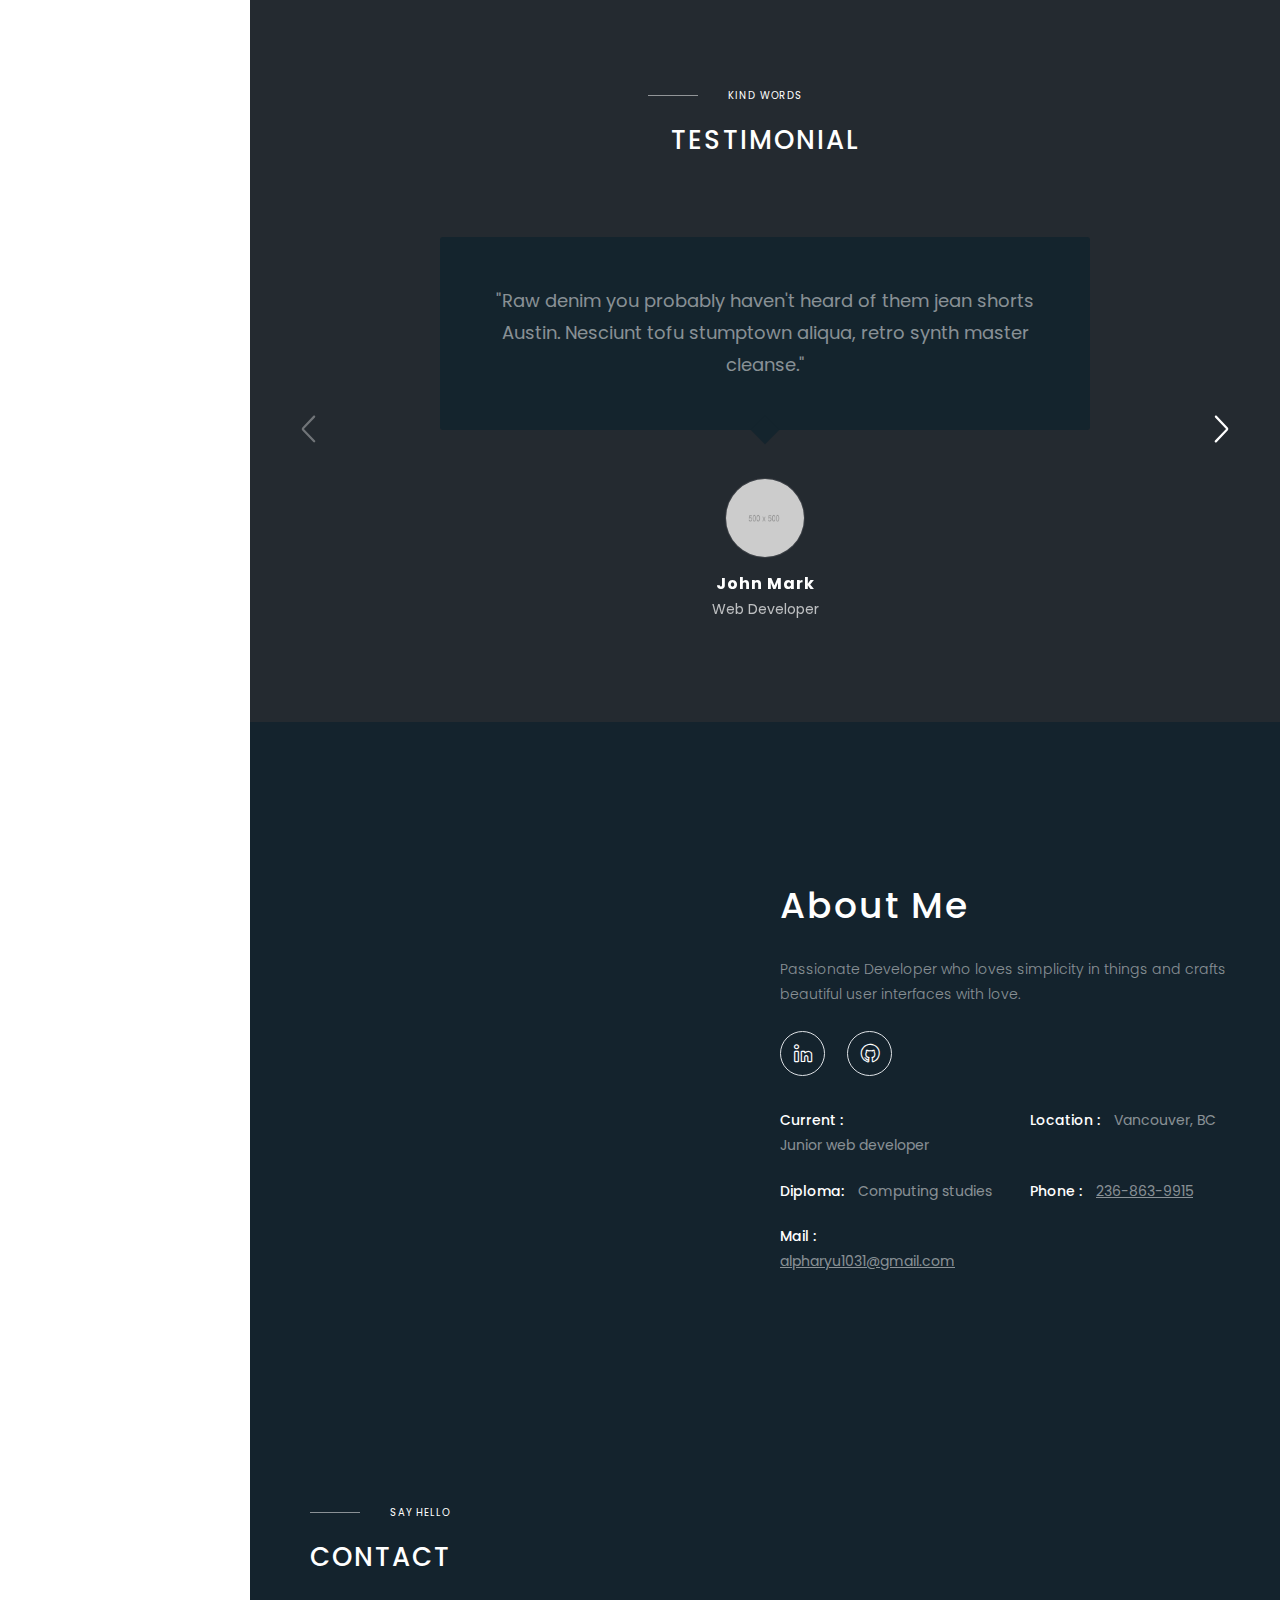
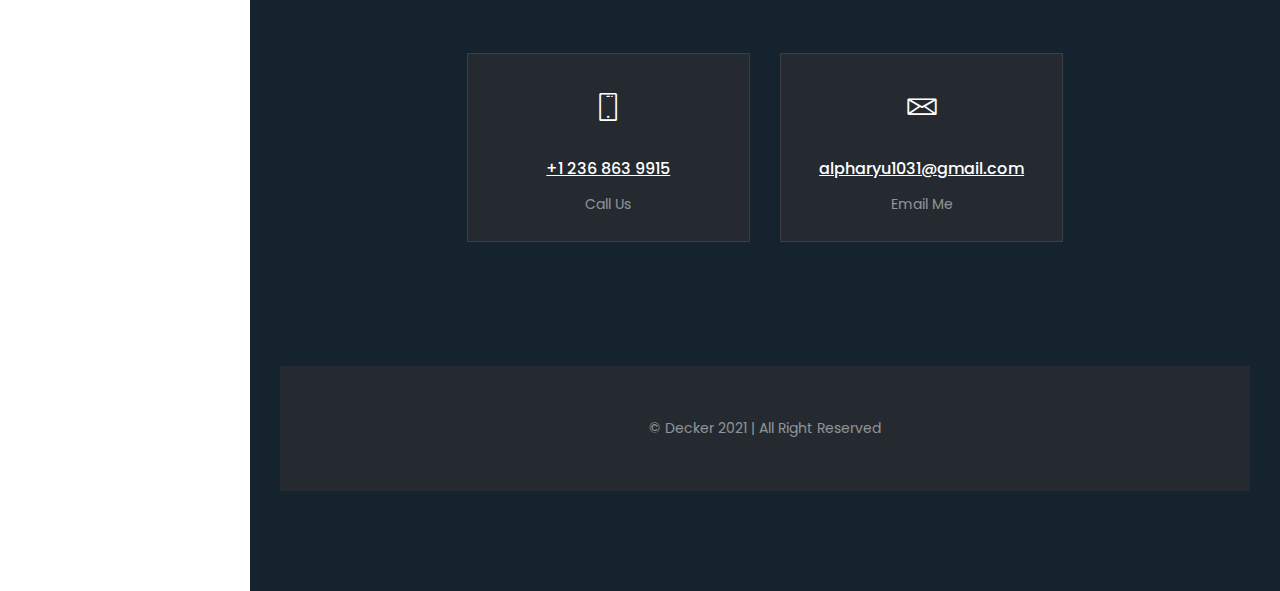
==== commit 1b878079: "edit structure" ====
--- a/indexV2-dark.html
+++ b/indexV2-dark.html
@@ -3,17 +3,17 @@
 <head>
 	<meta charset="UTF-8">
 	<meta name="viewport" content="width=device-width, initial-scale=1">
-	<title>Decker - Portfolio/CV/Resume HTML Template</title>
+	<title>Don Ryu</title>
 	<meta name="description" content="Decker - Portfolio/CV/Resume HTML Template" />
 	<meta name="keywords" content="blog, business card, creative, creative portfolio, cv theme, online resume, personal, portfolio, professional cv, responsive portfolio, resume, resume theme, vcard" />
 	<meta name="author" content="beingeorge" />
 	<meta name="theme-color" content="#000">
 
 	<!-- Vendor Css-->
-	<link rel="stylesheet" href="assets/css/vendor.css" />	
-	<link rel="stylesheet" href="assets/css/LineIcons.min.css" />	
-	<link rel="stylesheet" href="assets/css/jquery.fancybox-1.3.4.css" />	
-	<link rel="stylesheet" type="text/css" href="assets/css/photoswipe.min.css" />	
+	<link rel="stylesheet" href="assets/css/vendor.css" />
+	<link rel="stylesheet" href="assets/css/LineIcons.min.css" />
+	<link rel="stylesheet" href="assets/css/jquery.fancybox-1.3.4.css" />
+	<link rel="stylesheet" type="text/css" href="assets/css/photoswipe.min.css" />
 	<link rel="stylesheet" type="text/css" href="assets/css/default-skin.min.css" />
 
 	<!-- Settings style Css -->
@@ -27,38 +27,6 @@
 </head>
 
 <body data-spy="scroll" data-target=".navbar-collapse">
-
-	<!-- Setting Panel -->
-    <div class="settings_panel">
-		<div class="toggle_bts">
-			<a class="toggle-theme-panel active" href="#">
-				<i class='lni lni-cog'></i>
-			</a>
-		</div>
-		<div class="settings-content">
-			<h5>Version 1</h5>
-			<ul class="bg-demo">
-				<li><a title="Version 1 Dark" href="index-dark.html">Dark</a></li>
-				<li><a title="Version 1 Light" href="index-light.html">Light</a></li>
-			</ul>
-			<h5>Version 2</h5>
-			<ul class="bg-demo">
-				<li><a title="Version 2 Dark" href="indexV2-dark.html">Dark</a></li>
-				<li><a title="Version 2 Light" href="indexV2-light.html">Light</a></li>
-			</ul>
-			<h5>Version 3</h5>
-			<ul class="bg-demo">
-				<li><a title="Version 3 Dark" href="indexV3-dark.html">Dark</a></li>
-				<li><a title="Version 3 Light" href="indexV3-light.html">Light</a></li>
-			</ul>
-			<h5>Version 4</h5>
-			<ul class="bg-demo">
-				<li><a title="Version 4 Dark" href="indexV4-dark.html">Dark</a></li>
-				<li><a title="Version 4 Light" href="indexV4-light.html">Light</a></li>
-			</ul>
-		</div>
-	</div>
-	<!-- Setting Panel -->
 
 	<!-- START: Preloader -->
 	<div id="preloader" class="preloader">
@@ -86,12 +54,10 @@
 
 			<nav class="navbar text-center align-items-center justify-content-center">
 
-
-
                 <div class="collapse navbar-collapse show" id="navbarCollapse">
                 	<div class="about-avatar mb-5">
 						<div class="about-avatar-details">
-							<h1>Decker</h1>
+							<h1>Don Ryu</h1>
 						</div>
 					</div>
                     <ul class="navbar-nav mx-auto">
@@ -146,17 +112,17 @@
 
     <div class="page-wrapper section-dark">
 
-		<!-- START: HOME -->		
+		<!-- START: HOME -->
     	<section class="section section-home " id="home">
     		<div class="container h-100vh">
     			<div class="row justify-content-center align-items-center  h-100vh">
     				<div class="col-md-8 text-center">
     					<div class="hero-img-wrap mb-5">
-    						<img class="hero-img img-fluid" src="assets/images/about.jpg" alt="About Picture">
+    						<img class="hero-img img-fluid" src="assets/images/about.png" alt="About Picture">
     					</div>
     					<div class="hero-right mt-5 mt-md-0 text-center " data-wow-delay="300ms">
     						<h5>HI THERE !</h5>
-    						<h1 class="my-4">I'M <span class="typed" data-elements="Alice Joseph.,A Graphic Designer.,A UI Developer."></span></h1>
+    						<h1 class="my-4">I'M <span class="typed" data-elements="Don Ryu.,Web developer.,Mobile App developer."></span></h1>
 
     						<div class="hero-right--btns my-4">
     							<a href="#contact" class="btn ripple">Hire Me</a>
@@ -184,214 +150,8 @@
 				<p>Scroll Down</p>
 			</div>
 
-    	</section>	
+    	</section>
     	<!-- END: HOME -->
-
-    	<!-- START: ABOUT -->
-
-    	<section class="section section-dark section-about in" id="about">
-			<div class="container">
-				<div class="row justify-content-center align-items-center pb-5">
-
-					<div class="col-md-6">
-						<div class="section-about--img wow fadeInUp" style="visibility: visible; animation-name: fadeInUp;">
-							<img class="img-fluid mx-auto d-block" src="assets/images/avatar.jpg" alt="About Picture">
-						</div>
-					</div>
-					
-					<div class="col-md-6">
-						<div class="about-desc">
-							<div class="about-desc-content text-left">
-								<h2>About Me</h2>
-								<p class="mt-4 font-weight-light">Passionate designer &amp; developer who loves simplicity in things and crafts beautiful user interfaces with love.</p>
-							</div>
-
-							<ul class="about-desc-social text-left my-4 list-unstyled list-inline">
-		                        <li class="list-inline-item"><a class="hover-state" href="#"><i class="lni lni-facebook-filled"></i></a></li>
-		                        <li class="list-inline-item"><a class="hover-state" href="#"><i class="lni lni-linkedin"></i></a></li>
-		                        <li class="list-inline-item"><a class="hover-state" href="#"><i class="lni lni-stackoverflow"></i></a></li>
-		                        <li class="list-inline-item"><a class="hover-state" href="#"><i class="lni lni-dribbble"></i></a></li>
-		                    </ul>
-
-							<div class="about-desc-more text-left">
-								<div class="row">
-									<div class="col-lg-6">
-										<div class="about-desc-info">
-											<b>Age : </b>
-											<span>19</span>
-										</div>
-									</div>
-									<div class="col-lg-6">
-										<div class="about-desc-info">
-											<b>Location : </b>
-											<span>Miami, FL</span>
-										</div>
-									</div>
-									<div class="col-lg-6">
-										<div class="about-desc-info">
-											<b>Degree : </b>
-											<span>Master</span>
-										</div>
-									</div>
-									<div class="col-lg-6">
-										<div class="about-desc-info">
-											<b>Skype : </b>
-											<a href="tel:beingeorge">beingeorge</a>
-										</div>
-									</div>
-									<div class="col-lg-6">
-										<div class="about-desc-info">
-											<b>Phone : </b>
-											<a href="tel:0987654321">098-765-4321</a>
-										</div>
-									</div>
-									<div class="col-lg-6">
-										<div class="about-desc-info">
-											<b>Mail : </b>
-											<a href="mailto:hello@beingeorge.com">hello@beingeorge.com</a>
-										</div>
-									</div>
-									
-								</div>
-							</div>
-						</div>
-					</div>
-				</div>
-
-				<div class="counter-wrapper b-box mt-0 mt-md-5">
-					<div class="row">
-						<div class="col-6 col-md-3">
-							<div class="counter-text my-4 m-md-5 text-center">
-								<h3>
-									<span class="counter">1500</span>
-								</h3>
-								<p class="mt-4">GLOBAL BRAND</p>
-							</div>
-						</div>
-						<div class="col-6 col-md-3">
-							<div class="counter-text my-4 m-md-5 text-center">
-								<h3>
-									<span class="counter">643</span>
-								</h3>
-								<p class="mt-4">HAPPY CLIENTS</p>
-							</div>
-						</div>
-						<div class="col-6 col-md-3">
-							<div class="counter-text my-4 m-md-5 text-center">
-								<h3>
-									<span class="counter">18</span>
-								</h3>
-								<p class="mt-4">Valid layouts</p>
-							</div>
-						</div>
-						<div class="col-6 col-md-3">
-							<div class="counter-text my-4 m-md-5 text-center">
-								<h3>
-									<span class="counter">200</span>
-								</h3>
-								<p class="mt-4">Cups of tea</p>
-							</div>
-						</div>
-					</div>
-				</div>
-			</div>
-		</section>
-
-    	<!-- END: ABOUT -->
-
-		<!-- START: SERVICES -->
-		<section class="section section-light section-services pb-5" id="services">
-			<div class="container">
-				<div class="section-head">
-					<span>WHAT I DO</span>
-					<h2>My Services</h2>
-				</div>
-
-				<div class="section-inner p-0 p-md-5">
-					<div class="row">
-						<div class="col-sm-6 col-lg-4">
-							<div class="services-list b-box" >
-								<div class="services-list-content">
-									<div class="list-icon list-icon-1">
-										<i class="lni-color-pallet"></i>
-									</div>
-									<div class="mt-3">
-										<h5 class="mb-0">Graphic Design</h5>
-										<p class=" mt-3">Modern and mobile-ready website that will help of your marketing. Proin laoreet elementum ligula, ac tincidunt lorem accumsan nec.</p>
-									</div>
-								</div>
-							</div>
-						</div>
-						<div class="col-sm-6 col-lg-4">
-							<div class="services-list b-box">
-								<div class="services-list-content">
-									<div class="list-icon list-icon-2">
-										<i class="lni-laptop-phone"></i>
-									</div>
-									<div class="mt-3">
-										<h5 class="mb-0">Web Development</h5>
-										<p class=" mt-3">Modern and mobile-ready website that will help of your marketing. Proin laoreet elementum ligula, ac tincidunt lorem accumsan nec.</p>
-									</div>
-								</div>
-							</div>
-						</div>
-						<div class="col-sm-6 col-lg-4">
-							<div class="services-list b-box">
-								<div class="services-list-content">
-									<div class="list-icon list-icon-3">
-										<i class="lni-video"></i>
-									</div>
-									<div class="mt-3">
-										<h5 class="mb-0">Media Marketing</h5>
-										<p class=" mt-3">Modern and mobile-ready website that will help of your marketing. Proin laoreet elementum ligula, ac tincidunt lorem accumsan nec.</p>
-									</div>
-								</div>
-							</div>
-						</div>
-						<div class="col-sm-6 col-lg-4">
-							<div class="services-list b-box">
-								<div class="services-list-content">
-									<div class="list-icon list-icon-4">
-										<i class="lni-network"></i>
-									</div>
-									<div class="mt-3">
-										<h5 class="mb-0">Advetising</h5>
-										<p class=" mt-3">Modern and mobile-ready website that will help of your marketing. Proin laoreet elementum ligula, ac tincidunt lorem accumsan nec.</p>
-									</div>
-								</div>
-							</div>
-						</div>
-						<div class="col-sm-6 col-lg-4">
-							<div class="services-list b-box">
-								<div class="services-list-content">
-									<div class="list-icon list-icon-5">
-										<i class="lni-game"></i>
-									</div>
-									<div class="mt-3">
-										<h5 class="mb-0">Game Development</h5>
-										<p class=" mt-3">Modern and mobile-ready website that will help of your marketing. Proin laoreet elementum ligula, ac tincidunt lorem accumsan nec.</p>
-									</div>
-								</div>
-							</div>
-						</div>
-						<div class="col-sm-6 col-lg-4">
-							<div class="services-list b-box">
-								<div class="services-list-content">
-									<div class="list-icon list-icon-6">
-										<i class="lni-bar-chart"></i>
-									</div>
-									<div class="mt-3">
-										<h5 class="mb-0">Analytics</h5>
-										<p class=" mt-3">Modern and mobile-ready website that will help of your marketing. Proin laoreet elementum ligula, ac tincidunt lorem accumsan nec.</p>
-									</div>
-								</div>
-							</div>
-						</div>
-					</div>
-				</div>
-			</div>
-		</section>
-		<!-- END: SERVICES -->
 
 		<!-- START: PORTFOLIO -->
 		<section class="section section-dark" id="portfolio">
@@ -401,7 +161,7 @@
     					<div class="section-head">
 							<span>TAKE A LOOK AT</span>
 							<h2>My Works</h2>
-						</div>	
+						</div>
     				</div>
     				<div class="col-md-8">
     					<ul id="filter" class="filter mt-4">
@@ -410,7 +170,7 @@
 							<li class="" data-group="video">Video</li>
 							<li class="" data-group="image">Image</li>
 						</ul>
-    				</div>	
+    				</div>
     			</div>
 
     			<div class="section-inner p-0 p-md-5">
@@ -529,6 +289,256 @@
 			</div>
     	</section>
     	<!-- END: PORTFOLIO -->
+				<!-- <div class="counter-wrapper b-box mt-0 mt-md-5">
+					<div class="row">
+						<div class="col-6 col-md-3">
+							<div class="counter-text my-4 m-md-5 text-center">
+								<h3>
+									<span class="counter">80</span>%
+								</h3>
+								<p class="mt-4">Finding & Fixing bugs per project</p>
+							</div>
+						</div>
+						<div class="col-6 col-md-3">
+							<div class="counter-text my-4 m-md-5 text-center">
+								<h3>
+									<span class="counter">7</span>
+								</h3>
+								<p class="mt-4">Number of Professional Projects which I joined</p>
+							</div>
+						</div>
+						<div class="col-6 col-md-3">
+							<div class="counter-text my-4 m-md-5 text-center">
+								<h3>
+									<span class="counter">18</span>
+								</h3>
+								<p class="mt-4">Valid layouts</p>
+							</div>
+						</div>
+						<div class="col-6 col-md-3">
+							<div class="counter-text my-4 m-md-5 text-center">
+								<h3>
+									<span class="counter">200</span>
+								</h3>
+								<p class="mt-4">Cups of tea</p>
+							</div>
+						</div>
+					</div>
+				</div> -->
+			<!-- </div>
+		</section> -->
+    	<!-- END: ABOUT -->
+
+		<!-- START: SERVICES -->
+		<!-- <section class="section section-light section-services pb-5" id="services">
+			<div class="container">
+				<div class="section-head">
+					<span>WHAT I DO</span>
+					<h2>My Services</h2>
+				</div>
+
+				<div class="section-inner p-0 p-md-5">
+					<div class="row">
+						<div class="col-sm-6 col-lg-4">
+							<div class="services-list b-box" >
+								<div class="services-list-content">
+									<div class="list-icon list-icon-1">
+										<i class="lni-color-pallet"></i>
+									</div>
+									<div class="mt-3">
+										<h5 class="mb-0">Graphic Design</h5>
+										<p class=" mt-3">Modern and mobile-ready website that will help of your marketing. Proin laoreet elementum ligula, ac tincidunt lorem accumsan nec.</p>
+									</div>
+								</div>
+							</div>
+						</div> -->
+						<!-- <div class="col-sm-6 col-lg-4">
+							<div class="services-list b-box">
+								<div class="services-list-content">
+									<div class="list-icon list-icon-2">
+										<i class="lni-laptop-phone"></i>
+									</div>
+									<div class="mt-3">
+										<h5 class="mb-0">Web Development</h5>
+										<p class=" mt-3">Modern and mobile-ready website that will help of your marketing. Proin laoreet elementum ligula, ac tincidunt lorem accumsan nec.</p>
+									</div>
+								</div>
+							</div>
+						</div>
+						<div class="col-sm-6 col-lg-4">
+							<div class="services-list b-box">
+								<div class="services-list-content">
+									<div class="list-icon list-icon-3">
+										<i class="lni-video"></i>
+									</div>
+									<div class="mt-3">
+										<h5 class="mb-0">Media Marketing</h5>
+										<p class=" mt-3">Modern and mobile-ready website that will help of your marketing. Proin laoreet elementum ligula, ac tincidunt lorem accumsan nec.</p>
+									</div>
+								</div>
+							</div>
+						</div> -->
+						<!-- <div class="col-sm-6 col-lg-4">
+							<div class="services-list b-box">
+								<div class="services-list-content">
+									<div class="list-icon list-icon-4">
+										<i class="lni-network"></i>
+									</div>
+									<div class="mt-3">
+										<h5 class="mb-0">Advetising</h5>
+										<p class=" mt-3">Modern and mobile-ready website that will help of your marketing. Proin laoreet elementum ligula, ac tincidunt lorem accumsan nec.</p>
+									</div>
+								</div>
+							</div>
+						</div>
+						<div class="col-sm-6 col-lg-4">
+							<div class="services-list b-box">
+								<div class="services-list-content">
+									<div class="list-icon list-icon-5">
+										<i class="lni-game"></i>
+									</div>
+									<div class="mt-3">
+										<h5 class="mb-0">Game Development</h5>
+										<p class=" mt-3">Modern and mobile-ready website that will help of your marketing. Proin laoreet elementum ligula, ac tincidunt lorem accumsan nec.</p>
+									</div>
+								</div>
+							</div>
+						</div> -->
+						<!-- <div class="col-sm-6 col-lg-4">
+							<div class="services-list b-box">
+								<div class="services-list-content">
+									<div class="list-icon list-icon-6">
+										<i class="lni-bar-chart"></i>
+									</div>
+									<div class="mt-3">
+										<h5 class="mb-0">Analytics</h5>
+										<p class=" mt-3">Modern and mobile-ready website that will help of your marketing. Proin laoreet elementum ligula, ac tincidunt lorem accumsan nec.</p>
+									</div>
+								</div>
+							</div>
+						</div>
+					</div>
+				</div>
+			</div>
+		</section> -->
+		<!-- END: SERVICES -->
+		<!-- START: RESUME -->
+			<section class="section section-dark section-resume" id="resume">
+				<div class="container">
+	
+					<div class="section-head">
+						<span>My Resume</span>
+						<h2>My Expertises</h2>
+					</div>
+	
+					<div class="section-inner p-0 p-md-5">
+						<div class="section-resume-wrap">
+							<div class="section-experience mb-5">
+								<div class="row">
+									<div class="col-lg-3">
+										<h5 class="section-subHead mb-4 "> My Experience</h5>
+									</div>
+	
+									<div class="col-lg-9">
+										<div class="ExperienceList pb-3">
+	
+											<div class="resume-list b-box p-4 " >
+												<div class="row align-items-center">
+													<div class="col-3 col-md-3 pb-3 pb-md-0">
+														LTBL Studio
+													</div>
+													<div class="col-md-5 pb-2 pb-md-0">
+														<h5 class="mb-3">Junior web developer</h5>
+														<p>Developed UI/UX of various Web and Mobile applications using React and React Native(IOS , Android)</p>
+	
+													</div>
+													<div class="col-md-4 text-md-right"><h6 class="badge badge-primary">2021 DEC- Present</h6></div>
+												</div>
+											</div>
+										</div>
+									</div>
+								</div>
+							</div>
+							<div class="section-skills-wrap mt-5">
+								<div class="row">
+									<div class="col-lg-3">
+										<h5 class="section-subHead mb-4"> My Skills</h5>
+									</div>
+									<div class="col-lg-9">
+										<div class="row ">
+												<div class="col-md-6">
+									
+													<div class="resume-panel">
+														<div class="mb-4 wow fadeInUp" data-wow-duration="1.5s">
+															<h6>Languages</h6>
+															<p class=".text-secondary mt-2">
+																TypeScript, Javascript, C#, Java
+															</p>
+														</div>
+	
+														<div class="mb-4 wow fadeInUp" data-wow-duration="1.5s" data-wow-delay=".2s">
+															<h6>Database</h6>
+															<p class=".text-secondary mt-2">
+																SQL, NoSQL, SQLite
+															</p>
+								
+														</div>
+
+													</div>
+												</div>
+	
+												<div class="col-md-6">
+													<div class="resume-panel">
+									
+														<div class="mb-4 wow fadeInUp" data-wow-duration="1.5s">
+															<h6>Frameworks and Libraries</h6>
+															<p class=".text-secondary mt-2">
+																React, React Native, Next, Electron
+															</p>
+														</div>
+														<div class="mb-4 wow fadeInUp" data-wow-duration="1.5s">
+															<h6>Others</h6>
+															<p class=".text-secondary mt-2">
+																Git, AWS, Oracle Cloud Infrastructure (OCI)
+															</p>
+														</div>
+	
+														
+													</div>
+												</div>
+											</div>
+									</div>
+								</div>
+							</div>
+							<div class="section-education">
+								<div class="row">
+									<div class="col-lg-3">
+										<h5 class="section-subHead mb-4"> My Education</h5>
+									</div>
+									<div class="col-lg-9">
+										<div class="EducationList">
+											<div class="row">
+												<div class="col-md-6">
+													<div class="resume-list b-box p-4 mb-4 " >
+														<div>
+															<h5>Diploma, Computing studies and information system</h5>
+															<h6 class="badge badge-danger d-inline-block my-3">Douglas College</h6>
+															<h6 class="badge badge-danger d-inline-block my-3 ml-3">2019-2021</h6>
+														
+														</div>
+													</div>
+												</div>
+											</div>
+										</div>
+									</div>
+								</div>
+							</div>
+						</div>
+					</div>
+				</div>
+			</section>
+			<!-- END: RESUME -->
+
 
     	<!-- START: TESTIMONY -->
 		<section class="section section-light section-testimony" id="testimony">
@@ -546,7 +556,7 @@
 										<div class="single-testimonials-in mx-auto text-center">
 											<div class="single-testimonials-head p-5">
 												<p>"Raw denim you probably haven't heard of them jean shorts Austin. Nesciunt tofu stumptown aliqua, retro synth master cleanse."</p>
-											</div>	
+											</div>
 											<div class="single-testimonials-foot mx-auto mt-5">
 												<img src="assets/images/avatar1.jpg" alt="" class="mx-auto b-box">
 												<h4 class="mt-3 font-weight-bold">John Mark</h4>
@@ -559,7 +569,7 @@
 										<div class="single-testimonials-in mx-auto text-center">
 											<div class="single-testimonials-head p-5">
 												<p>"Raw denim you probably haven't heard of them jean shorts Austin. Nesciunt tofu stumptown aliqua, retro synth master cleanse."</p>
-											</div>	
+											</div>
 											<div class="single-testimonials-foot mx-auto mt-5">
 												<img src="assets/images/about.jpg" alt="" class="mx-auto b-box">
 												<h4 class="mt-3 font-weight-bold">Mark</h4>
@@ -572,7 +582,7 @@
 										<div class="single-testimonials-in mx-auto text-center">
 											<div class="single-testimonials-head p-5">
 												<p>"Raw denim you probably haven't heard of them jean shorts Austin. Nesciunt tofu stumptown aliqua, retro synth master cleanse."</p>
-											</div>	
+											</div>
 											<div class="single-testimonials-foot mx-auto mt-5">
 												<img src="assets/images/avatar1.jpg" alt="" class="mx-auto b-box">
 												<h4 class="mt-3 font-weight-bold">Martin</h4>
@@ -585,7 +595,7 @@
 										<div class="single-testimonials-in mx-auto text-center">
 											<div class="single-testimonials-head p-5">
 												<p>"Raw denim you probably haven't heard of them jean shorts Austin. Nesciunt tofu stumptown aliqua, retro synth master cleanse."</p>
-											</div>	
+											</div>
 											<div class="single-testimonials-foot mx-auto mt-5">
 												<img src="assets/images/avatar1.jpg" alt="" class="mx-auto b-box">
 												<h4 class="mt-3 font-weight-bold">Anj Joseph</h4>
@@ -608,273 +618,71 @@
 			</div>
 		</section>
 		<!-- END: TESTIMONY -->
-
-		<!-- START: RESUME -->
-		<section class="section section-dark section-resume" id="resume">
+		<!-- START: ABOUT -->
+
+    	<section class="section section-dark section-about in" id="about">
 			<div class="container">
-
-				<div class="section-head">
-					<span>My Resume</span>
-					<h2>My Expertises</h2>
-				</div>
-
-				<div class="section-inner p-0 p-md-5">
-					<div class="section-resume-wrap">
-						<div class="section-experience mb-5">
-							<div class="row">
-								<div class="col-lg-3">
-									<h5 class="section-subHead mb-4 "> My Experience</h5>
-								</div>
-
-								<div class="col-lg-9">
-									<div class="ExperienceList pb-3">
-										
-										<div class="resume-list b-box p-4 " >
-											<div class="row align-items-center">
-												<div class="col-3 col-md-3 pb-3 pb-md-0">
-													Google Inc.	
-												</div>
-												<div class="col-md-5 pb-2 pb-md-0">
-													<h5 class="mb-3">Senior Architect</h5>
-													<p>Collaborate with creative and development teams on the execution of ideas.</p>
-												</div>
-												<div class="col-md-4 text-md-right"><h6 class="badge badge-primary">2015 - Present</h6></div>
-												
-											</div>
-										</div>
-										<div class="resume-list b-box p-4 " >
-											<div class="row align-items-center">
-												<div class="col-3 col-md-3 pb-3 pb-md-0">
-													Facebook.	
-												</div>
-												<div class="col-md-5 pb-2 pb-md-0">
-													<h5 class="mb-3">Front-end Developer</h5>
-													<p>Collaborate with creative and development teams on the execution of ideas.</p>
-												</div>
-												<div class="col-md-4 text-md-right"><h6 class="badge badge-success">2013 - 2015</h6></div>
-												
-											</div>
-										</div>
-										<div class="resume-list b-box p-4 " >
-											<div class="row align-items-center">
-												<div class="col-3 col-md-3 pb-3 pb-md-0">
-													Envato.	
-												</div>
-												<div class="col-md-5 pb-2 pb-md-0">
-													<h5 class="mb-3">UI Developer</h5>
-													<p>Collaborate with creative and development teams on the execution of ideas.</p>
-												</div>
-												<div class="col-md-4 text-md-right"><h6 class="badge badge-danger">2011 - 2013</h6></div>
-												
-											</div>
-										</div>
-									</div>
-								</div>
-							</div>
-						</div>
-
-						<div class="section-education">
-							<div class="row">
-								<div class="col-lg-3">
-									<h5 class="section-subHead mb-4"> My Education</h5>
-								</div>
-
-								<div class="col-lg-9">
-									<div class="EducationList">
-										<div class="row">
-											<div class="col-md-6">
-												<div class="resume-list b-box p-4 mb-4 " >
-													<div>
-														<h5>Master in Arts</h5>
-														<h6 class="badge badge-danger d-inline-block my-3">2006-2008</h6>
-														<p>Collaborate with creative and development teams on the execution of ideas.</p>
-													</div>
-												</div>
-											</div>
-											<div class="col-md-6">
-												<div class="resume-list b-box p-4 mb-4 " >
-													<div>
-														<h5>Master in Arts</h5>
-														<h6 class="badge badge-success d-inline-block my-3">2006-2008</h6>
-														<p>Collaborate with creative and development teams on the execution of ideas.</p>
-													</div>
-												</div>
-											</div>
-											<div class="col-md-6">
-												<div class="resume-list b-box p-4 mb-4 " >
-													<div>
-														<h5>Master in Arts</h5>
-														<h6 class="badge badge-light d-inline-block my-3">2006-2008</h6>
-														<p>Collaborate with creative and development teams on the execution of ideas.</p>
-													</div>
-												</div>
-											</div>
-											<div class="col-md-6">
-												<div class="resume-list b-box p-4 mb-4 " >
-													<div>
-														<h5>Art University</h5>
-														<h6 class="badge badge-primary d-inline-block my-3">2006-2008</h6>
-														<p>Collaborate with creative and development teams on the execution of ideas.</p>
-													</div>
-												</div>
-											</div>
-										</div>
-									</div>
-								</div>
-							</div>
-						</div>
-
-						<div class="section-skills-wrap mt-5">
-							<div class="row">
-								<div class="col-lg-3">
-									<h5 class="section-subHead mb-4"> My Skills</h5>
-								</div>
-								<div class="col-lg-9">
-									<div class="row ">
-											<div class="col-md-6">
-												<h5 class="mt-4 mt-md-0 mb-4 pb-2 text-uppercase">Coding Skills</h5>
-
-												<div class="resume-panel">
-													<div class="mb-4 wow fadeInUp" data-wow-duration="1.5s">
-														<h6>HTML </h6>
-														<div class="progress mt-2">
-															<div class="progress-bar" role="progressbar" style="width: 95%;" aria-valuenow="95" aria-valuemin="0" aria-valuemax="100"></div>
-														</div>
-													</div>
-
-													<div class="mb-4 wow fadeInUp" data-wow-duration="1.5s" data-wow-delay=".2s">
-														<h6>CSS3</h6>
-														<div class="progress mt-2">
-															<div class="progress-bar" role="progressbar" style="width: 75%;" aria-valuenow="75" aria-valuemin="0" aria-valuemax="100"></div>
-														</div>
-													</div>
-
-													<div class="mb-4 wow fadeInUp" data-wow-duration="1.5s" data-wow-delay=".3s">
-														<h6>Javascript</h6>
-														<div class="progress mt-2">
-															<div class="progress-bar" role="progressbar" style="width: 85%;" aria-valuenow="85" aria-valuemin="0" aria-valuemax="100"></div>
-														</div>
-													</div>
-
-													<div class="mb-0 wow fadeInUp" data-wow-duration="1.5s" data-wow-delay=".4s">
-														<h6>AngularJS</h6>
-														<div class="progress mt-2">
-															<div class="progress-bar" role="progressbar" style="width: 80%;" aria-valuenow="80" aria-valuemin="0" aria-valuemax="100"></div>
-														</div>
-													</div>
-												</div>
-											</div>
-
-											<div class="col-md-6">
-												<div class="resume-panel">
-													<h5 class="mt-5 mt-md-0 mb-4 pb-2 text-uppercase">Design Skills</h5>
-													<div class="mb-4 wow fadeInUp" data-wow-duration="1.5s">
-														<h6>Graphic Design </h6>
-														<div class="progress mt-2">
-															<div class="progress-bar" role="progressbar" style="width: 95%;" aria-valuenow="95" aria-valuemin="0" aria-valuemax="100"></div>
-														</div>
-													</div>
-
-													<div class="mb-4 wow fadeInUp" data-wow-duration="1.5s" data-wow-delay=".2s">
-														<h6>Logo Design</h6>
-														<div class="progress mt-2">
-															<div class="progress-bar" role="progressbar" style="width: 75%;" aria-valuenow="75" aria-valuemin="0" aria-valuemax="100"></div>
-														</div>
-													</div>
-
-													<div class="mb-4 wow fadeInUp" data-wow-duration="1.5s" data-wow-delay=".3s">
-														<h6>Logo Design</h6>
-														<div class="progress mt-2">
-															<div class="progress-bar" role="progressbar" style="width: 85%;" aria-valuenow="85" aria-valuemin="0" aria-valuemax="100"></div>
-														</div>
-													</div>
-
-													<div class="mb-0 wow fadeInUp" data-wow-duration="1.5s" data-wow-delay=".4s">
-														<h6>Photoshop &amp; Figma</h6>
-														<div class="progress mt-2">
-															<div class="progress-bar" role="progressbar" style="width: 80%;" aria-valuenow="80" aria-valuemin="0" aria-valuemax="100"></div>
-														</div>
-													</div>
-												</div>
-											</div>	
-										</div>
-								</div>
-							</div>							
+				<div class="row justify-content-center align-items-center pb-5">
+
+					<div class="col-md-6">
+						<div class="section-about--img wow fadeInUp" style="visibility: visible; animation-name: fadeInUp;">
+							<img class="img-fluid mx-auto d-block" src="assets/images/avatar.jpg" alt="About Picture">
+						</div>
+					</div>
+
+					<div class="col-md-6">
+						<div class="about-desc">
+							<div class="about-desc-content text-left">
+								<h2>About Me</h2>
+								<p class="mt-4 font-weight-light">Passionate Developer who loves simplicity in things and crafts beautiful user interfaces with love.</p>
+							</div>
+
+							<ul class="about-desc-social text-left my-4 list-unstyled list-inline">
+		                        <!-- <li class="list-inline-item"><a class="hover-state" href="#"><i class="lni lni-facebook-filled"></i></a></li> -->
+		                        <li class="list-inline-item"><a class="hover-state" href="https://www.linkedin.com/in/dongheonryu/"><i class="lni lni-linkedin"></i></a></li>
+		                        <li class="list-inline-item"><a class="hover-state" href="https://github.com/DonRyu"><i class="lni lni-github"></i></a></li>
+		                        <!-- <li class="list-inline-item"><a class="hover-state" href="#"><i class="lni lni-dribbble"></i></a></li> --> 
+		                    </ul>
+
+							<div class="about-desc-more text-left">
+								<div class="row">
+									<div class="col-lg-6">
+										<div class="about-desc-info">
+											<b>Current : </b>
+											<span>Junior web developer</span>
+										</div>
+									</div>
+									<div class="col-lg-6">
+										<div class="about-desc-info">
+											<b>Location : </b>
+											<span>Vancouver, BC</span>
+										</div>
+									</div>
+									<div class="col-lg-6">
+										<div class="about-desc-info">
+											<b>Diploma:</b>
+											<span>Computing studies</span>
+										</div>
+									</div>
+									<div class="col-lg-6">
+										<div class="about-desc-info">
+											<b>Phone : </b>
+											<a href="tel:0987654321">236-863-9915</a>
+										</div>
+									</div>
+									<div class="col-lg-6">
+										<div class="about-desc-info">
+											<b>Mail : </b>
+											<a href="mailto:hello@beingeorge.com">alpharyu1031@gmail.com</a>
+										</div>
+									</div>
+								</div>
+							</div>
 						</div>
 					</div>
 				</div>
 
-			</div>
-		</section>
-		<!-- END: RESUME -->
-
-		<!-- START: BLOG -->
-    	<section class="section section-light" id="blog">
-    		<div class="container">
-				<div class="section-head">
-					<span>BLOG</span>
-					<h2>My Articles</h2>
-				</div>
-
-				<div class="section-inner p-0 p-md-5">
-					<div class="row">
-						<div class="col-md-4">
-							<a href="#" class="blog-list d-block mb-4 mb-md-5  " >
-								<div class="blog-list--img">
-									<img src="assets/images/blog-1.jpg" alt="Blog Image" class="img-fluid">
-									<span class="blog-cat badge badge-primary">Passion</span>
-								</div>
-								<div class="blog-list--desc p-4">
-									<h3>10 tips for drawing with coloured pencils</h3>
-									<div class="blog-list--details-in pt-3">
-										<span class="blog-date text-muted">02 Jan, 2020</span>
-										<span class="blog-by">- Alice Joe</span>
-									</div>
-								</div>
-							</a>	
-						</div>
-						<div class="col-md-4">
-							<a href="#" class="blog-list d-block mb-4 mb-md-5  " >
-								<div class="blog-list--img">
-									<img src="assets/images/blog-2.jpg" alt="Blog Image" class="img-fluid">
-									<span class="blog-cat badge badge-success">Design</span>
-								</div>
-								<div class="blog-list--desc p-4">
-									<h3>10 tips for drawing with coloured pencils</h3>
-									<div class="blog-list--details-in pt-3">
-										<span class="blog-date text-muted">02 Jan, 2020</span>
-										<span class="blog-by">- Alice Joe</span>
-									</div>
-								</div>
-							</a>	
-						</div>
- 						<div class="col-md-4">
-							<a href="#" class="blog-list d-block mb-4 mb-md-5  " >
-								<div class="blog-list--img">
-									<img src="assets/images/blog-3.jpg" alt="Blog Image" class="img-fluid">
-									<span class="blog-cat badge badge-danger">Design</span>
-								</div>
-								<div class="blog-list--desc p-4">
-									<h3>10 tips for drawing with coloured pencils</h3>
-									<div class="blog-list--details-in pt-3">
-										<span class="blog-date text-muted">02 Jan, 2020</span>
-										<span class="blog-by">- Alice Joe</span>
-									</div>
-								</div>
-							</a>	
-						</div>
-					</div>
-
-					<div class="row">
-						<div class="col-lg-12 text-center">
-							<a href="#" class="btn">View More</a>
-						</div>
-					</div>
-
-				</div>
-			</div>
-    	</section>
-    	<!-- END: BLOG -->
+	
 
     	<!-- START: CONTACT -->
 		<section class="section section-dark section-contact" id="contact">
@@ -883,11 +691,11 @@
 					<span>say Hello</span>
 					<h2>Contact </h2>
 				</div>
-			
+
 				<div class="section-inner p-0 p-md-5">
 					<div class="contact-Otherdetails ">
 						<div class="contact-details">
-							<h5 class="section-subHead mb-4"> Get in Touch</h5>
+						
 							<div class="row justify-content-center align-items-center">
 								<div class="col-sm-6 col-lg-4">
 									<div class="contact-details--panel p-4 b-box text-center mb-4 " >
@@ -895,7 +703,7 @@
 											<i class="lni-mobile"></i>
 										</div>
 										<div class="mt-2">
-											<a href="tel:9876543210" class="">+987 654 3210</a>
+											<a href="tel:9876543210" class="">+1 236 863 9915</a>
 											<p class="mt-2">Call Us</p>
 										</div>
 									</div>
@@ -906,25 +714,15 @@
 											<i class="lni-envelope"></i>
 										</div>
 										<div class="mt-2">
-											<a href="mailto:hello@beingeorge.com">hello@beingeorge.com</a>
-											<p class="mt-2">Email Us</p>
-										</div>
-									</div>
-								</div>
-								<div class="col-sm-6 col-lg-4">
-									<div class="contact-details--panel p-4 b-box text-center mb-4 ">
-										<div class="mb-3 list-icon list-icon-5">
-											<i class="lni lni-pin"></i>
-										</div>
-										<div class="mt-2">
-											<a href="#">144 Mangan St, Miami, FL</a>
-											<p class="mt-2">Address</p>
-										</div>
-									</div>
-								</div>
-							</div>
-						</div>
-						<div class="contact-form mt-5">
+											<a href="mailto:hello@beingeorge.com">alpharyu1031@gmail.com</a>
+											<p class="mt-2">Email Me</p>
+										</div>
+									</div>
+								</div>
+								
+							</div>
+						</div>
+						<!-- <div class="contact-form mt-5">
 							<form method="post" action="php/contact.php" id="contactForm"  data-toggle="validator">
 								<h5 class="section-subHead mb-4"> Contact Form</h5>
 								<div class="row">
@@ -937,7 +735,7 @@
 										<div class="form-group mb-3">
 											<input name="email" id="email" type="email" class="form-control b-box" placeholder="Your Email *" required>
 										</div>
-									</div>                                
+									</div>
 								</div>
 								<div class="row">
 									<div class="col-lg-12">
@@ -960,7 +758,7 @@
 								</div>
 							</form>
 						</div>
-					</div>
+					</div> -->
 				</div>
 			</div>
 		</section>
@@ -979,7 +777,7 @@
 <!-- Root element of PhotoSwipe. Must have class pswp. -->
 <div class="pswp" tabindex="-1" role="dialog" aria-hidden="true">
 
-    <!-- Background of PhotoSwipe. 
+    <!-- Background of PhotoSwipe.
          It's a separate element, as animating opacity is faster than rgba(). -->
     <div class="pswp__bg"></div>
 
@@ -1016,7 +814,7 @@
             </div>
 
             <div class="pswp__share-modal pswp__share-modal--hidden pswp__single-tap">
-                <div class="pswp__share-tooltip"></div> 
+                <div class="pswp__share-tooltip"></div>
             </div>
 
             <button class="pswp__button pswp__button--arrow--left" title="Previous (arrow left)">
@@ -1035,11 +833,11 @@
 	<!-- JAVASCRIPTS -->
 
 	<script src="assets/js/vendor.js"></script>
-	
+
 	<script src="assets/js/parallax.min.js"></script>
 	<script src="assets/js/photoswipe.min.js"></script>
 	<script src="assets/js/photoswipe-ui-default.min.js"></script>
-	
+
 
 	<!-- Custom Js -->
 	<script src="assets/js/imagesloaded.pkgd.js"></script>
@@ -1048,7 +846,7 @@
 	<script src="assets/js/jquery.shuffle.min.js"></script>
 	<script src="assets/js/custom-shuffle-init.js"></script>
 	<script src="assets/js/pswp.js"></script>
-	
+
 	<script src="assets/js/contact.js"></script>
 	<script src="assets/js/custom.js"></script>
 </body>
--- a/assets/css/custom.css
+++ b/assets/css/custom.css
@@ -0,0 +1,3 @@
+.section-education{
+    margin-top: 50px;
+}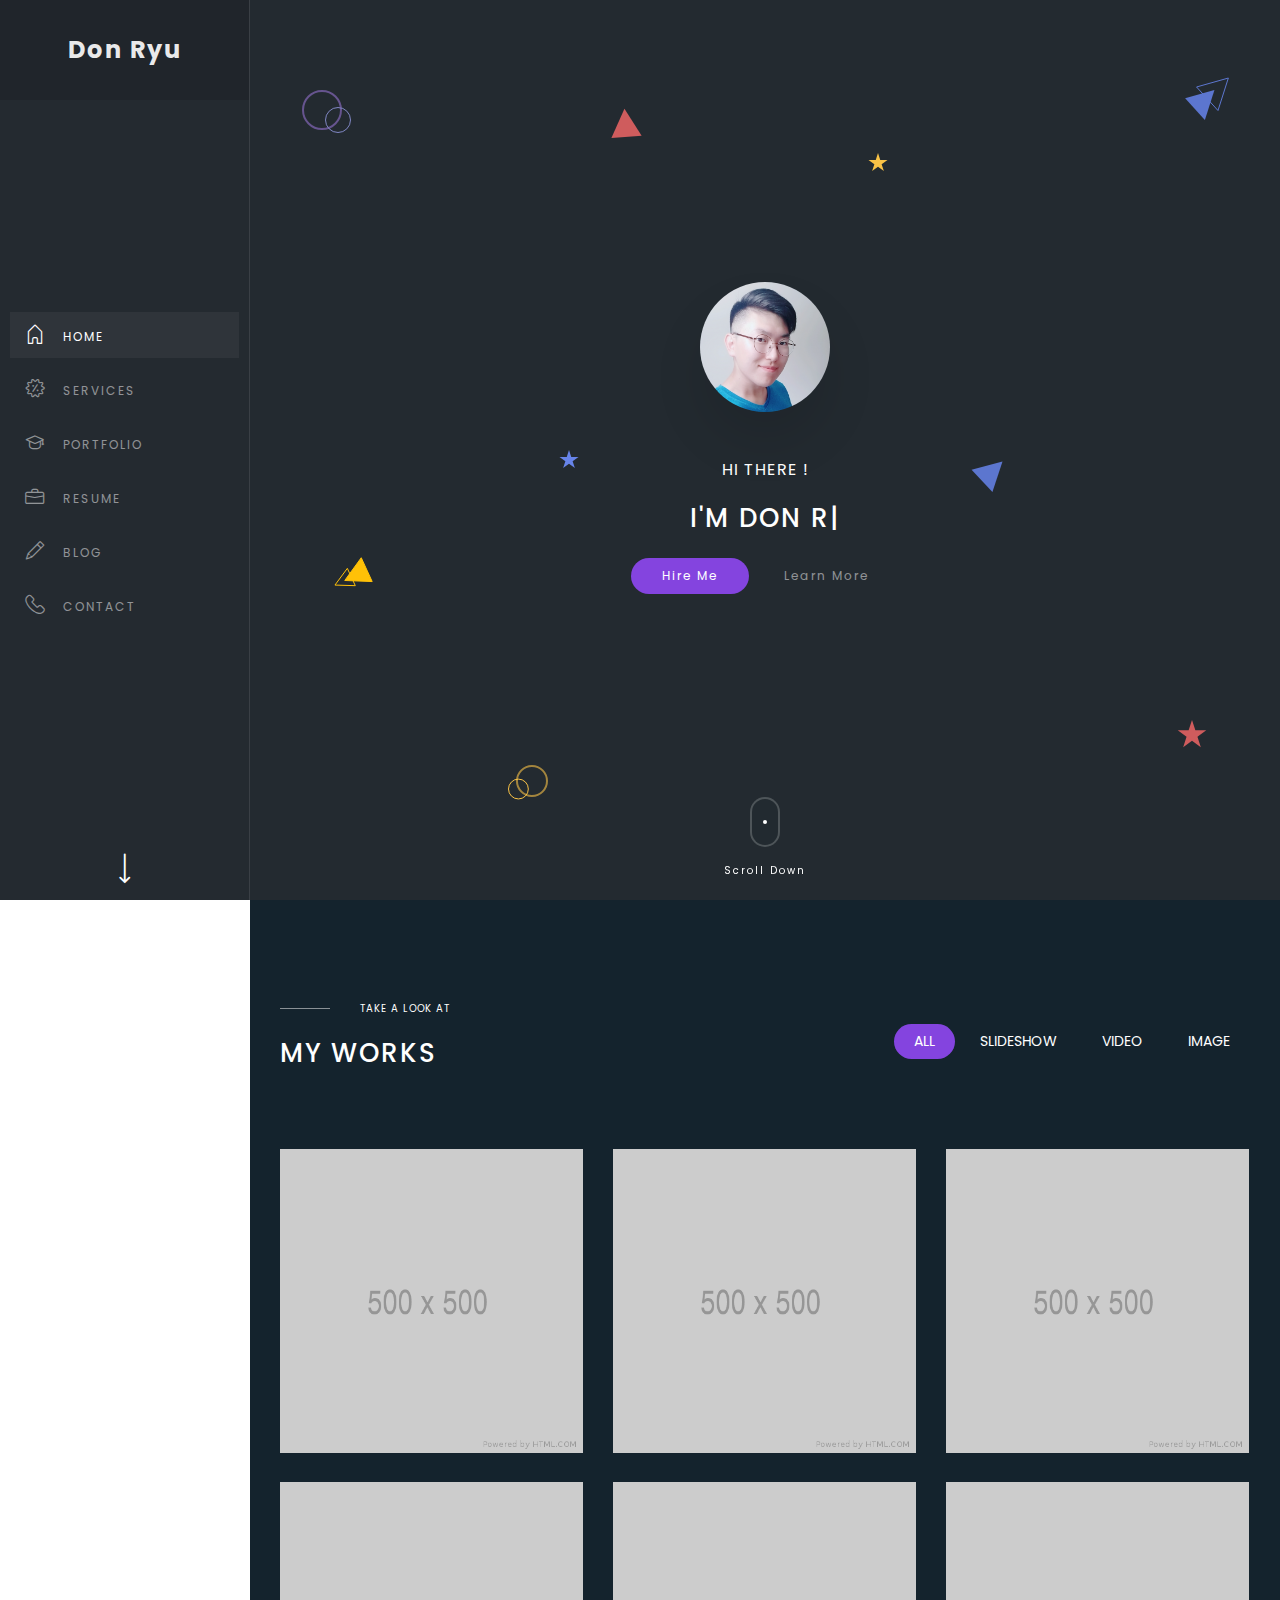
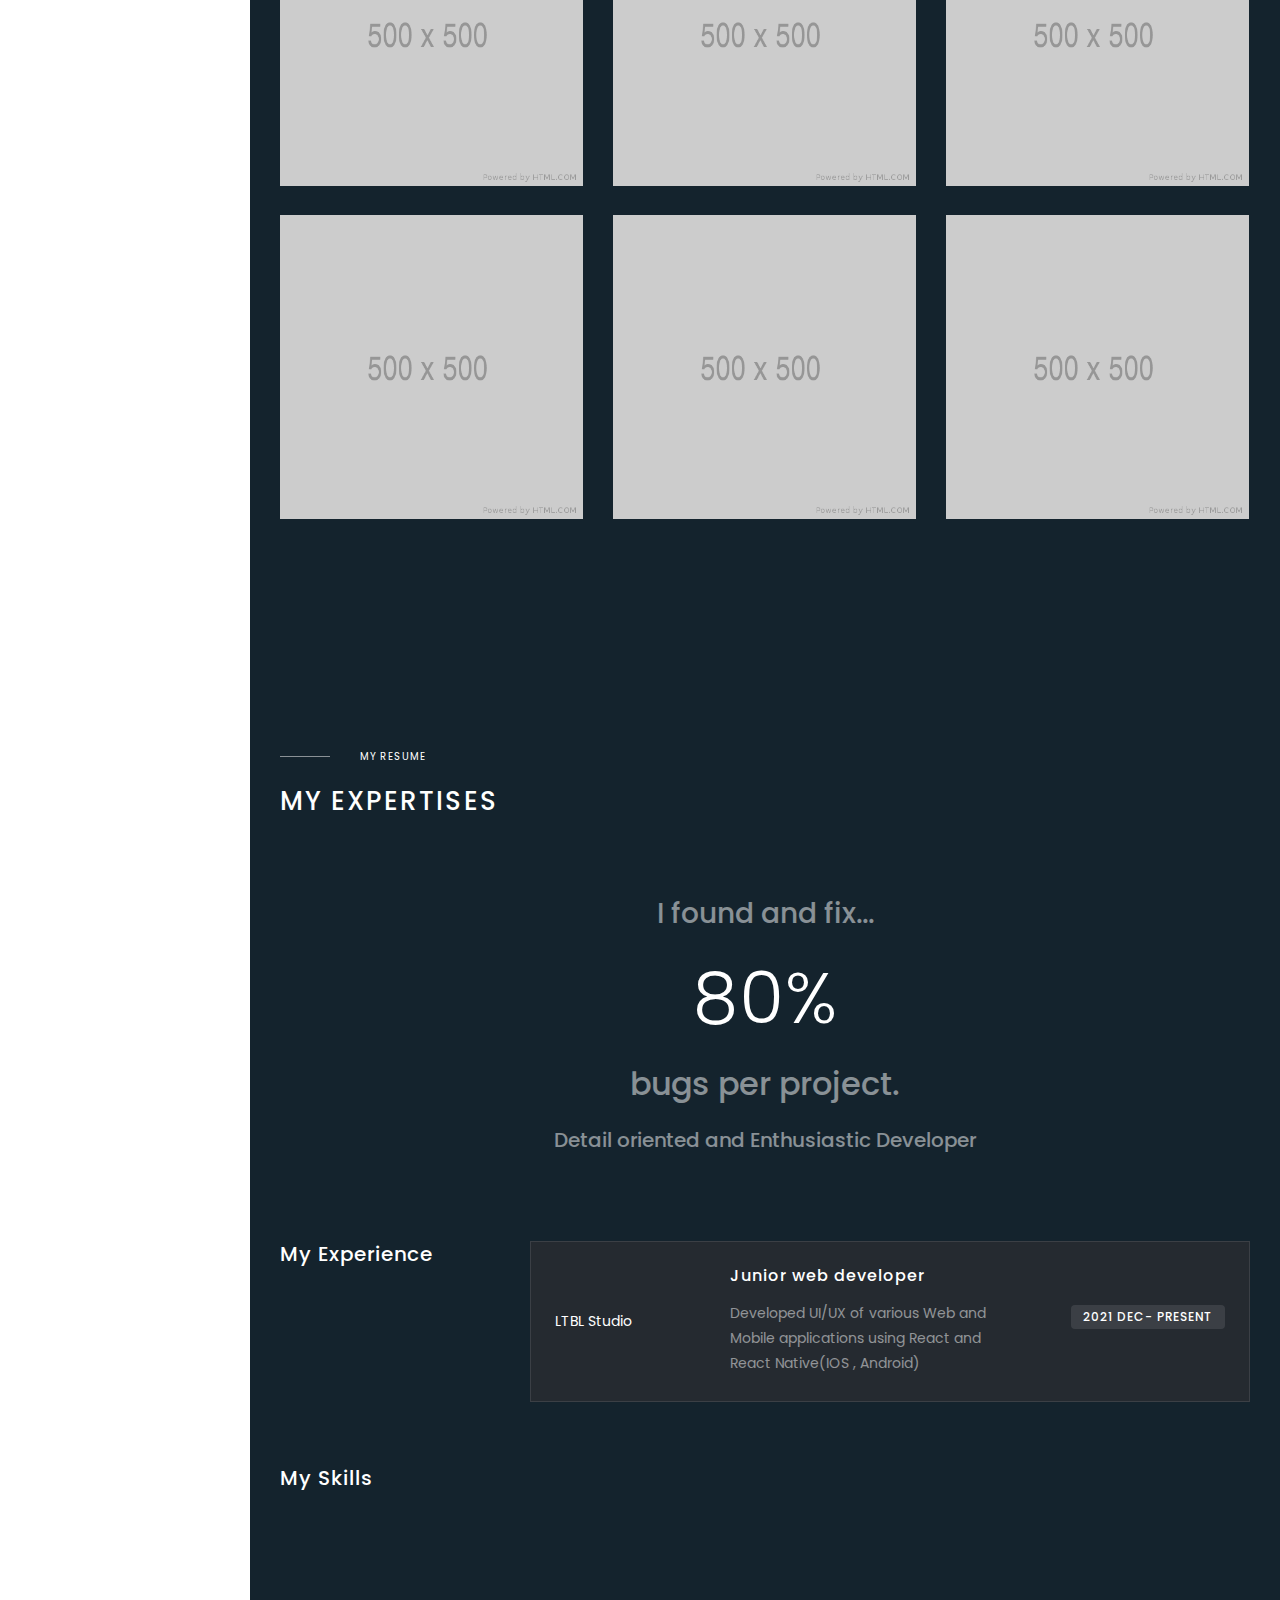
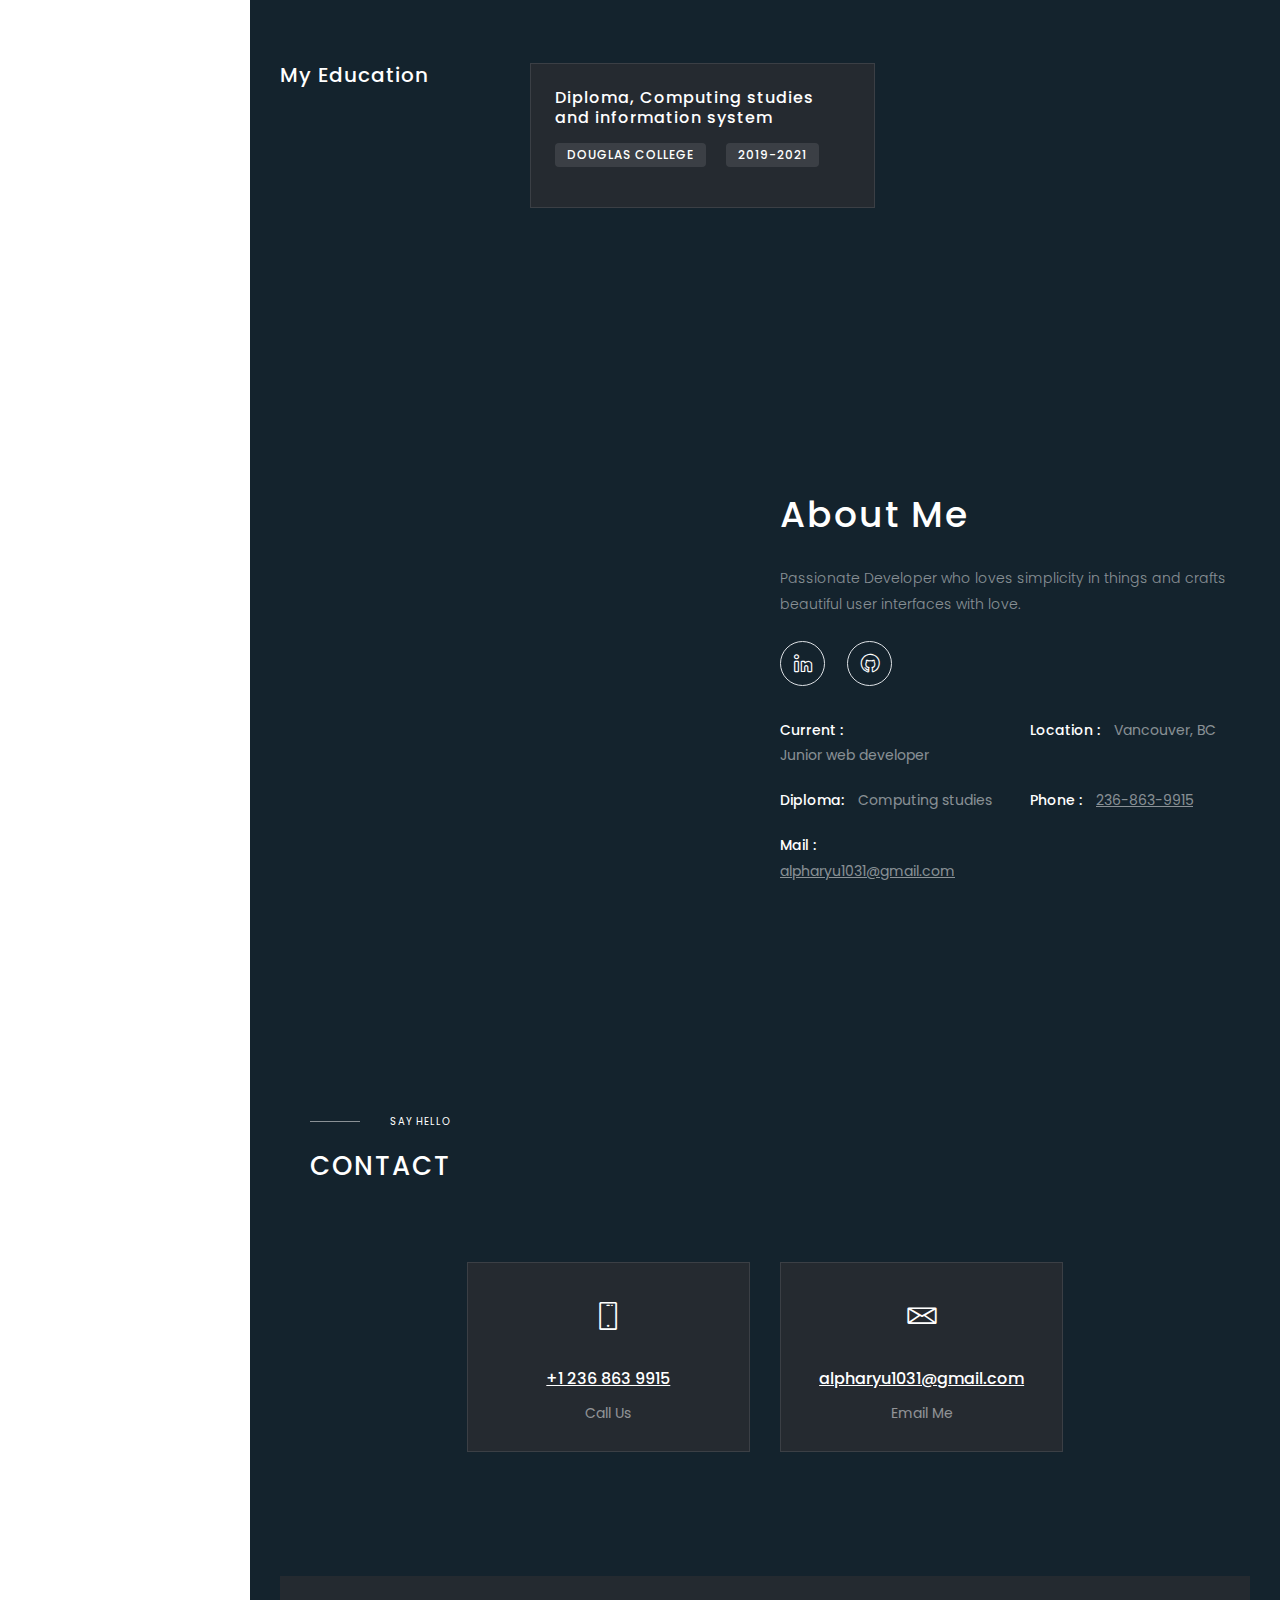
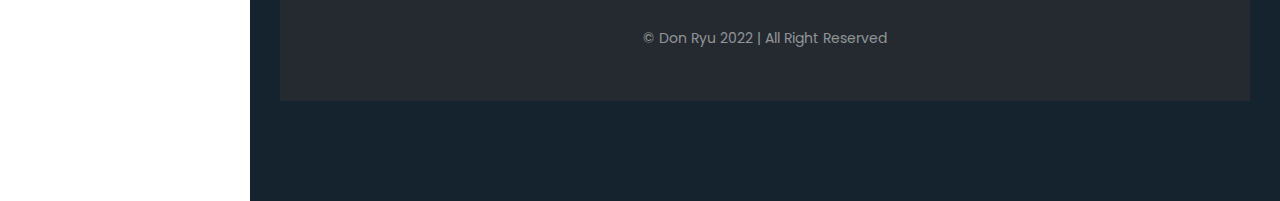
==== commit dc5ec9c1: "percentage add" ====
--- a/indexV2-dark.html
+++ b/indexV2-dark.html
@@ -430,8 +430,17 @@
 						<span>My Resume</span>
 						<h2>My Expertises</h2>
 					</div>
-	
-					<div class="section-inner p-0 p-md-5">
+
+					<div class="my-4 m-md-5 text-center">
+						<p class="mt-4 mb-4 h3">I found and fix...</p>
+						<h3 class="display-3">
+							<span class="counter">80</span>%
+						</h3>
+						<p class="mt-4 h2">bugs per project.</p>
+						<p class="mt-4 h5">Detail oriented and Enthusiastic Developer</p>
+					</div>
+
+					<div class="section-inner p-0 p-md-5" style="margin-top:90px;">
 						<div class="section-resume-wrap">
 							<div class="section-experience mb-5">
 								<div class="row">
@@ -541,7 +550,7 @@
 
 
     	<!-- START: TESTIMONY -->
-		<section class="section section-light section-testimony" id="testimony">
+		<!-- <section class="section section-light section-testimony" id="testimony">
 			<div class="container">
 				<div class="section-head text-center">
 					<span>Kind Words</span>
@@ -616,7 +625,7 @@
 					</div>
 				</div>
 			</div>
-		</section>
+		</section> -->
 		<!-- END: TESTIMONY -->
 		<!-- START: ABOUT -->
 
@@ -767,7 +776,7 @@
 		<!--START: FOOTER-->
 		<footer class="footer section section-light">
 			<div class="container">
-				<p class="copyright text-center mb-0">&copy; Decker 2021 | All Right Reserved</p>
+				<p class="copyright text-center mb-0">&copy; Don Ryu 2022 | All Right Reserved</p>
 			</div>
 		</footer>
 		<!--END: FOOTER-->
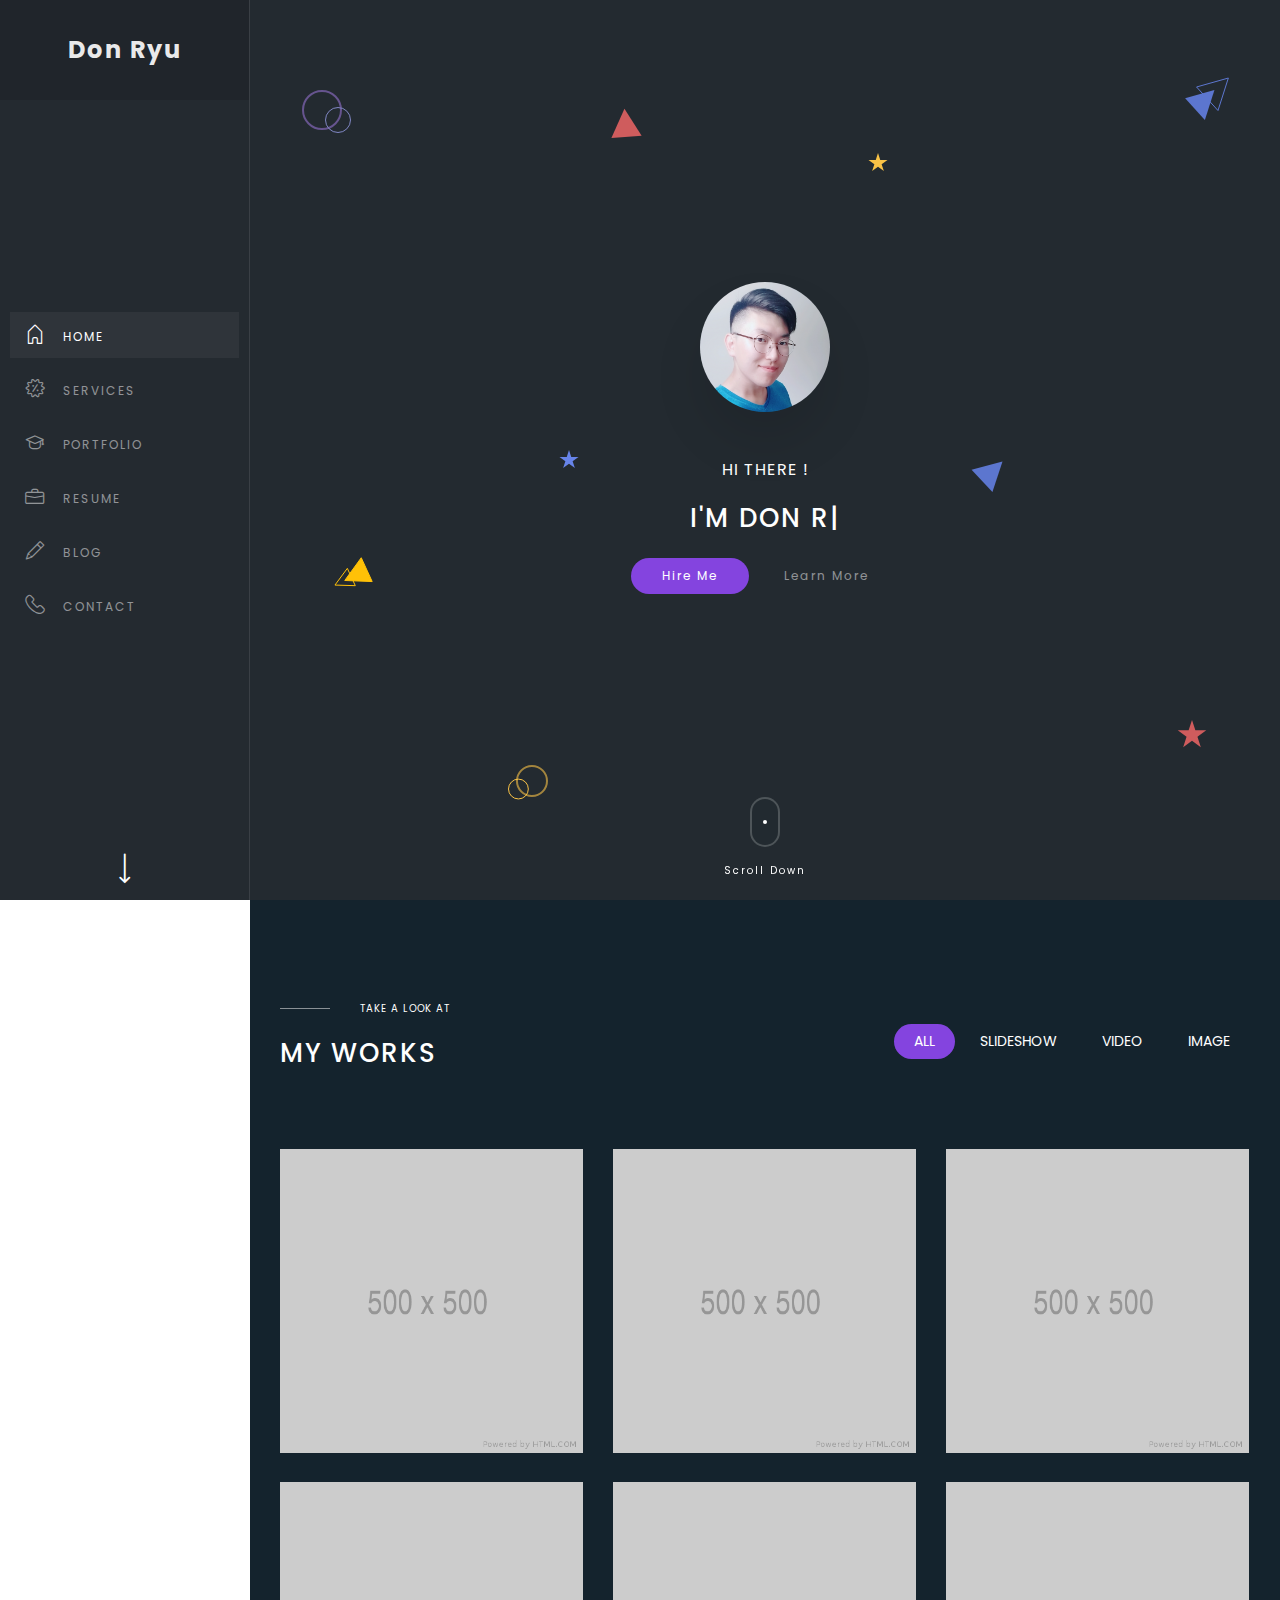
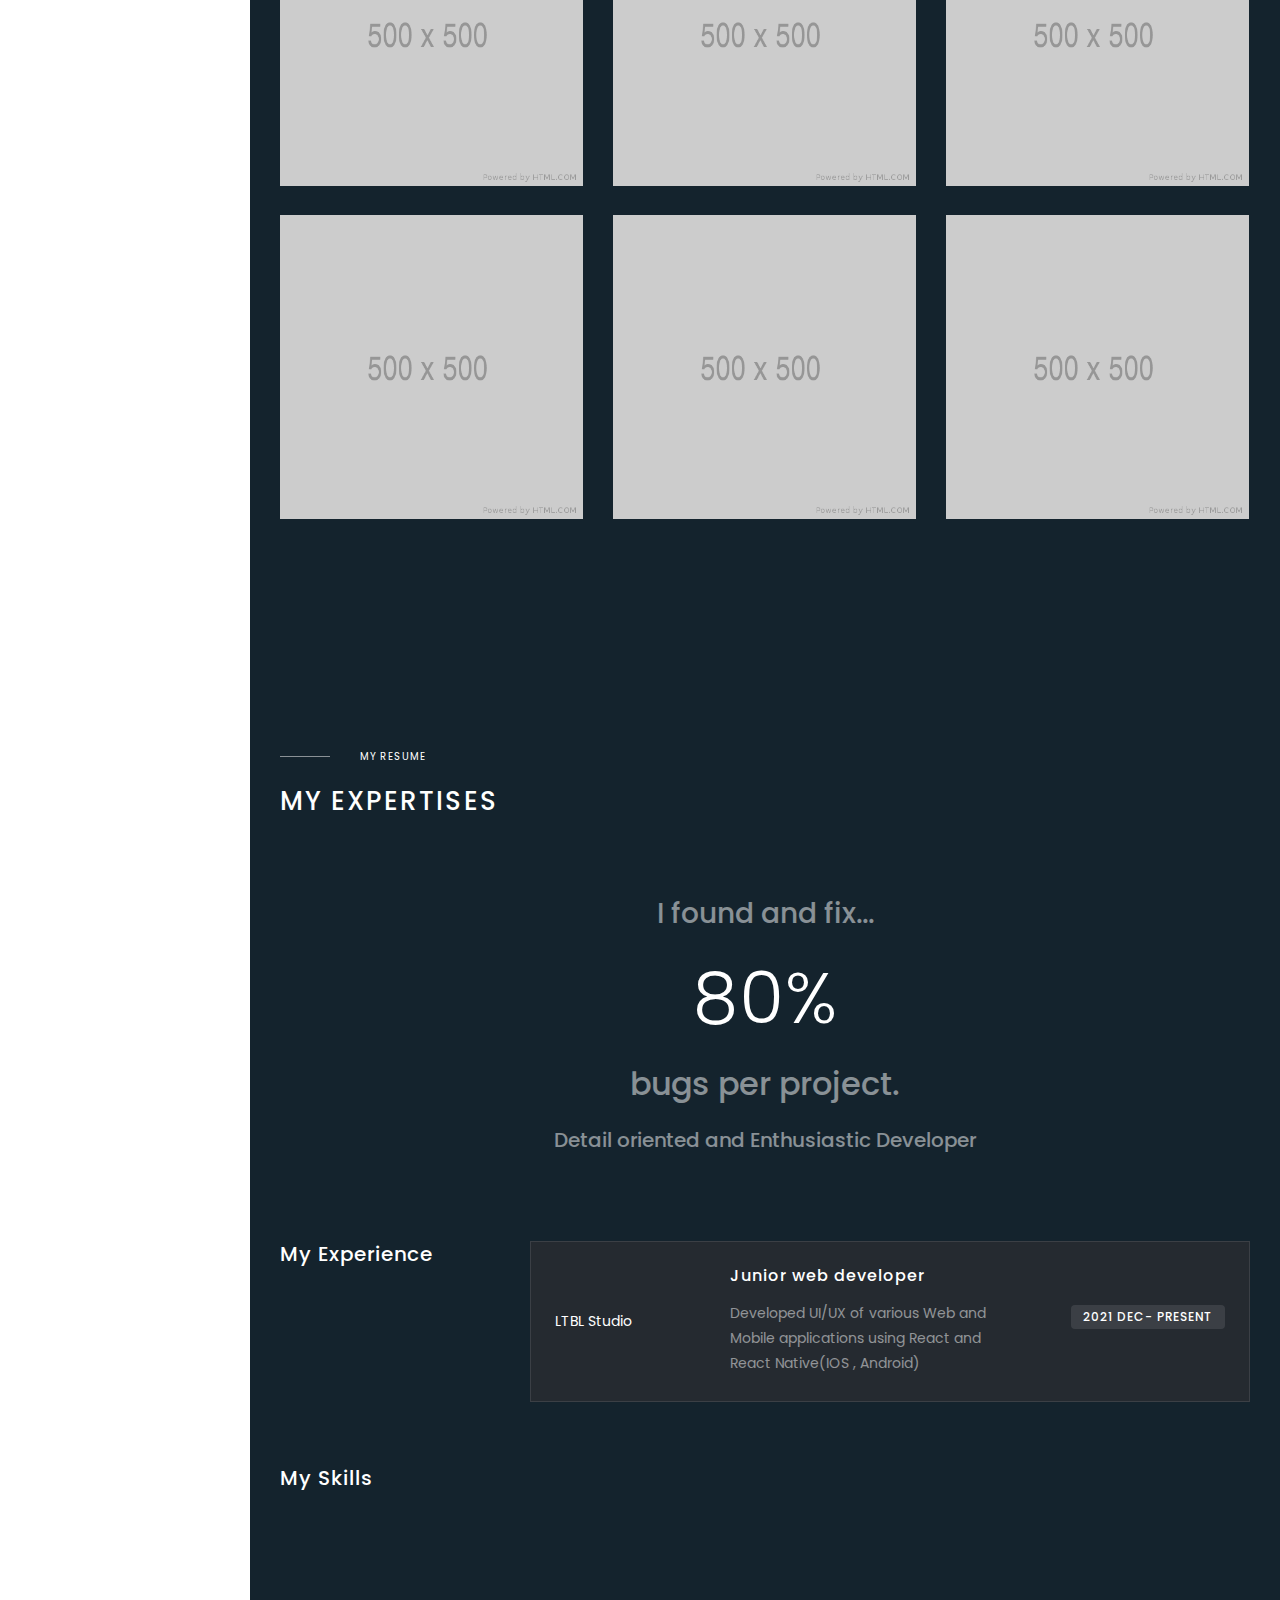
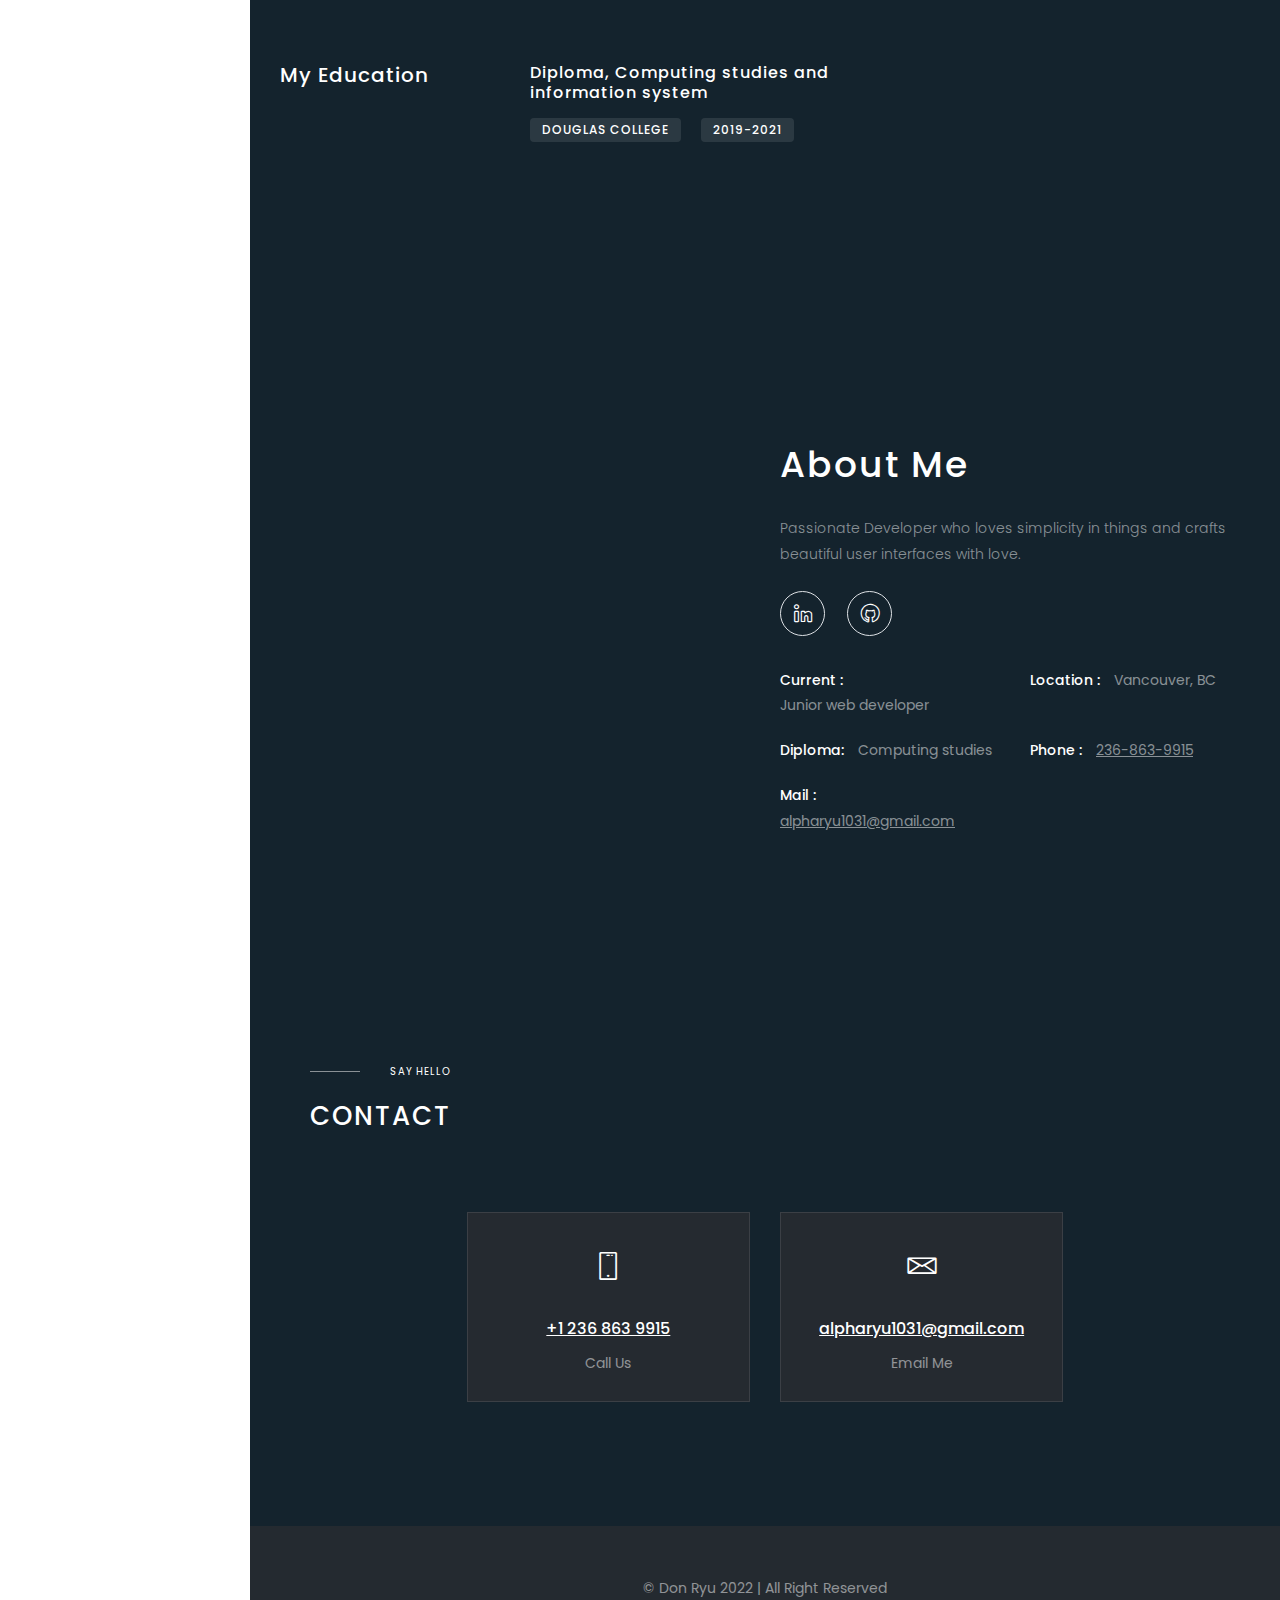
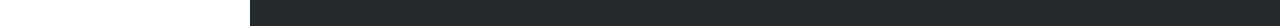
==== commit 6727e5f8: "footer" ====
--- a/indexV2-dark.html
+++ b/indexV2-dark.html
@@ -528,7 +528,7 @@
 										<div class="EducationList">
 											<div class="row">
 												<div class="col-md-6">
-													<div class="resume-list b-box p-4 mb-4 " >
+													<div class="resume-list  mb-4 " >
 														<div>
 															<h5>Diploma, Computing studies and information system</h5>
 															<h6 class="badge badge-danger d-inline-block my-3">Douglas College</h6>
@@ -772,16 +772,14 @@
 			</div>
 		</section>
 		<!-- END: CONTACT -->
-
-		<!--START: FOOTER-->
-		<footer class="footer section section-light">
-			<div class="container">
-				<p class="copyright text-center mb-0">&copy; Don Ryu 2022 | All Right Reserved</p>
-			</div>
-		</footer>
-		<!--END: FOOTER-->
 	</div>
-
+	<!--START: FOOTER-->
+	<footer class="footer section section-light position-absolute w-100">
+		<div class="container">
+			<p class="copyright text-center mb-0">&copy; Don Ryu 2022 | All Right Reserved</p>
+		</div>
+	</footer>
+	<!--END: FOOTER-->
 
 <!-- Root element of PhotoSwipe. Must have class pswp. -->
 <div class="pswp" tabindex="-1" role="dialog" aria-hidden="true">
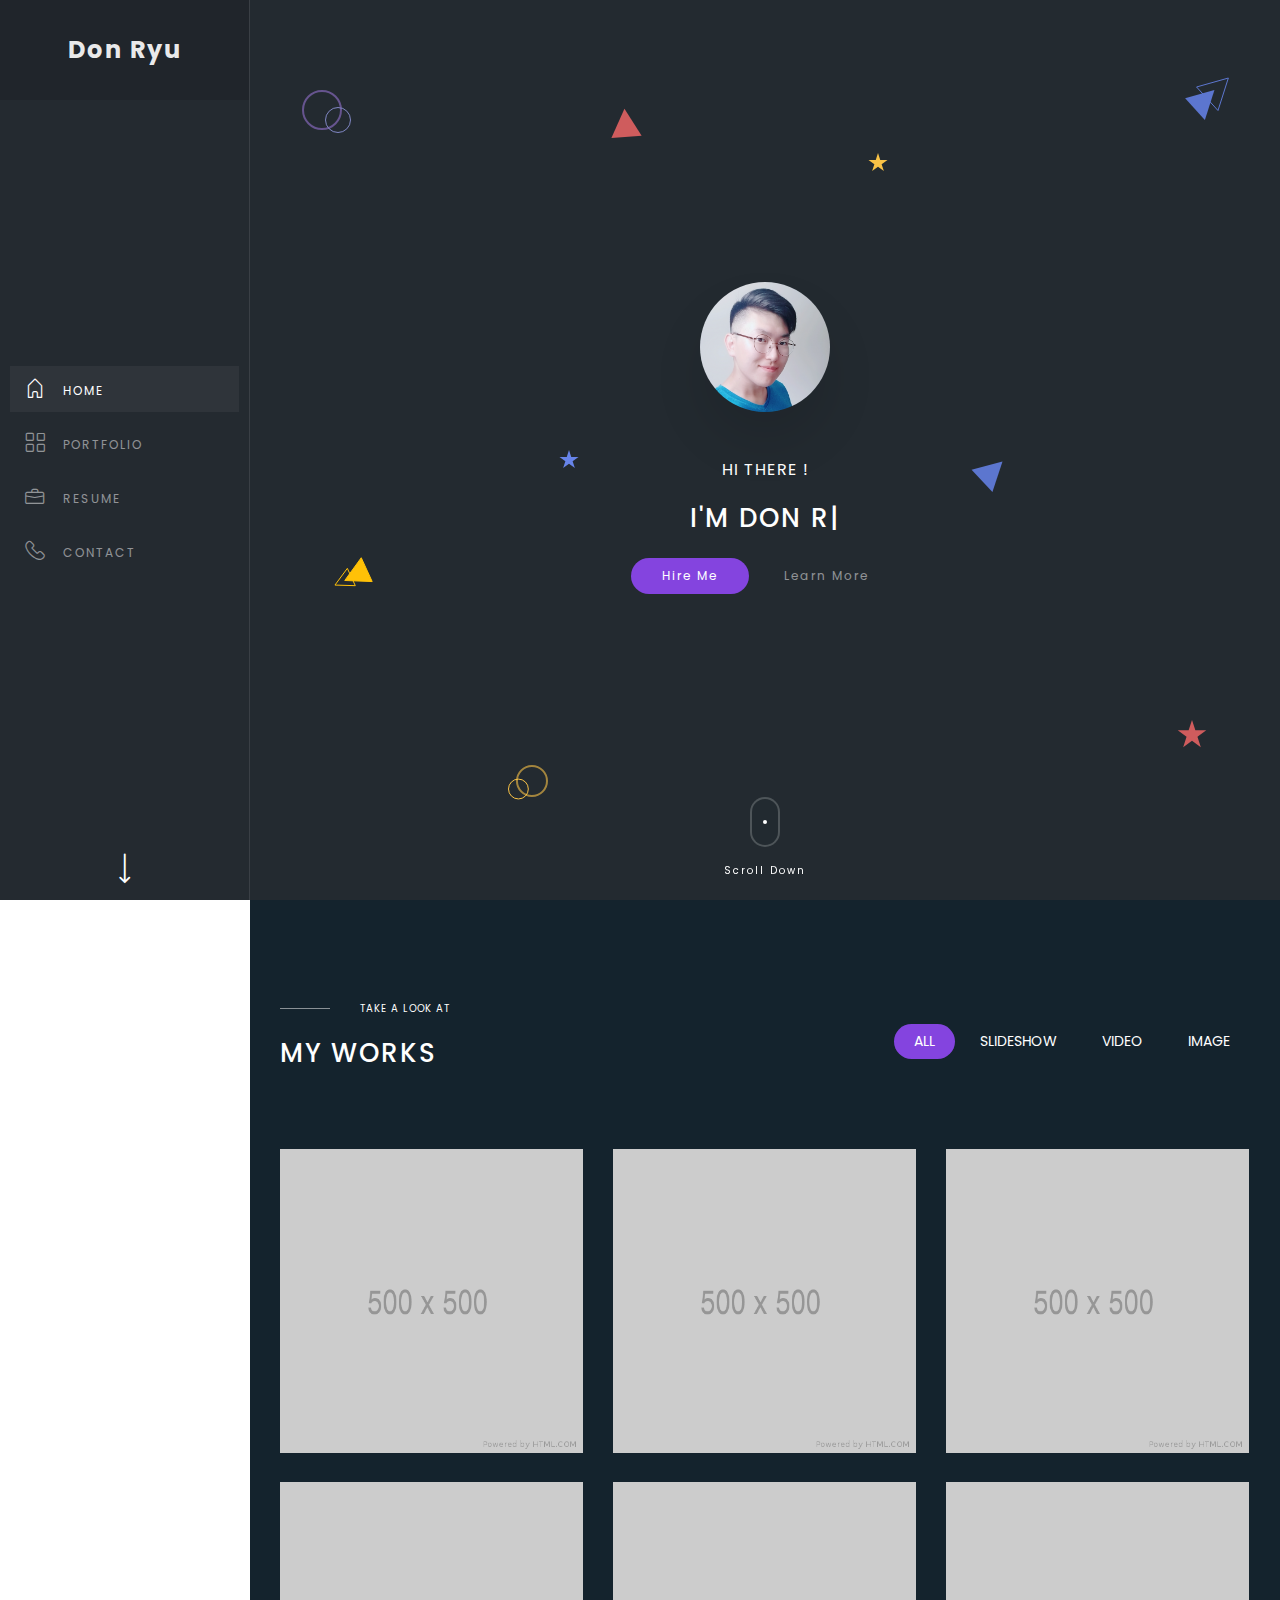
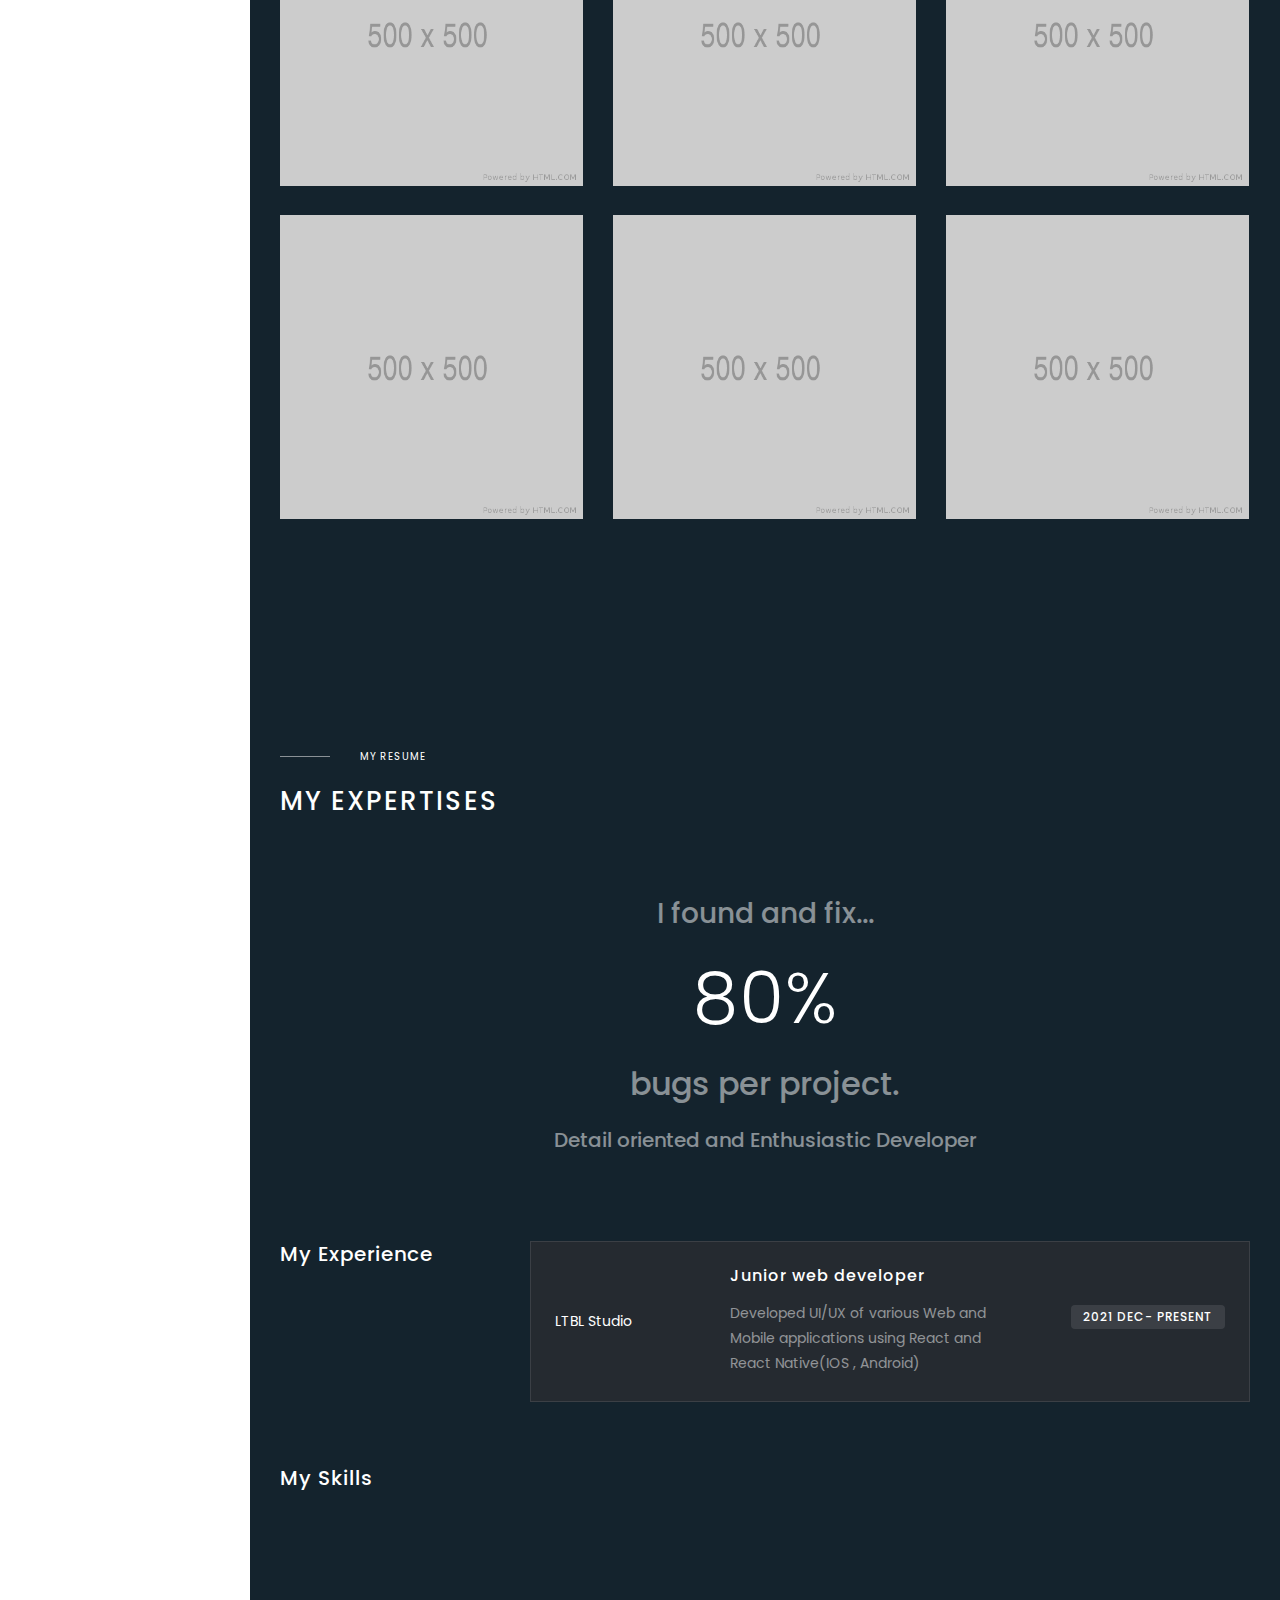
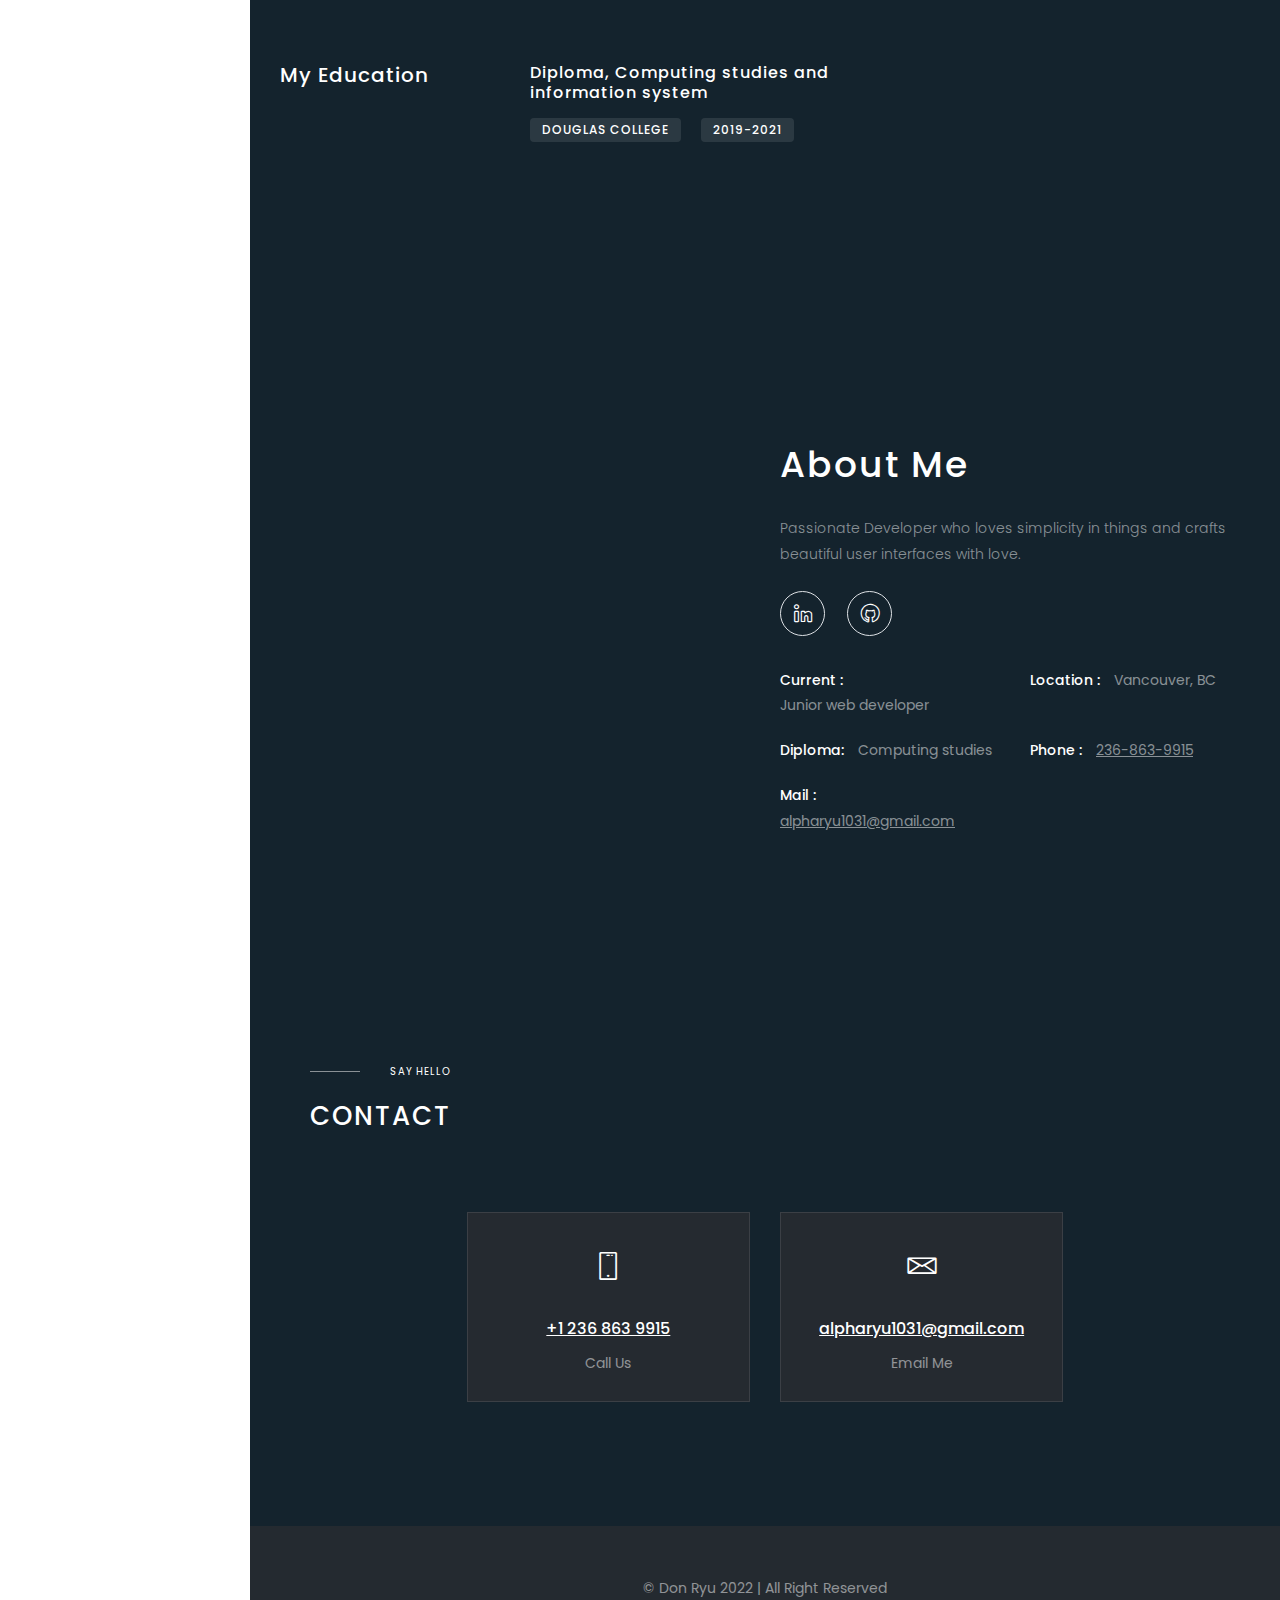
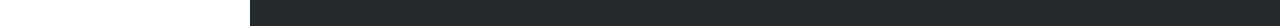
==== commit 9c5afa43: "nav 변경" ====
--- a/indexV2-dark.html
+++ b/indexV2-dark.html
@@ -67,15 +67,15 @@
                             	<span>Home</span>
                             </a>
                         </li>
-                        <li class="nav-item">
+                        <!-- <li class="nav-item">
                             <a class="nav-link ripple" href="#services">
                             	<i class="lni-offer"></i>
                             	<span>Services</span>
                             </a>
-                        </li>
+                        </li> -->
                         <li class="nav-item">
                             <a class="nav-link ripple" href="#portfolio">
-                            	<i class="lni-graduation"></i>
+                            	<i class="lni-grid-alt"></i>
                             	<span>Portfolio</span>
                             </a>
                         </li>
@@ -85,12 +85,12 @@
                             	<span>resume</span>
                             </a>
                         </li>
-                        <li class="nav-item">
+                        <!-- <li class="nav-item">
                             <a class="nav-link ripple" href="#blog">
                             	<i class="lni-pencil"></i>
                             	<span>Blog</span>
                             </a>
-                        </li>
+                        </li> -->
                         <li class="nav-item">
                             <a class="nav-link ripple" href="#contact">
                             	<i class="lni-phone-handset"></i>
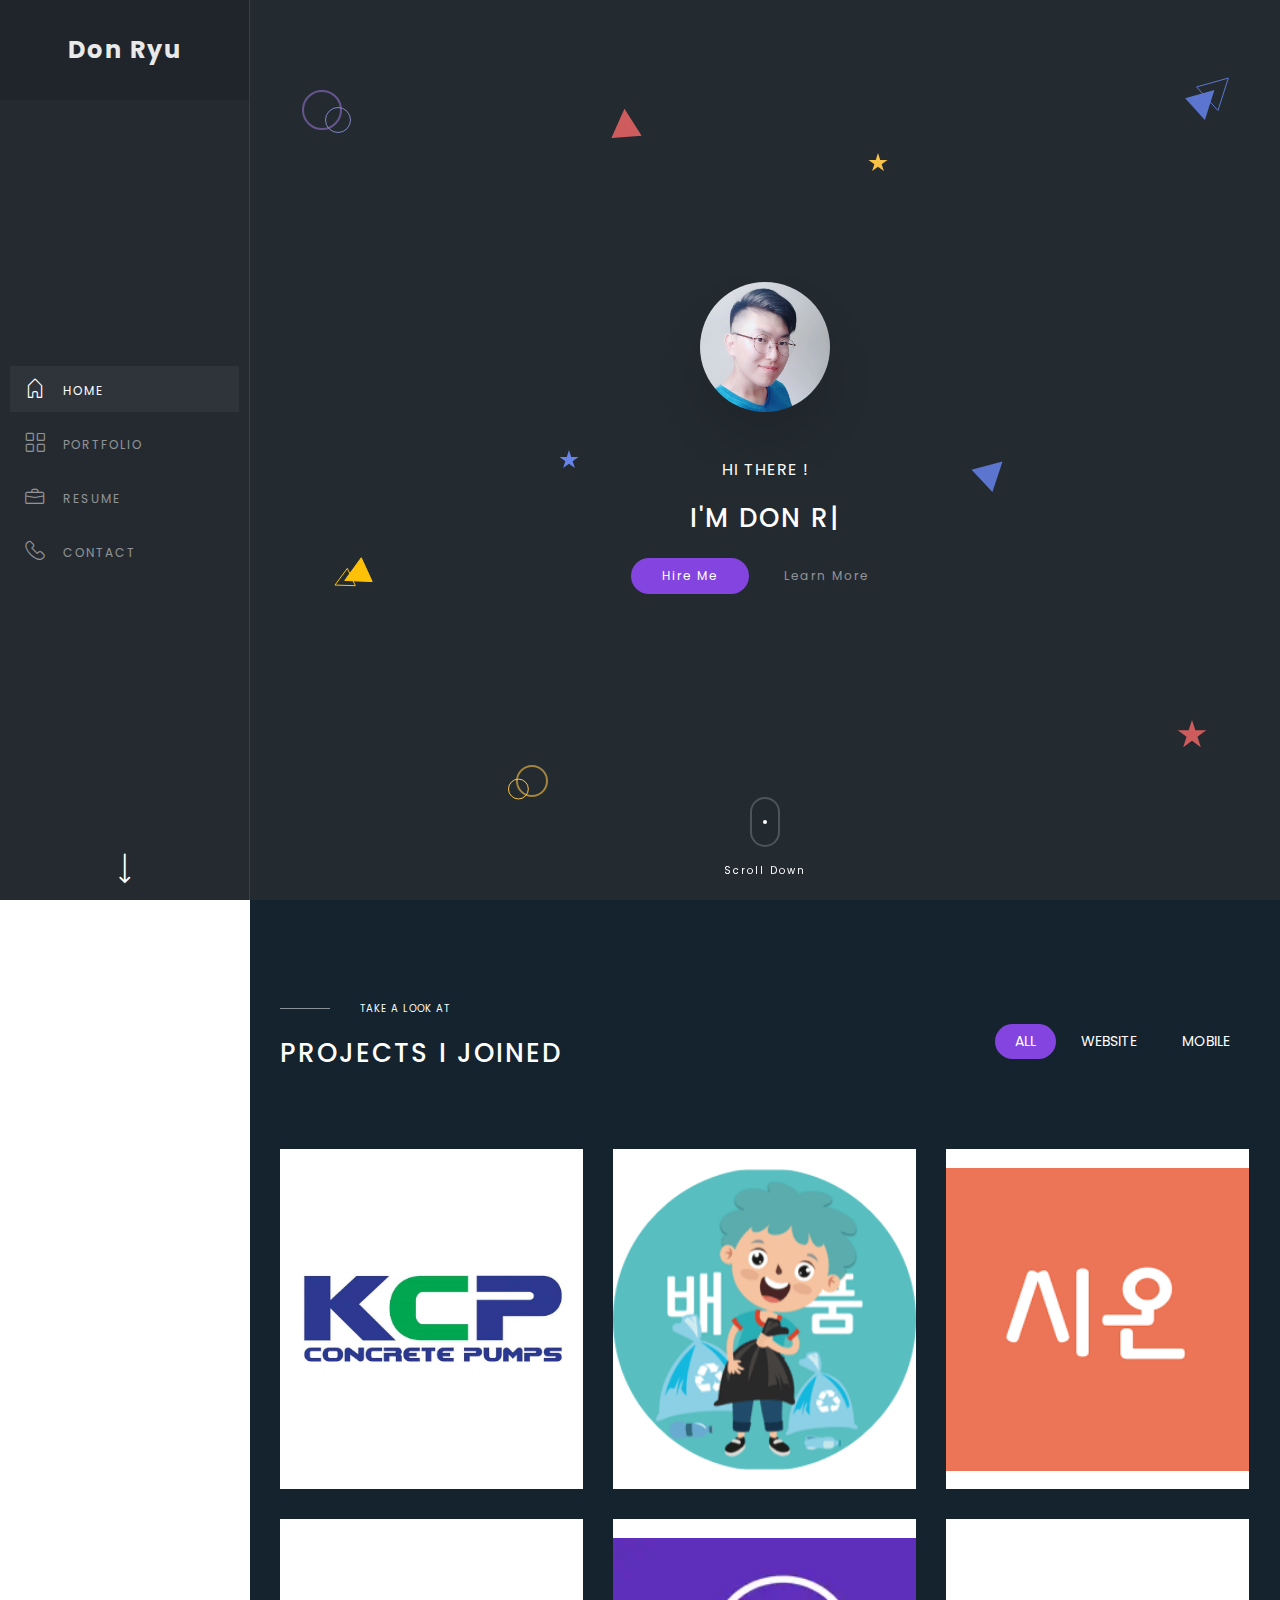
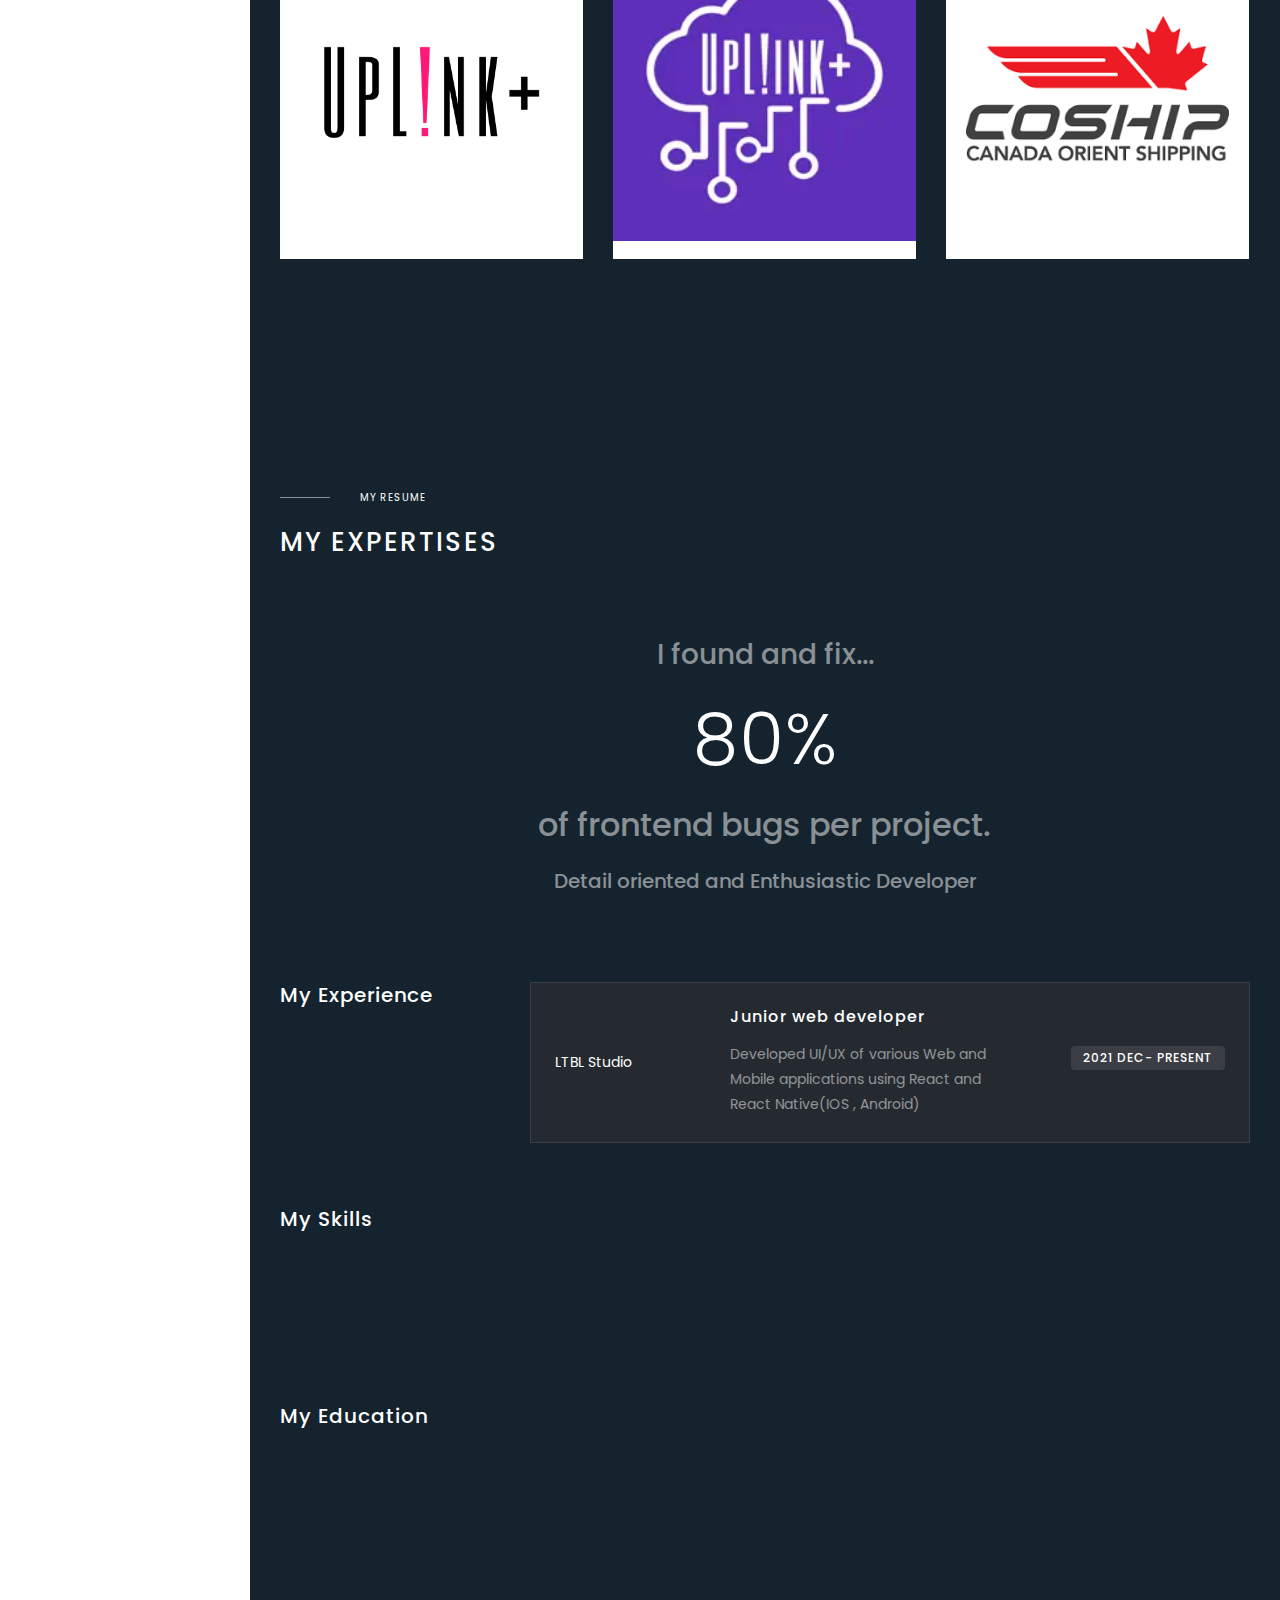
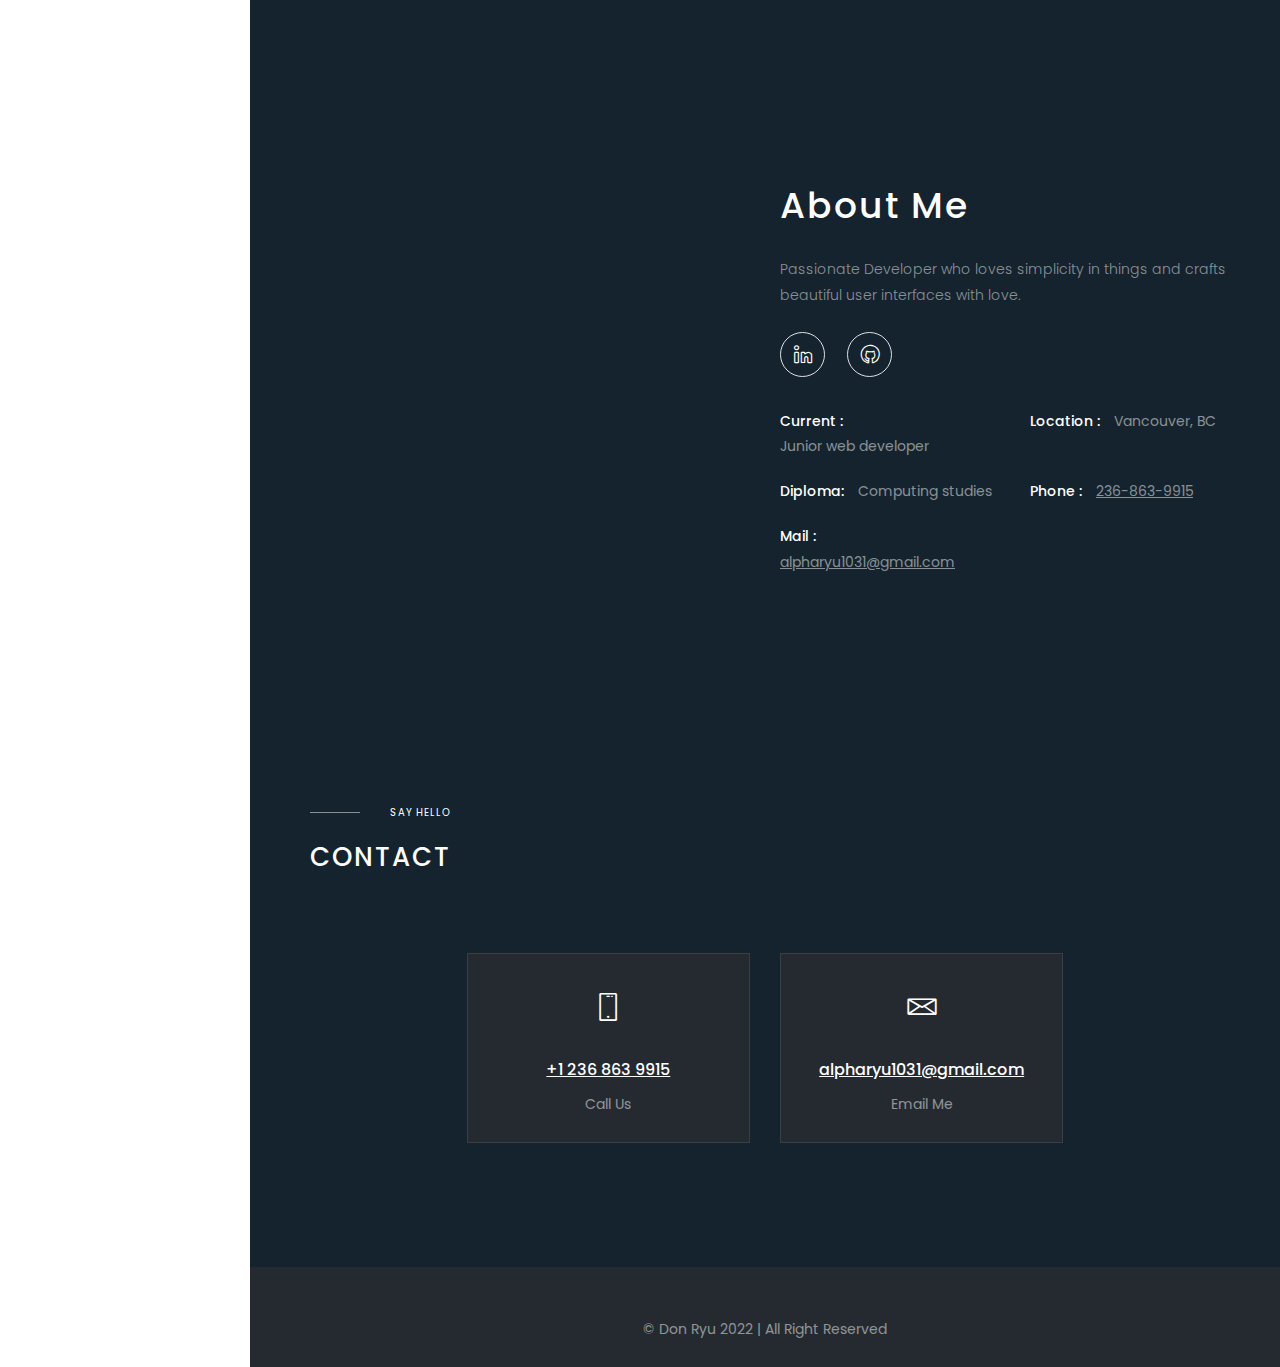
==== commit febdeb1c: "image 변경" ====
--- a/indexV2-dark.html
+++ b/indexV2-dark.html
@@ -160,15 +160,14 @@
     				<div class="col-md-4">
     					<div class="section-head">
 							<span>TAKE A LOOK AT</span>
-							<h2>My Works</h2>
+							<h2>Projects I joined</h2>
 						</div>
     				</div>
     				<div class="col-md-8">
     					<ul id="filter" class="filter mt-4">
 							<li class=" active" data-group="all">All</li>
-							<li class="" data-group="slideshow">Slideshow</li>
-							<li class="" data-group="video">Video</li>
-							<li class="" data-group="image">Image</li>
+							<li class="" data-group="website">Website</li>
+							<li class="" data-group="mobile">Mobile</li>
 						</ul>
     				</div>
     			</div>
@@ -176,66 +175,94 @@
     			<div class="section-inner p-0 p-md-5">
 					<div class="list-items-container row my-gallery">
 
-						<figure class="col-md-4 list-item" data-itemprop="associatedMedia" data-groups="all slideshow">
-							<a href="assets/images/p4-4.jpg" data-itemprop="contentUrl" data-size="1024x1024">
-								<img src="assets/images/p4-4.jpg" data-itemprop="thumbnail" alt="Image description" />
+						<figure class="col-md-4 list-item" data-itemprop="associatedMedia" data-groups="all website">
+							<a href="assets/images/kcp-large.png" data-itemprop="contentUrl" data-size="1024x1024">
+								<img src="assets/images/kcp.jpeg" data-itemprop="thumbnail" alt="Image description" style="height:340px; object-fit:contain; background-color:#ffff ;"/>
 							</a>
 							<figcaption data-itemprop="caption description">
 								<div class="caption-inner">
-									<h3 class="portfolio-item-title">Some work</h3>
-									<div class="portfolio-item-desc">Slideshow</div>
+									<h3 class="portfolio-item-title">KCP used pump</h3>
+									<div class="portfolio-item-desc">Classified advertisements website for used concrete pump</div>
+									<span class="portfolio-item-desc b-box rounded p-1 mt-3">Next</span>
+									<span class="portfolio-item-desc b-box rounded p-1">TypeScript</span>
 								</div>
 							</figcaption>
+					
 						</figure>
 
-						<figure class="col-md-4 list-item" data-itemprop="associatedMedia" data-groups="all video">
-							<a href="assets/images/p5-5.jpg" data-itemprop="contentUrl" data-size="1024x1024">
-								<img src="assets/images/p5-5.jpg" data-itemprop="thumbnail" alt="Image description" />
+
+						<figure class="col-md-4 list-item" data-itemprop="associatedMedia" data-groups="all mobile">
+							<a href="assets/images/p3-3.jpg" data-itemprop="contentUrl" data-size="1024x1024">
+								<img src="assets/images/bae.png" data-itemprop="thumbnail" alt="Image description" style="height:340px; object-fit:contain; background-color:#ffff ;"/>
 							</a>
 							<figcaption data-itemprop="caption description">
 								<div class="caption-inner">
-									<h3 class="portfolio-item-title">Some work</h3>
-									<div class="portfolio-item-desc">video</div>
+									<h3 class="portfolio-item-title">Clean Street Mobile App</h3>
+									<div class="portfolio-item-desc">Civil Complaint App for making clean street and residential area</div>
+									<span class="portfolio-item-desc b-box rounded p-1 mt-3">React Native</span>
+									<span class="portfolio-item-desc b-box rounded p-1">IOS</span>
+									<span class="portfolio-item-desc b-box rounded p-1">Android</span>
 								</div>
 							</figcaption>
 						</figure>
 
-						<figure class="col-md-4 list-item" data-itemprop="associatedMedia" data-groups="all slideshow">
-							<a href="assets/images/p1-1.jpg" data-itemprop="contentUrl" data-size="1024x1024">
-								<img src="assets/images/p1-1.jpg" data-itemprop="thumbnail" alt="Image description" />
+						<figure class="col-md-4 list-item" data-itemprop="associatedMedia" data-groups="all mobile">
+							<a href="assets/images/p5-5.jpg" data-itemprop="contentUrl" data-size="1024x1024">
+								<img src="assets/images/sion.webp" data-itemprop="thumbnail" alt="Image description" style="height:340px; object-fit:contain; background-color:#ffff ;"/>
 							</a>
 							<figcaption data-itemprop="caption description">
 								<div class="caption-inner">
-									<h3 class="portfolio-item-title">Some work</h3>
-									<div class="portfolio-item-desc">slideshow</div>
+									<h3 class="portfolio-item-title">SION Mobile App</h3>
+									<div class="portfolio-item-desc">IoT mobile App for disabled person</div>
+									<span class="portfolio-item-desc b-box rounded p-1 mt-3">React Native</span>
+									<span class="portfolio-item-desc b-box rounded p-1">IOS</span>
+									<span class="portfolio-item-desc b-box rounded p-1">Android</span>
 								</div>
 							</figcaption>
 						</figure>
 
-						<figure class="col-md-4 list-item" data-itemprop="associatedMedia" data-groups="all image">
-							<a href="assets/images/p3-3.jpg" data-itemprop="contentUrl" data-size="1024x1024">
-								<img src="assets/images/p3-3.jpg" data-itemprop="thumbnail" alt="Image description" />
+						<figure class="col-md-4 list-item" data-itemprop="associatedMedia" data-groups="all website">
+							<a href="assets/images/p1-1.jpg" data-itemprop="contentUrl" data-size="1024x1024">
+								<img src="assets/images/uplink.png" data-itemprop="thumbnail" alt="Image description"style="height:340px; object-fit:contain; background-color:#ffff; padding-right:30px;"/>
 							</a>
 							<figcaption data-itemprop="caption description">
 								<div class="caption-inner">
-									<h3 class="portfolio-item-title">Some work</h3>
-									<div class="portfolio-item-desc">image</div>
+									<h3 class="portfolio-item-title">UPLINK+</h3>
+									<div class="portfolio-item-desc">IoT admin platform</div>
+									<span class="portfolio-item-desc b-box rounded p-1  mt-3">React</span>
+							
 								</div>
 							</figcaption>
 						</figure>
 
-						<figure class="col-md-4 list-item" data-itemprop="associatedMedia" data-groups="all video">
-							<a href="assets/images/p2-2.jpg" data-itemprop="contentUrl" data-size="1024x1024">
-								<img src="assets/images/p2-2.jpg" data-itemprop="thumbnail" alt="Image description" />
+						<figure class="col-md-4 list-item" data-itemprop="associatedMedia" data-groups="all mobile">
+							<a href="assets/images/p1-1.jpg" data-itemprop="contentUrl" data-size="1024x1024">
+								<img src="assets/images/uplink-mobile.webp" data-itemprop="thumbnail" alt="Image description" style="height:340px; object-fit:contain; background-color:#ffff ;"/>
 							</a>
 							<figcaption data-itemprop="caption description">
 								<div class="caption-inner">
-									<h3 class="portfolio-item-title">Some work</h3>
-									<div class="portfolio-item-desc">video</div>
+									<h3 class="portfolio-item-title">UPLINK+ Mobile App</h3>
+									<div class="portfolio-item-desc">IoT mobile App</div>
+									<span class="portfolio-item-desc b-box rounded p-1 mt-3">React Native</span>
+									<span class="portfolio-item-desc b-box rounded p-1">IOS</span>
+									<span class="portfolio-item-desc b-box rounded p-1">Android</span>
 								</div>
 							</figcaption>
 						</figure>
 
+						<figure class="col-md-4 list-item" data-itemprop="associatedMedia" data-groups="all website">
+							<a href="assets/images/p2-2.jpg" data-itemprop="contentUrl" data-size="1024x1024">
+								<img src="assets/images/coship.png" data-itemprop="thumbnail" alt="Image description" style="padding:20px; height:340px; object-fit:contain; background-color:white;"/>
+							</a>
+							<figcaption data-itemprop="caption description">
+								<div class="caption-inner">
+									<h3 class="portfolio-item-title">Coship</h3>
+									<div class="portfolio-item-desc">Korean Canadian base shipping company website</div>
+									<span class="portfolio-item-desc b-box rounded p-1 mt-3">React</span>
+								</div>
+							</figcaption>
+						</figure>
+<!-- 
 						<figure class="col-md-4 list-item" data-itemprop="associatedMedia" data-groups="all image">
 							<a href="assets/images/p6-6.jpg" data-itemprop="contentUrl" data-size="1024x1024">
 								<img src="assets/images/p6-6.jpg" data-itemprop="thumbnail" alt="Image description" />
@@ -246,43 +273,8 @@
 									<div class="portfolio-item-desc">image</div>
 								</div>
 							</figcaption>
-						</figure>
-
-						<figure class="col-md-4 list-item" data-itemprop="associatedMedia" data-groups="all image">
-							<a href="assets/images/p7-7.jpg" data-itemprop="contentUrl" data-size="1024x1024">
-								<img src="assets/images/p7-7.jpg" data-itemprop="thumbnail" alt="Image description" />
-							</a>
-							<figcaption data-itemprop="caption description">
-								<div class="caption-inner">
-									<h3 class="portfolio-item-title">Some work</h3>
-									<div class="portfolio-item-desc">image</div>
-								</div>
-							</figcaption>
-						</figure>
-
-						<figure class="col-md-4 list-item" data-itemprop="associatedMedia" data-groups="all slideshow">
-							<a href="assets/images/p8-8.jpg" data-itemprop="contentUrl" data-size="1024x1024">
-								<img src="assets/images/p8-8.jpg" data-itemprop="thumbnail" alt="Image description" />
-							</a>
-							<figcaption data-itemprop="caption description">
-								<div class="caption-inner">
-									<h3 class="portfolio-item-title">Some work</h3>
-									<div class="portfolio-item-desc">slideshow</div>
-								</div>
-							</figcaption>
-						</figure>
-
-						<figure class="col-md-4 list-item" data-itemprop="associatedMedia" data-groups="all image">
-							<a href="assets/images/p9-9.jpg" data-itemprop="contentUrl" data-size="1024x1024">
-								<img src="assets/images/p9-9.jpg" data-itemprop="thumbnail" alt="Image description" />
-							</a>
-							<figcaption data-itemprop="caption description">
-								<div class="caption-inner">
-									<h3 class="portfolio-item-title">Some work</h3>
-									<div class="portfolio-item-desc">image</div>
-								</div>
-							</figcaption>
-						</figure>
+						</figure> -->
+
 
 					</div><!-- .projects-container -->
 				</div>
@@ -369,7 +361,7 @@
 							<div class="services-list b-box">
 								<div class="services-list-content">
 									<div class="list-icon list-icon-3">
-										<i class="lni-video"></i>
+										<i class="lni-mobile"></i>
 									</div>
 									<div class="mt-3">
 										<h5 class="mb-0">Media Marketing</h5>
@@ -436,7 +428,7 @@
 						<h3 class="display-3">
 							<span class="counter">80</span>%
 						</h3>
-						<p class="mt-4 h2">bugs per project.</p>
+						<p class="mt-4 h2">of frontend bugs per project.</p>
 						<p class="mt-4 h5">Detail oriented and Enthusiastic Developer</p>
 					</div>
 
@@ -445,12 +437,11 @@
 							<div class="section-experience mb-5">
 								<div class="row">
 									<div class="col-lg-3">
-										<h5 class="section-subHead mb-4 "> My Experience</h5>
+										<h5 class="section-subHead mb-4">My Experience</h5>
 									</div>
 	
 									<div class="col-lg-9">
 										<div class="ExperienceList pb-3">
-	
 											<div class="resume-list b-box p-4 " >
 												<div class="row align-items-center">
 													<div class="col-3 col-md-3 pb-3 pb-md-0">
@@ -526,9 +517,9 @@
 									</div>
 									<div class="col-lg-9">
 										<div class="EducationList">
-											<div class="row">
+											<div class="row wow fadeInUp">
 												<div class="col-md-6">
-													<div class="resume-list  mb-4 " >
+													<div class="resume-list mb-4" >
 														<div>
 															<h5>Diploma, Computing studies and information system</h5>
 															<h6 class="badge badge-danger d-inline-block my-3">Douglas College</h6>
--- a/assets/css/custom.css
+++ b/assets/css/custom.css
@@ -1,3 +1,3 @@
 .section-education{
     margin-top: 50px;
-}+}
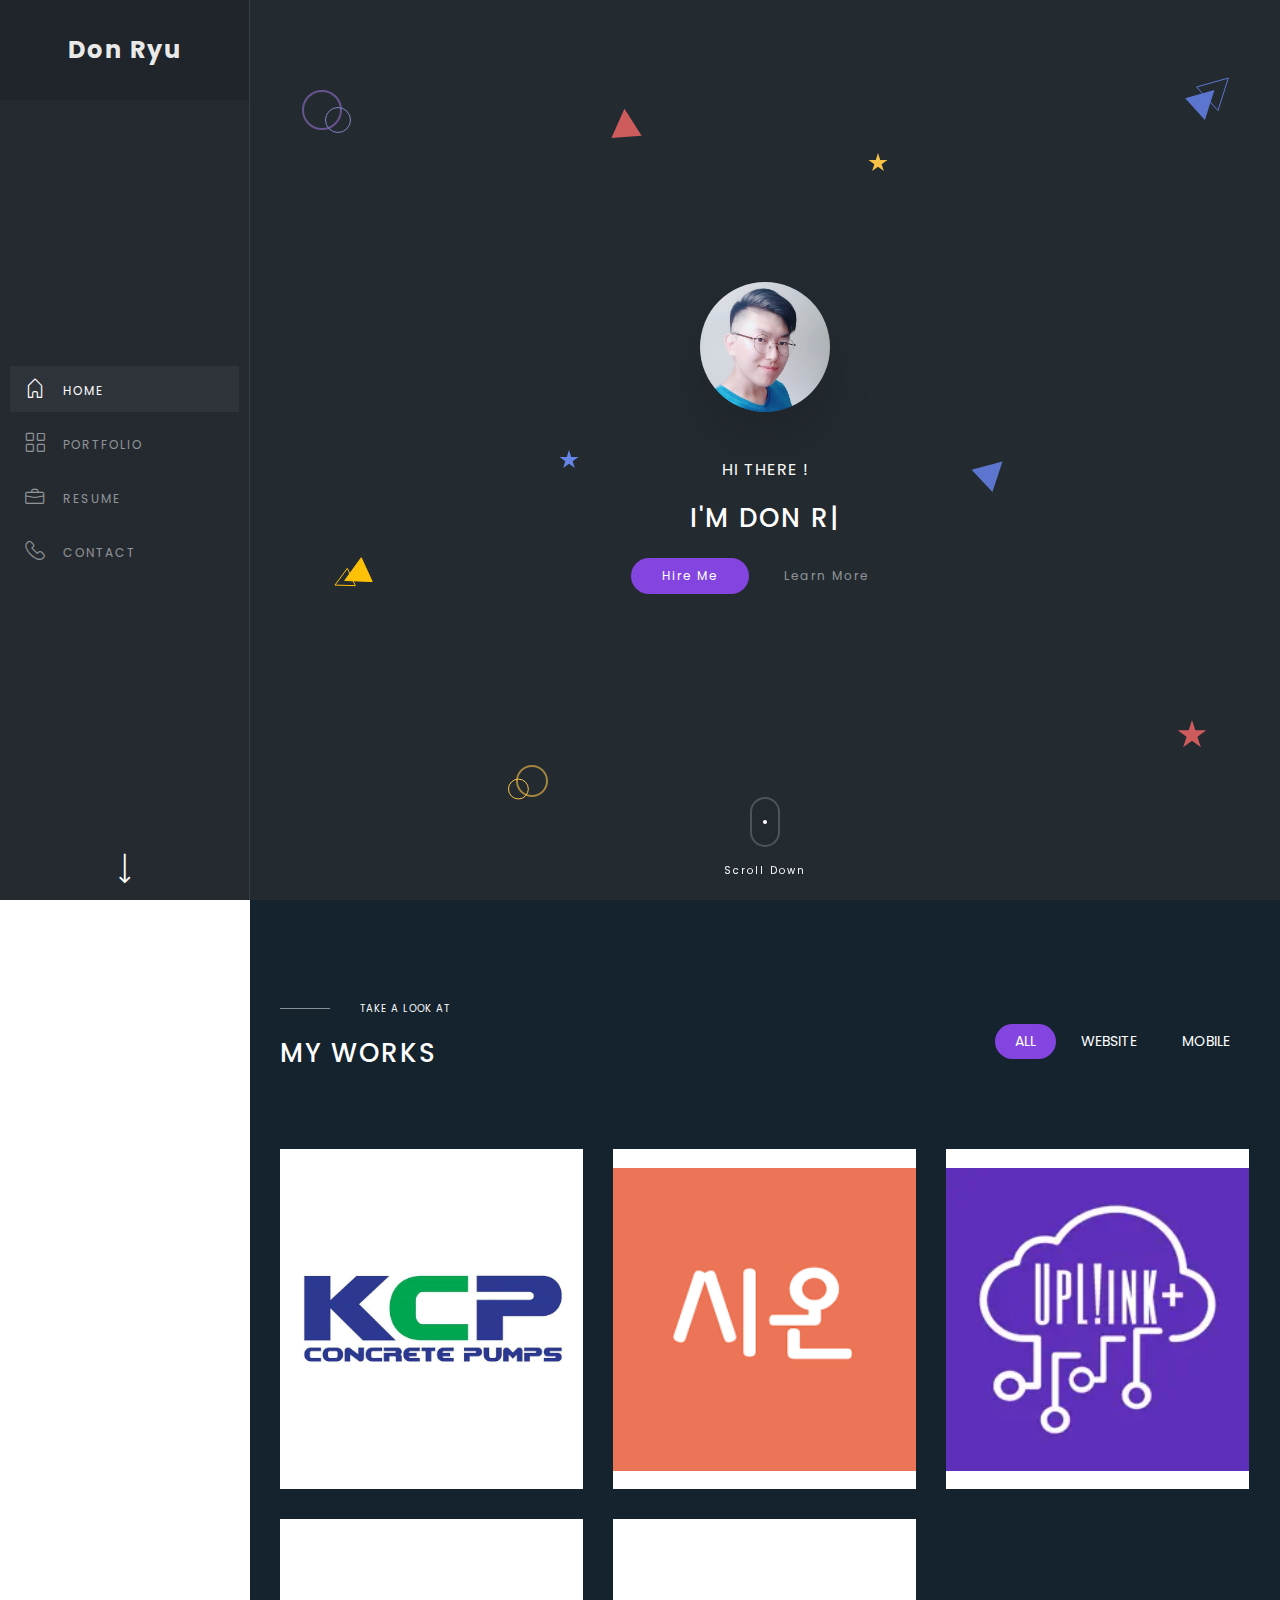
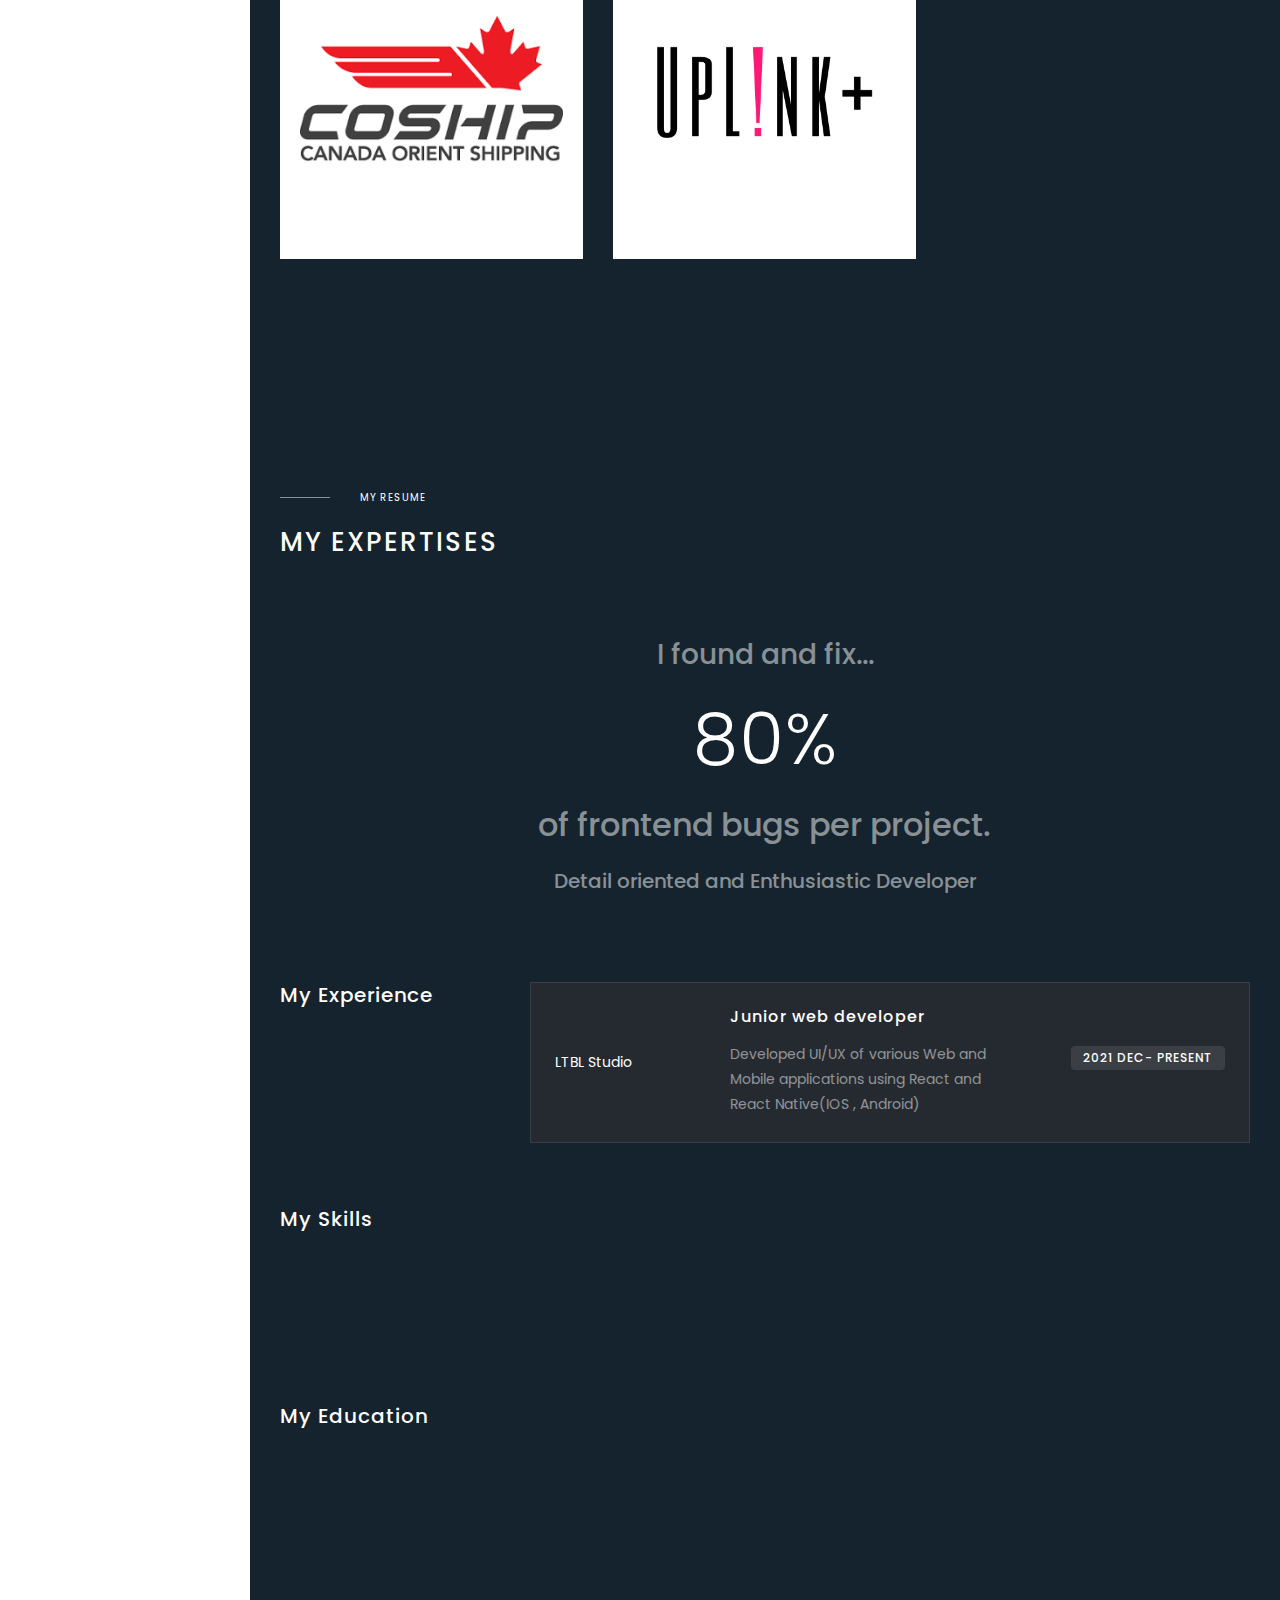
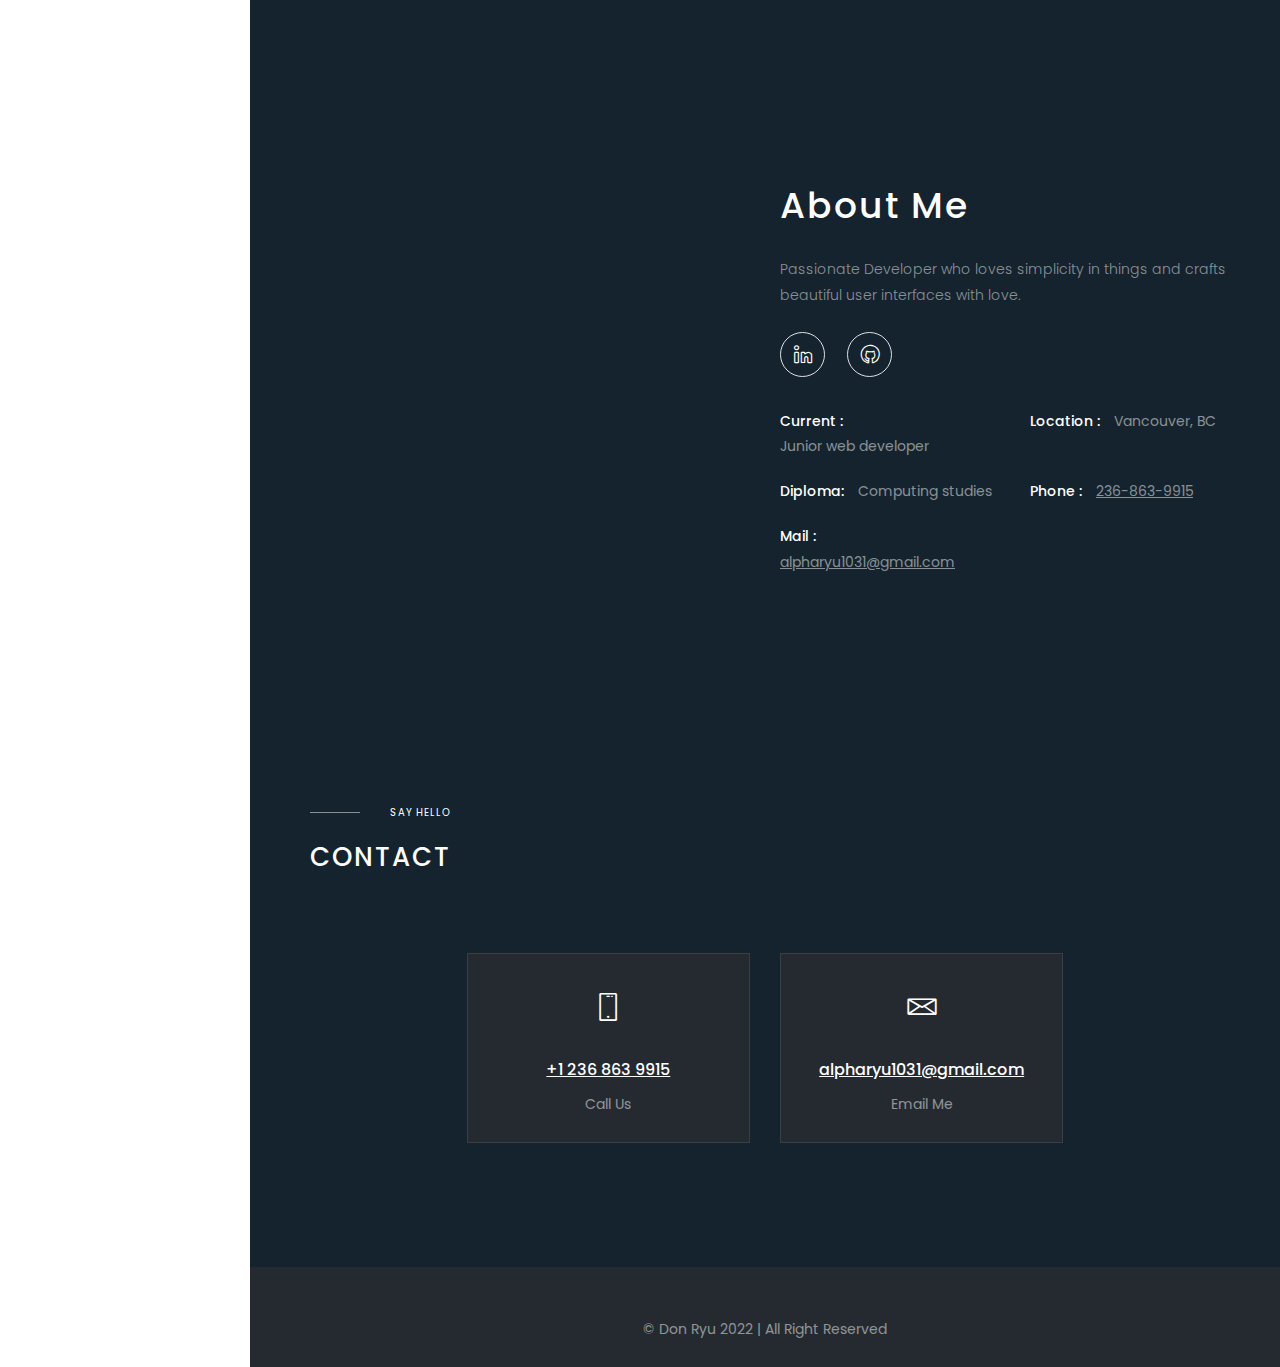
==== commit d9c1987b: "포트폴리오 width 에러 수정중" ====
--- a/indexV2-dark.html
+++ b/indexV2-dark.html
@@ -160,7 +160,7 @@
     				<div class="col-md-4">
     					<div class="section-head">
 							<span>TAKE A LOOK AT</span>
-							<h2>Projects I joined</h2>
+							<h2>My works</h2>
 						</div>
     				</div>
     				<div class="col-md-8">
@@ -171,30 +171,27 @@
 						</ul>
     				</div>
     			</div>
-
     			<div class="section-inner p-0 p-md-5">
-					<div class="list-items-container row my-gallery">
-
-						<figure class="col-md-4 list-item" data-itemprop="associatedMedia" data-groups="all website">
-							<a href="assets/images/kcp-large.png" data-itemprop="contentUrl" data-size="1024x1024">
-								<img src="assets/images/kcp.jpeg" data-itemprop="thumbnail" alt="Image description" style="height:340px; object-fit:contain; background-color:#ffff ;"/>
-							</a>
-							<figcaption data-itemprop="caption description">
-								<div class="caption-inner">
-									<h3 class="portfolio-item-title">KCP used pump</h3>
-									<div class="portfolio-item-desc">Classified advertisements website for used concrete pump</div>
-									<span class="portfolio-item-desc b-box rounded p-1 mt-3">Next</span>
-									<span class="portfolio-item-desc b-box rounded p-1">TypeScript</span>
-								</div>
-							</figcaption>
-					
+					<div class="list-items-container row">
+						<figure class="col-md-4 list-item" data-itemprop="associatedMedia" data-groups="all website" style="width:100%;">
+							<img src="assets/images/kcp.jpeg" data-itemprop="thumbnail" alt="Image description" style="height:340px; object-fit:contain; background-color:#ffff;"/>
+								<figcaption data-itemprop="caption description">
+								
+										<div class="caption-inner">
+											<a href="https://concretepumphub.com/" target="_blank" >
+											<h3 class="portfolio-item-title">KCP used pump</h3>
+											<div class="portfolio-item-desc">Classified advertisements website for used concrete pump</div>
+											<span class="portfolio-item-desc b-box rounded p-1 mt-3">Next</span>
+											<span class="portfolio-item-desc b-box rounded p-1">TypeScript</span>
+										
+										</a>
+									</div>
+								</figcaption>
 						</figure>
-
-
-						<figure class="col-md-4 list-item" data-itemprop="associatedMedia" data-groups="all mobile">
-							<a href="assets/images/p3-3.jpg" data-itemprop="contentUrl" data-size="1024x1024">
+						<!-- <figure class="col-md-4 list-item" data-itemprop="associatedMedia" data-groups="all mobile">
+							
 								<img src="assets/images/bae.png" data-itemprop="thumbnail" alt="Image description" style="height:340px; object-fit:contain; background-color:#ffff ;"/>
-							</a>
+						
 							<figcaption data-itemprop="caption description">
 								<div class="caption-inner">
 									<h3 class="portfolio-item-title">Clean Street Mobile App</h3>
@@ -204,64 +201,78 @@
 									<span class="portfolio-item-desc b-box rounded p-1">Android</span>
 								</div>
 							</figcaption>
-						</figure>
+						</figure> -->
 
 						<figure class="col-md-4 list-item" data-itemprop="associatedMedia" data-groups="all mobile">
-							<a href="assets/images/p5-5.jpg" data-itemprop="contentUrl" data-size="1024x1024">
+							
 								<img src="assets/images/sion.webp" data-itemprop="thumbnail" alt="Image description" style="height:340px; object-fit:contain; background-color:#ffff ;"/>
-							</a>
+						
 							<figcaption data-itemprop="caption description">
+							
 								<div class="caption-inner">
+									<a href="https://apps.apple.com/ca/app/%EC%8B%9C%EC%98%A8/id1610641380" target="_blank" >
 									<h3 class="portfolio-item-title">SION Mobile App</h3>
 									<div class="portfolio-item-desc">IoT mobile App for disabled person</div>
 									<span class="portfolio-item-desc b-box rounded p-1 mt-3">React Native</span>
 									<span class="portfolio-item-desc b-box rounded p-1">IOS</span>
 									<span class="portfolio-item-desc b-box rounded p-1">Android</span>
-								</div>
+								</a>
+								</div>
+							
 							</figcaption>
 						</figure>
 
-						<figure class="col-md-4 list-item" data-itemprop="associatedMedia" data-groups="all website">
-							<a href="assets/images/p1-1.jpg" data-itemprop="contentUrl" data-size="1024x1024">
-								<img src="assets/images/uplink.png" data-itemprop="thumbnail" alt="Image description"style="height:340px; object-fit:contain; background-color:#ffff; padding-right:30px;"/>
-							</a>
+						<figure class="col-md-4 list-item" data-itemprop="associatedMedia" data-groups="all mobile">
+							
+								<img src="assets/images/uplink-mobile.webp" data-itemprop="thumbnail" alt="Image description" style="height:340px; object-fit:contain; background-color:#ffff ;"/>
+							
 							<figcaption data-itemprop="caption description">
+								
 								<div class="caption-inner">
-									<h3 class="portfolio-item-title">UPLINK+</h3>
-									<div class="portfolio-item-desc">IoT admin platform</div>
-									<span class="portfolio-item-desc b-box rounded p-1  mt-3">React</span>
-							
-								</div>
-							</figcaption>
-						</figure>
-
-						<figure class="col-md-4 list-item" data-itemprop="associatedMedia" data-groups="all mobile">
-							<a href="assets/images/p1-1.jpg" data-itemprop="contentUrl" data-size="1024x1024">
-								<img src="assets/images/uplink-mobile.webp" data-itemprop="thumbnail" alt="Image description" style="height:340px; object-fit:contain; background-color:#ffff ;"/>
-							</a>
-							<figcaption data-itemprop="caption description">
-								<div class="caption-inner">
+									<a href="https://apps.apple.com/ca/app/uplinkplus/id1558242155" target="_blank" >
 									<h3 class="portfolio-item-title">UPLINK+ Mobile App</h3>
 									<div class="portfolio-item-desc">IoT mobile App</div>
+									<div class="portfolio-item-desc">Remote Controlling Iot devices</div>
 									<span class="portfolio-item-desc b-box rounded p-1 mt-3">React Native</span>
 									<span class="portfolio-item-desc b-box rounded p-1">IOS</span>
 									<span class="portfolio-item-desc b-box rounded p-1">Android</span>
-								</div>
+								</a>
+								</div>
+							  
 							</figcaption>
 						</figure>
 
 						<figure class="col-md-4 list-item" data-itemprop="associatedMedia" data-groups="all website">
-							<a href="assets/images/p2-2.jpg" data-itemprop="contentUrl" data-size="1024x1024">
 								<img src="assets/images/coship.png" data-itemprop="thumbnail" alt="Image description" style="padding:20px; height:340px; object-fit:contain; background-color:white;"/>
-							</a>
 							<figcaption data-itemprop="caption description">
+							
 								<div class="caption-inner">
+									<a href="https://coship.ca" target="_blank" >
 									<h3 class="portfolio-item-title">Coship</h3>
 									<div class="portfolio-item-desc">Korean Canadian base shipping company website</div>
 									<span class="portfolio-item-desc b-box rounded p-1 mt-3">React</span>
-								</div>
+								</a>
+								</div>
+								
 							</figcaption>
 						</figure>
+
+						<figure class="col-md-4 list-item" data-itemprop="associatedMedia" data-groups="all website">
+							
+							<img src="assets/images/uplink.png" data-itemprop="thumbnail" alt="Image description"style="height:340px; object-fit:contain; background-color:#ffff; padding-right:30px;"/>
+					
+						<figcaption data-itemprop="caption description">
+							<a href="https://iot.uplink.plus/admin/login" target="_blank" >
+								<div class="caption-inner">
+								<h3 class="portfolio-item-title">UPLINK+</h3>
+								<div class="portfolio-item-desc">IoT admin platform</div>
+								<div class="portfolio-item-desc">Setting platform for the IoT devices</div>
+								<span class="portfolio-item-desc b-box rounded p-1  mt-3">React</span>
+								</div>
+							</a>
+						</figcaption>
+					</figure>
+
 <!-- 
 						<figure class="col-md-4 list-item" data-itemprop="associatedMedia" data-groups="all image">
 							<a href="assets/images/p6-6.jpg" data-itemprop="contentUrl" data-size="1024x1024">
--- a/assets/css/theme-dark.css
+++ b/assets/css/theme-dark.css
@@ -1593,6 +1593,10 @@
 	bottom: 0;
 	visibility: visible;
 	opacity: 1;
+	background-color: #14232d;
+	width: 100%;
+	padding: 15px;
+	border-radius: 20px;
 }
 
 .list-item:hover figcaption {
@@ -1609,9 +1613,10 @@
 }
 
 .portfolio-item-desc {
-	opacity: 0.8;
+	opacity: 1;
 	text-transform: capitalize;
 	font-size: 14px;
+	font-weight: 500;
 }
 
 /* ---------------------------------------------- 
--- a/assets/css/custom.css
+++ b/assets/css/custom.css
@@ -1,3 +1,4 @@
 .section-education{
     margin-top: 50px;
 }
+
